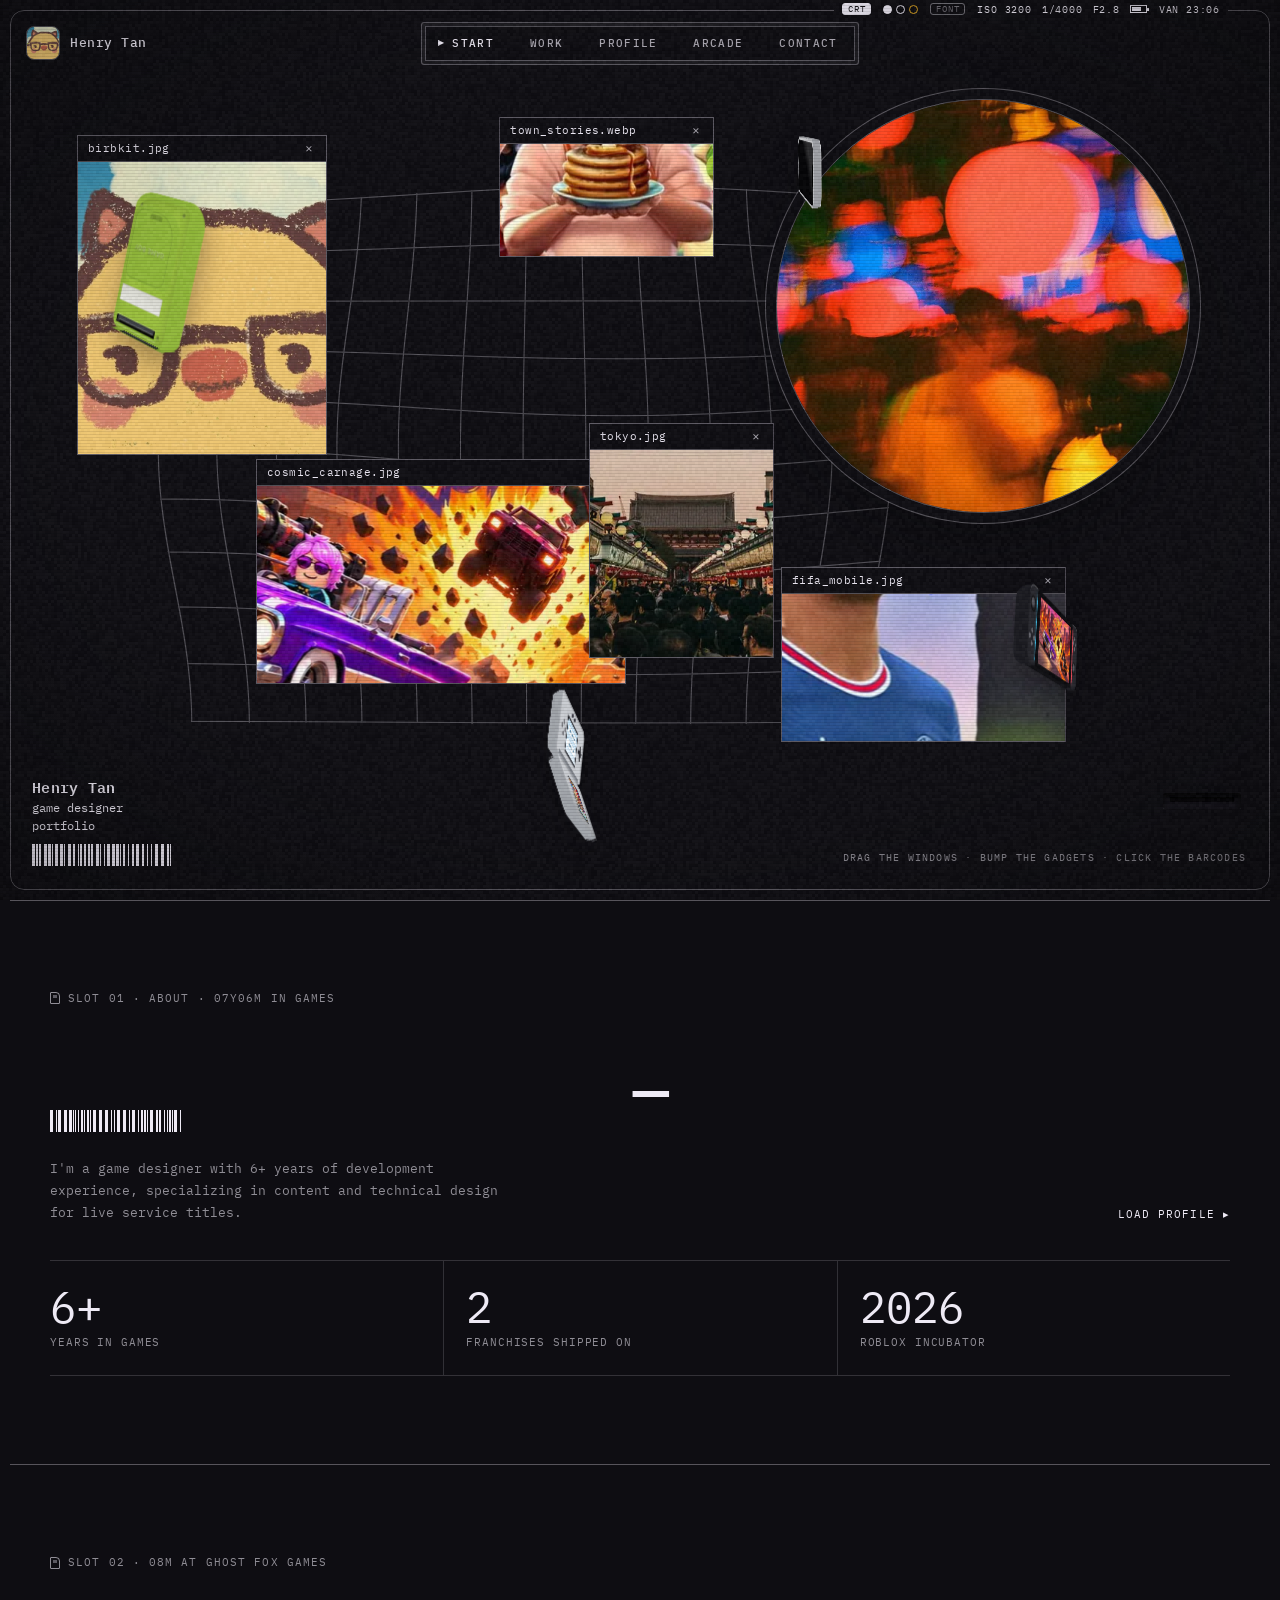
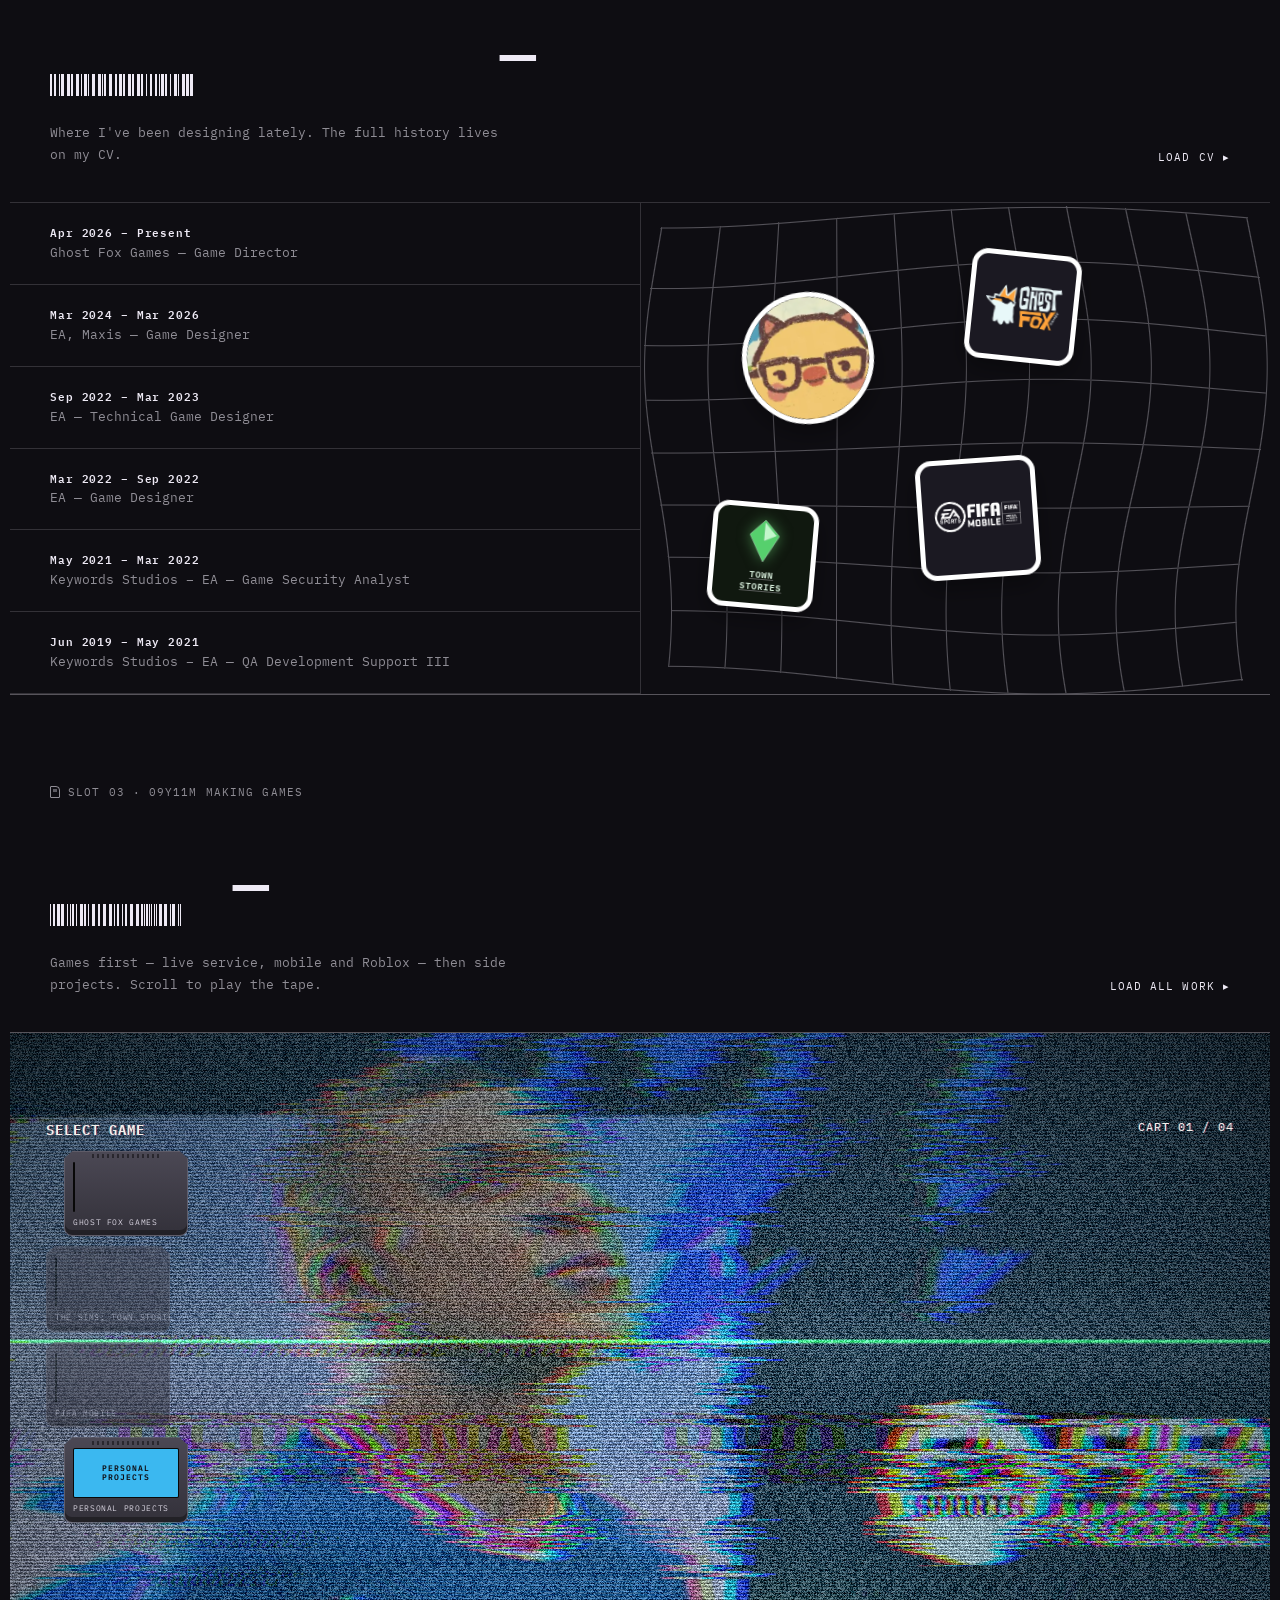
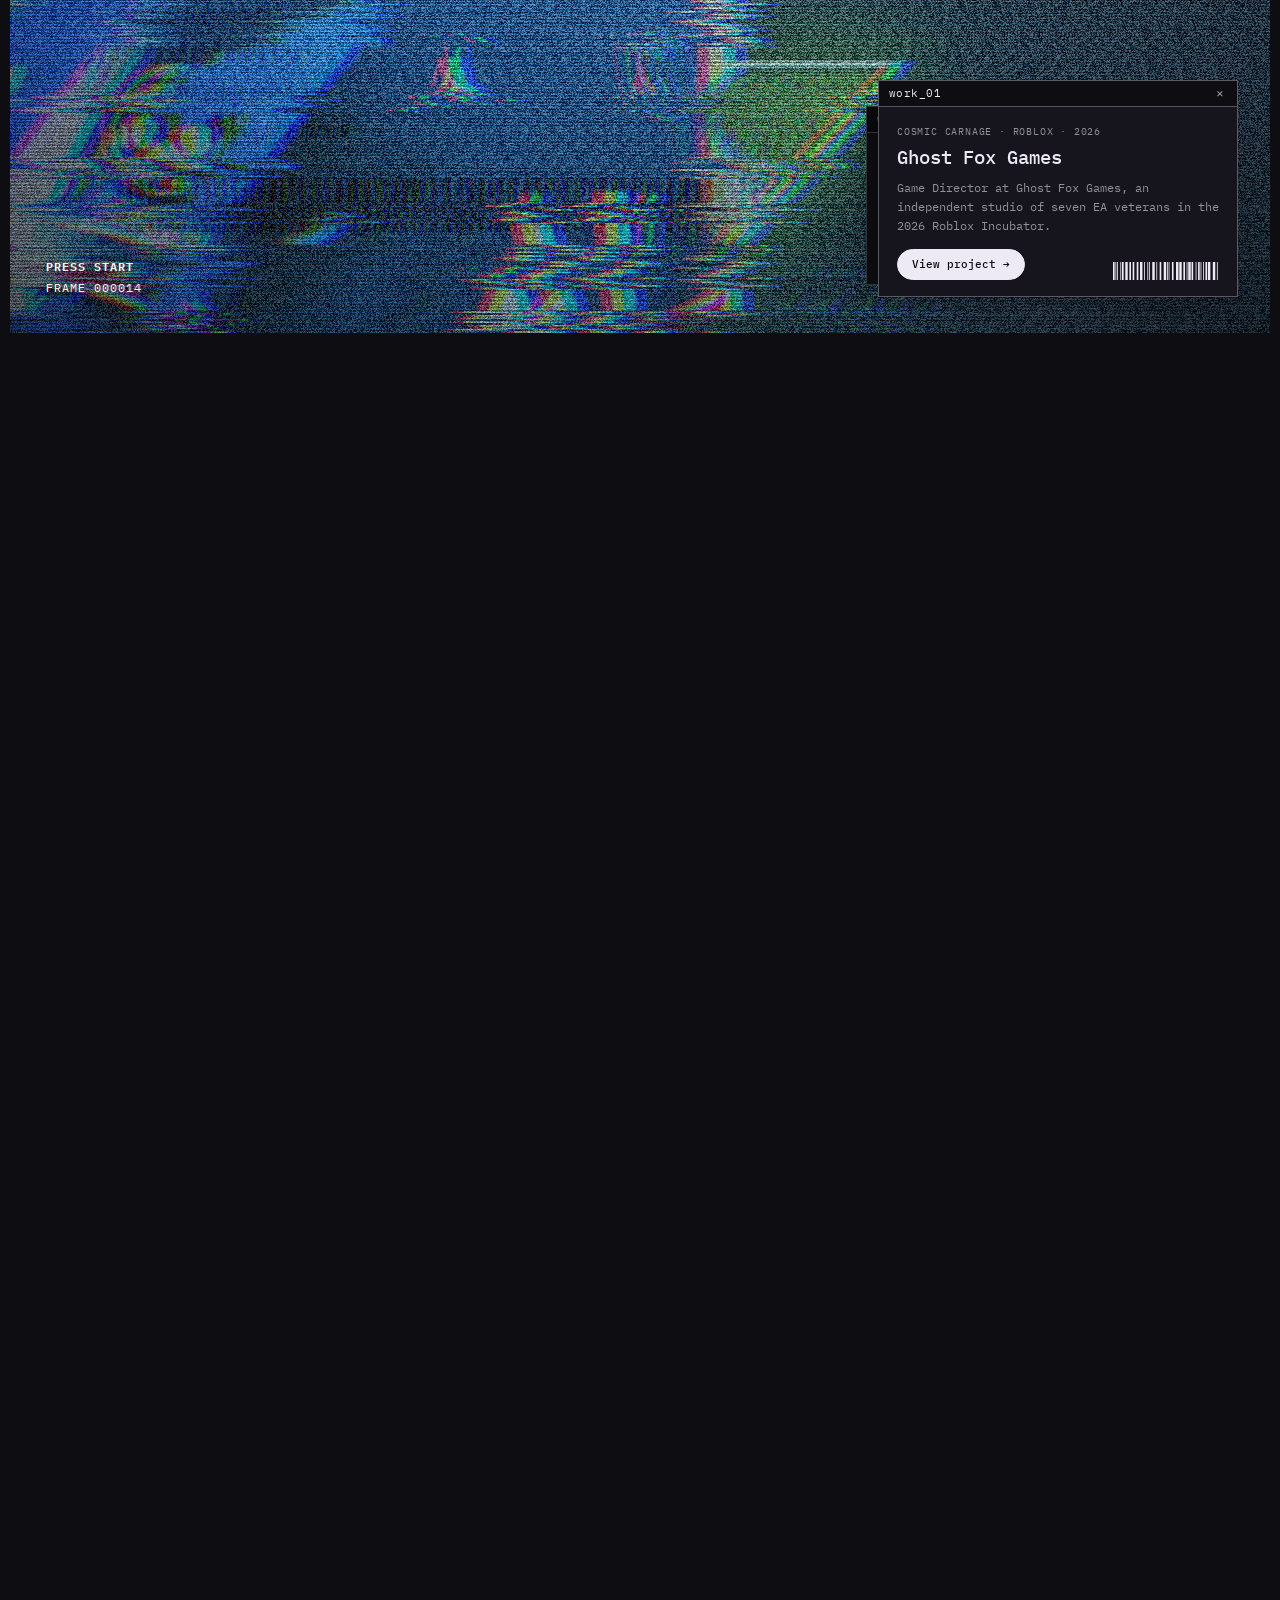
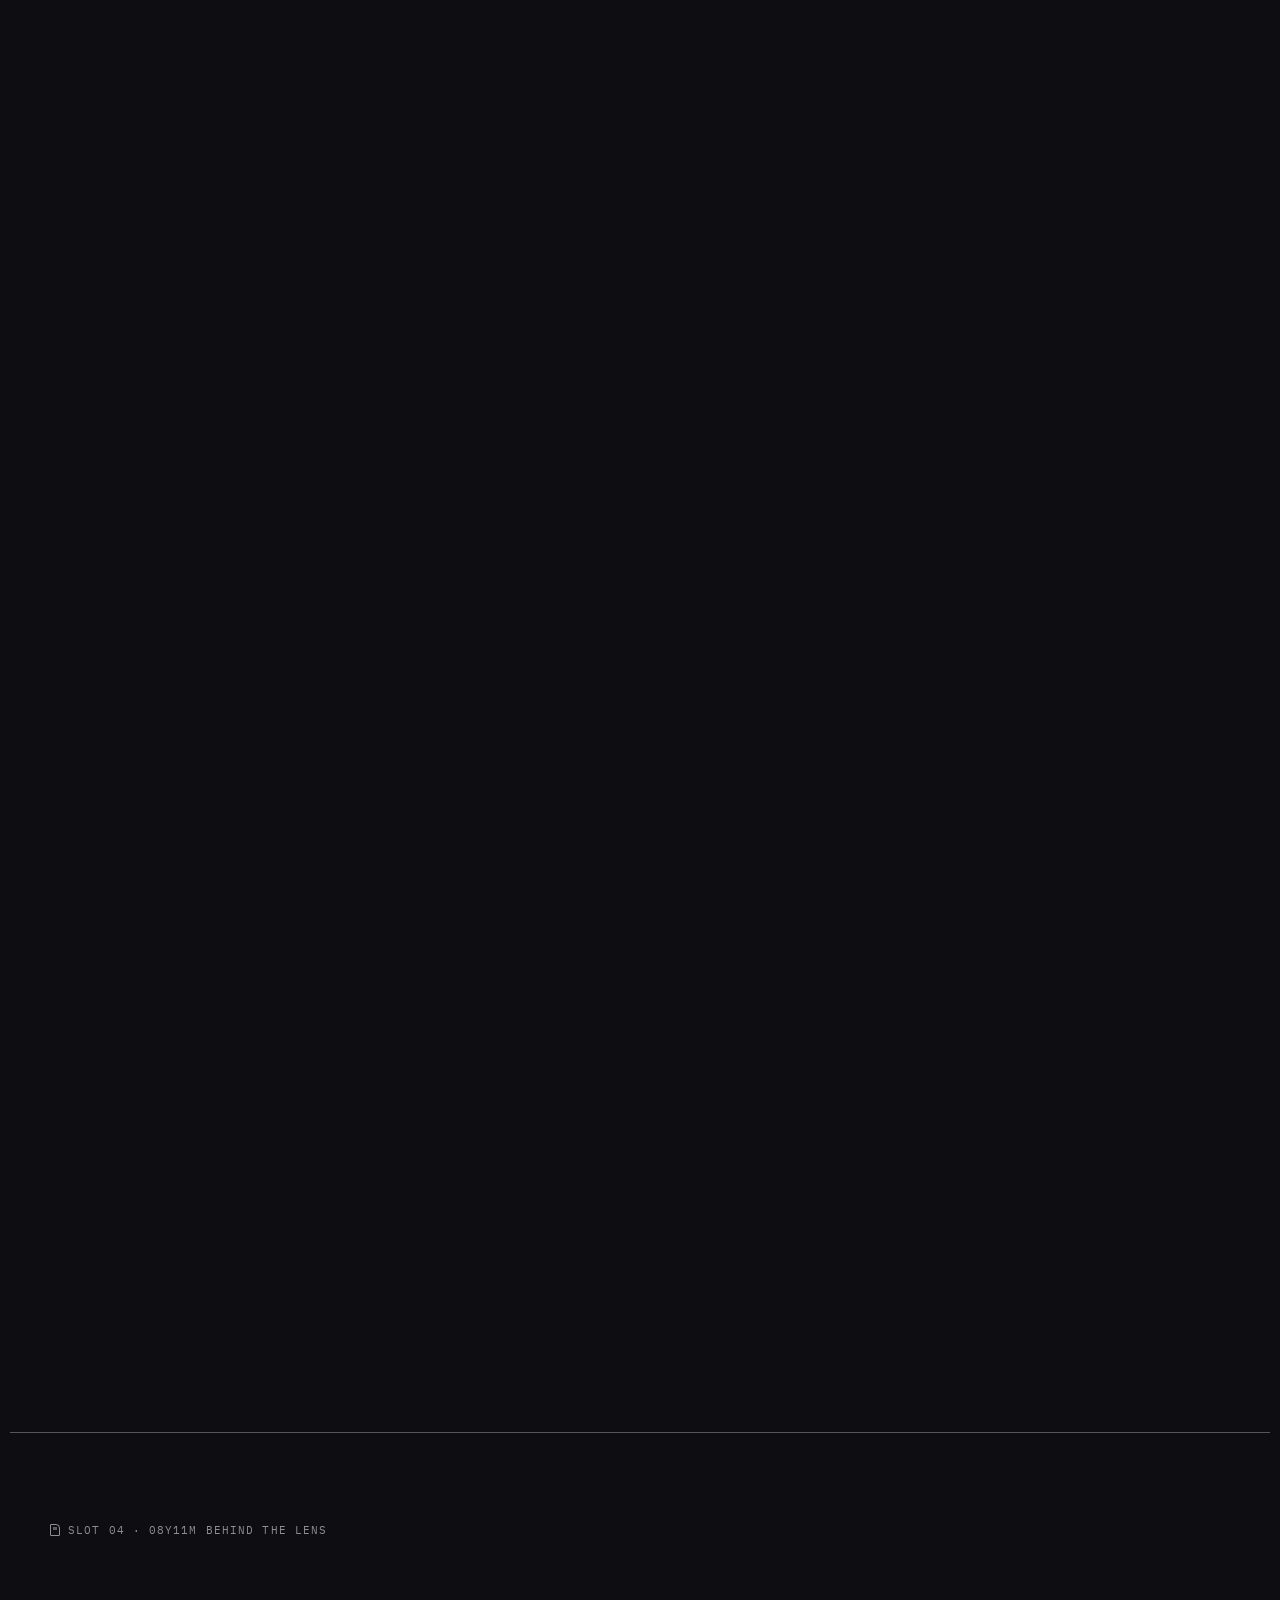
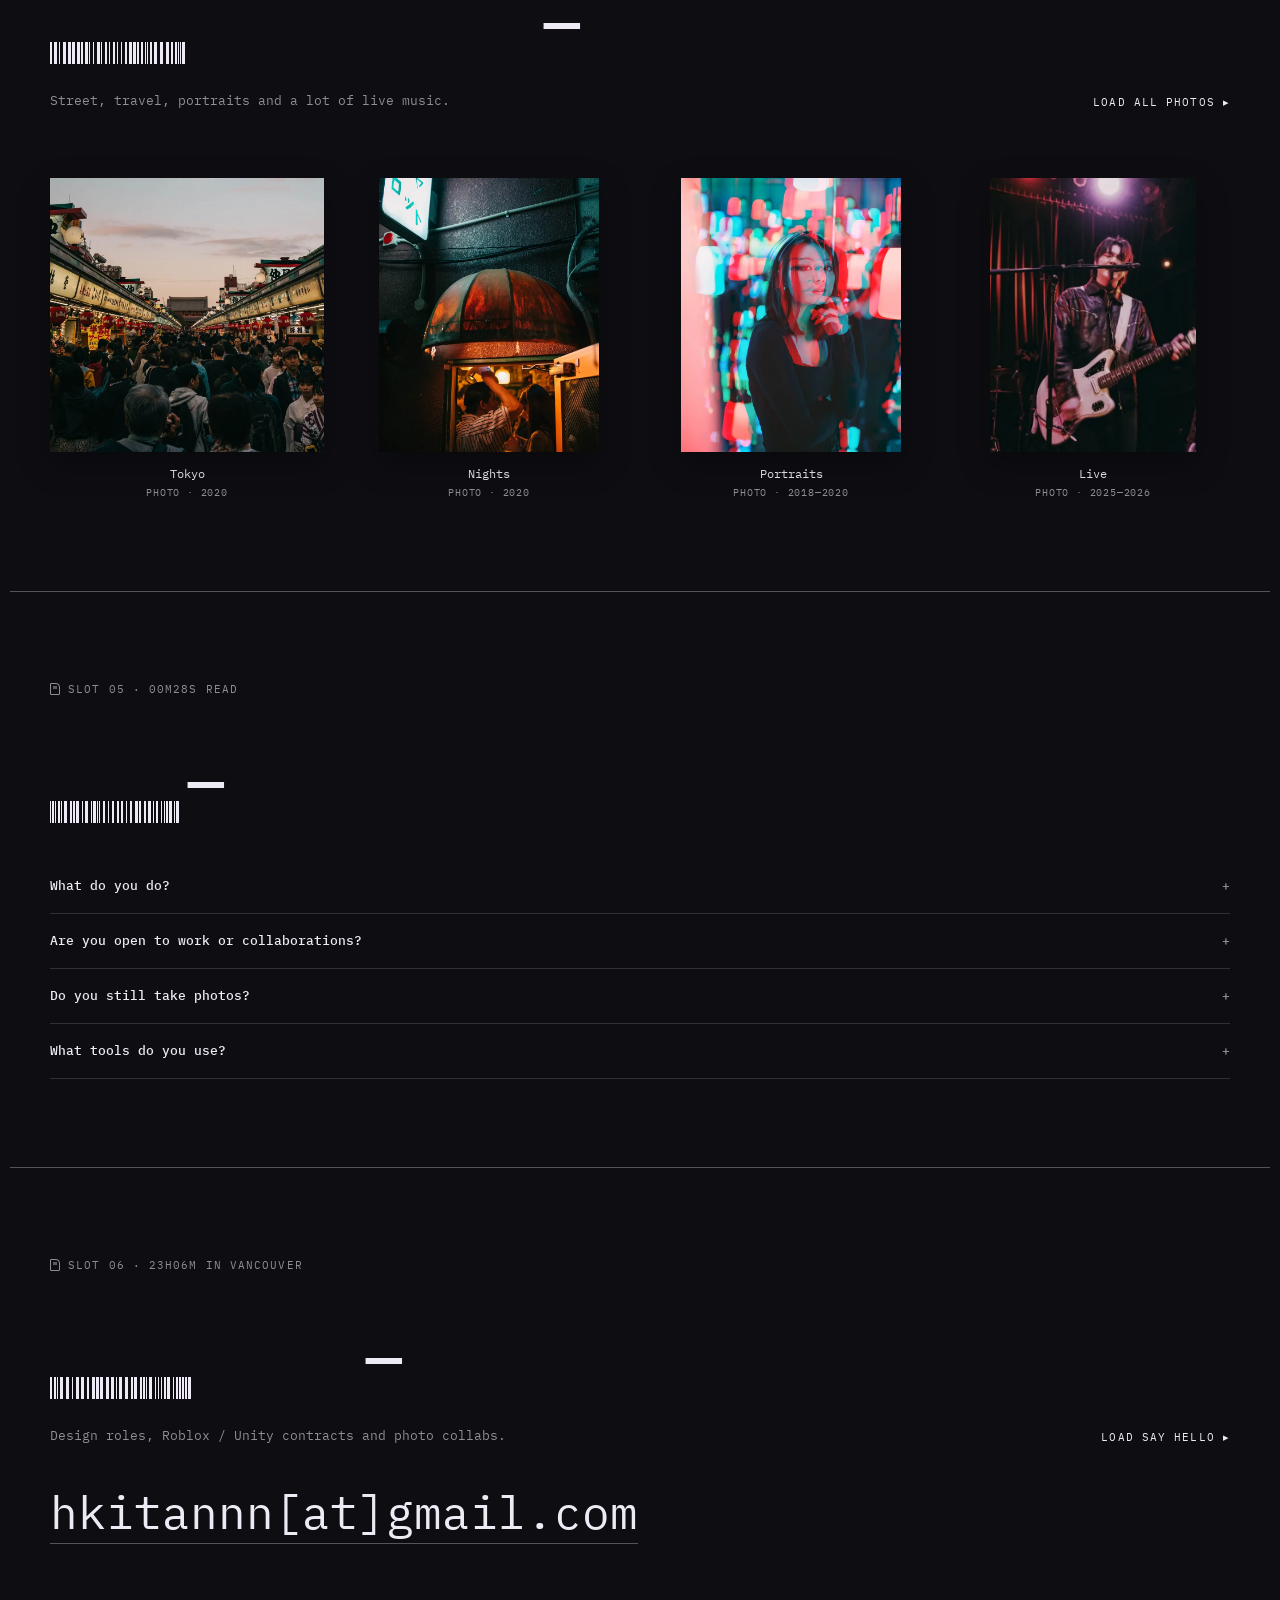
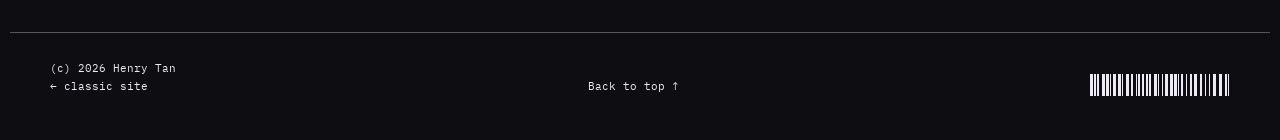
==== index.html @ 7dc8ea47 "Make the arcade free camera a real third-person aim camera It only ever changed yaw, so the crosshai" ====
<!DOCTYPE html>
<html lang="en">
<head>
  <meta charset="UTF-8">
  <meta name="viewport" content="width=device-width, initial-scale=1">
  <title>Henry Tan — Portfolio</title>
  <meta name="description" content="Henry Tan (kitannn) — game designer and photographer based in Vancouver.">
  <meta name="theme-color" content="#0e0d12">
  <link rel="icon" type="image/png" sizes="32x32" href="images/favicon-32.png">
  <link rel="apple-touch-icon" sizes="180x180" href="images/favicon-180.png">
  <link rel="preconnect" href="https://fonts.googleapis.com">
  <link rel="preconnect" href="https://fonts.gstatic.com" crossorigin>
  <link href="https://fonts.googleapis.com/css2?family=IBM+Plex+Mono:wght@300;400;500;600&family=Silkscreen:wght@400;700&display=swap" rel="stylesheet">
  <link rel="stylesheet" href="style.css?v=62">
  <!-- redesign switches: flip any of them off in features.js to go back to the previous version -->
  <script src="features.js?v=6"></script>
</head>
<body>
  <!-- Loading screen: console boot text over CRT noise with a centre bar; at 100% the bar folds into an "H" and the view zooms through it into the intro. -->
  <div id="loader" aria-hidden="true">
    <canvas class="ld-noise"></canvas>
    <div class="ld-crt"></div>
    <div class="ld-console"><div class="ld-left"></div><div class="ld-right"></div></div>
    <div class="ld-center">
      <div class="ld-bar"><i class="ld-fill"></i><b class="seg seg-l"></b><b class="seg seg-m"></b><b class="seg seg-r"></b></div>
      <div class="ld-cap"><span>LOADING...</span><span class="ld-pct">000%</span></div>
    </div>
    <div class="ld-foot"><span>LOADING...</span><div class="ld-track"><i></i></div><span class="ld-pct">000%</span></div>
  </div>
  <!-- Page chrome: frame, status bar, header -->
  <div class="frame" aria-hidden="true"></div>
  <div class="status">
    <button class="crt-toggle" type="button" aria-pressed="true" title="Toggle CRT effect">CRT</button>
    <button class="theme-dots" type="button" aria-label="Switch theme"><i></i><i></i><i class="td-yolk"></i></button>
    <button class="font-toggle" type="button" aria-pressed="false" title="Toggle display font">FONT</button>
    <span class="vf-read" aria-hidden="true"><span class="vf-iso">ISO 3200</span><span class="vf-sh">1/60</span><span>F2.8</span><i class="vf-bat"></i></span>
    <span class="clock" title="Vancouver time">--:--</span>
  </div>
  <header class="top">
    <a class="mark" href="#/" aria-label="Home"><img src="images/birbkit-256.jpg" alt=""><span id="mark-text">Henry Tan</span></a>
    <nav class="pill-nav">
      <a href="#/" data-page="home">Home</a>
      <a href="#/works" data-page="works">Work</a>
      <a href="#/profile" data-page="profile">Profile</a>
      <a href="arcade/" data-page="arcade" data-arcade>Arcade</a>
      <a href="#/contact" data-page="contact">Contact</a>
    </nav>
    <div class="socials" id="socials"></div>
  </header>

  <main id="app"></main>
  <!-- CRT overlay (every page): static grain, scanlines, vignette, rolling band. Toggle with the CRT button. -->
  <div id="crt" aria-hidden="true"><canvas></canvas><div class="crt-lines"></div></div>

  <!-- Project window (modal) -->
  <div class="modal" id="modal" hidden>
    <div class="modal-scrim" data-close></div>
    <section class="win modal-win" role="dialog" aria-modal="true" aria-labelledby="modal-title"></section>
  </div>

  <noscript><p style="padding:120px 32px">Henry Tan — game designer in Vancouver. hkitannn[at]gmail.com</p></noscript>
  <!-- data.js, images/, assets/ and cv.html are synced from ../Portfolio by sync.ps1 — edit content there. -->
  <script src="data.js?v=2"></script>
  <script src="gl.js?v=13"></script>
  <script src="app.js?v=70"></script>
</body>
</html>
---- style.css ----
/* kitannn° portfolio v2 — desktop-OS / window aesthetic */
:root {
  --bg: #0e0d12;
  --fg: #eeeaf5;
  --line: rgba(238, 234, 245, .16);
  --line-strong: rgba(238, 234, 245, .32);
  --muted: rgba(238, 234, 245, .58);
  --panel: #16141c;
  --chip: #eeeaf5;
  --chip-fg: #0e0d12;
  --yolk: #ffc94a;   /* birbKit yellow */
  --sky: #7cc6ff;    /* birbKit sky */
  --blush: #ff9cc0;  /* birbKit cheeks */
  --radius: 14px;
  --gutter: 32px;
  color-scheme: dark;
}
:root[data-theme="light"] {
  --bg: #f3f0ea;
  --fg: #16141c;
  --line: rgba(22, 20, 28, .16);
  --line-strong: rgba(22, 20, 28, .34);
  --muted: rgba(22, 20, 28, .6);
  --panel: #fbf9f5;
  --chip: #16141c;
  --chip-fg: #f3f0ea;
  color-scheme: light;
}

*, *::before, *::after { box-sizing: border-box; margin: 0; padding: 0; }
html { scroll-behavior: smooth; }
body {
  background: var(--bg);
  color: var(--fg);
  font-family: "IBM Plex Mono", ui-monospace, monospace;
  font-size: 13px;
  line-height: 1.7;
  -webkit-font-smoothing: antialiased;
  overflow-x: hidden;
  transition: background .4s, color .4s;
}
[hidden] { display: none !important; }
a { color: inherit; }
img { display: block; max-width: 100%; }
button { font: inherit; color: inherit; background: none; border: 0; cursor: pointer; }
::selection { background: var(--yolk); color: #0e0d12; }

/* ---------- chrome ---------- */
.frame {
  position: fixed; inset: 10px; z-index: 40; pointer-events: none;
  border: 1px solid var(--line-strong); border-radius: var(--radius);
}
.status {
  position: fixed; top: 0; right: 24px; z-index: 60; height: 10px;
  display: flex; align-items: center; gap: 12px;
  background: var(--bg); padding: 0 8px; transform: translateY(4px);
  font-size: 11px; letter-spacing: .08em;
}
.theme-dots { display: flex; gap: 4px; padding: 0; }
.theme-dots i { width: 9px; height: 9px; border-radius: 50%; border: 1px solid var(--fg); }
.theme-dots i:first-child { background: var(--fg); }
:root[data-theme="light"] .theme-dots i:first-child, :root[data-theme="yolk"] .theme-dots i:first-child { background: none; }
:root[data-theme="light"] .theme-dots i:nth-child(2), :root[data-theme="yolk"] .theme-dots .td-yolk { background: var(--fg); }
.clock b { animation: blink 1s steps(1) infinite; font-weight: 400; }
@keyframes blink { 50% { opacity: 0; } }

.top {
  position: fixed; top: 22px; left: 26px; right: 26px; z-index: 50;
  display: grid; grid-template-columns: 1fr auto 1fr; align-items: center; gap: 16px;
  pointer-events: none;
}
.top > * { pointer-events: auto; }
.mark { display: inline-flex; align-items: center; gap: 10px; text-decoration: none; font-weight: 500; letter-spacing: .04em; justify-self: start; }
.mark img { width: 34px; height: 34px; border-radius: 8px; border: 1px solid var(--line-strong); object-fit: cover; transition: transform .3s; }
.mark:hover img { transform: rotate(-8deg) scale(1.06); }
.pill-nav {
  display: flex; gap: 4px; padding: 5px; border: 1px solid var(--line-strong); border-radius: 8px;
  background: color-mix(in srgb, var(--bg) 82%, transparent); backdrop-filter: blur(10px);
}
.pill-nav a {
  padding: 5px 16px; border-radius: 5px; text-decoration: none; font-size: 11px; font-weight: 500;
  letter-spacing: .12em; text-transform: uppercase; transition: background .2s, color .2s;
}
.pill-nav a:hover { background: var(--line); }
.pill-nav a.active { background: var(--chip); color: var(--chip-fg); }
.socials { justify-self: end; display: flex; gap: 8px; }
.pill {
  display: inline-flex; align-items: center; gap: 6px; padding: 5px 14px; border-radius: 999px;
  background: var(--chip); color: var(--chip-fg); text-decoration: none; font-size: 11px; font-weight: 500;
  border: 1px solid var(--chip); transition: background .2s, color .2s;
}
.pill:hover { background: transparent; color: var(--fg); }
.pill.ghost { background: transparent; color: var(--fg); border-color: var(--line-strong); }
.pill.ghost:hover { background: var(--chip); color: var(--chip-fg); }

/* ---------- windows ---------- */
.win {
  position: relative; background: var(--panel); border: 1px solid var(--line-strong);
  box-shadow: 0 18px 50px rgba(0, 0, 0, .35);
}
.win-bar {
  display: flex; justify-content: space-between; align-items: center; gap: 12px;
  height: 26px; padding: 0 8px 0 10px; border-bottom: 1px solid var(--line-strong);
  font-size: 11px; letter-spacing: .04em; background: var(--bg); user-select: none;
}
.win-bar span { overflow: hidden; text-overflow: ellipsis; white-space: nowrap; }
.win-x { width: 18px; height: 18px; display: grid; place-items: center; font-size: 13px; line-height: 1; opacity: .7; }
.win-x:hover { opacity: 1; color: var(--blush); }
.win-body { position: relative; overflow: hidden; }
.win-body img { width: 100%; height: 100%; object-fit: cover; }

/* ---------- hero ---------- */
.hero { position: relative; height: 100vh; min-height: 640px; overflow: hidden; isolation: isolate; }
.hero-grid { position: absolute; left: 12%; top: 20%; width: 58%; height: 62%; color: var(--line-strong); }
.hero-grid svg, .grid-cell svg { width: 100%; height: 100%; display: block; }
.hero-grid path, .grid-cell path { fill: none; stroke: currentColor; stroke-width: 1; vector-effect: non-scaling-stroke; }
.layer { position: absolute; inset: 0; will-change: transform; pointer-events: none; }
.layer > * { pointer-events: auto; }
.float-win { position: absolute; touch-action: none; }
.float-win .win-bar { cursor: grab; }
.float-win.dragging .win-bar { cursor: grabbing; }
.float-win.closed { display: none; }
.float-win .win-body { height: calc(100% - 26px); }
.reveal { position: absolute; inset: 0; display: block; overflow: hidden; }
.reveal img { position: absolute; left: 0; top: 0; width: auto; height: auto; max-width: none; object-fit: cover; will-change: transform; }
.hero-birb {
  position: absolute; right: 7%; top: 11%; width: min(46vh, 40vw); aspect-ratio: 1;
  border-radius: 50%; overflow: hidden; border: 1px solid var(--line-strong);
  box-shadow: 0 0 0 10px var(--bg), 0 0 0 11px var(--line-strong), 0 30px 80px rgba(0, 0, 0, .4);
  animation: bob 6s ease-in-out infinite;
}
.hero-birb img { width: 100%; height: 100%; object-fit: cover; }
@keyframes bob { 50% { transform: translateY(-12px) rotate(-1.5deg); } }
.hero-caption { position: absolute; left: 32px; bottom: 34px; z-index: 5; line-height: 1.45; }
.hero-caption p { font-size: 12px; }
.hero-caption b { font-size: 15px; font-weight: 600; letter-spacing: .02em; }
.hero-caption .barcode { margin-top: 10px; }
.hero-hint { position: absolute; right: 34px; bottom: 34px; font-size: 10px; letter-spacing: .12em; text-transform: uppercase; color: var(--muted); z-index: 5; }
.restore { position: absolute; left: 50%; bottom: 120px; transform: translateX(-50%); z-index: 30; }

/* clouds */
.cloud-layer { position: absolute; inset: 0; z-index: 900; pointer-events: none; }
.cloud {
  position: absolute; left: 0; top: 0; width: var(--cw, 150px); aspect-ratio: 1.2; pointer-events: none; will-change: transform;
  filter: drop-shadow(0 12px 18px rgba(0, 0, 0, .28));
}
.cloud i {
  position: absolute; border-radius: 50%;
  background: radial-gradient(circle at 35% 30%, #ffffff 0%, #e9e7ef 45%, #b9b6c4 100%);
}
.cloud i:nth-child(1) { width: 58%; height: 58%; left: 4%; top: 30%; }
.cloud i:nth-child(2) { width: 64%; height: 64%; left: 26%; top: 6%; }
.cloud i:nth-child(3) { width: 52%; height: 52%; left: 46%; top: 36%; }
.cloud i:nth-child(4) { width: 46%; height: 46%; left: 22%; top: 46%; }

/* ---------- WebGL layers (fallbacks hide once a canvas is live) ---------- */
canvas[data-gl] { display: block; }
.hero-grid canvas, .grid-cell canvas { position: absolute; inset: 0; width: 100%; height: 100%; color: var(--line-strong); }
.gl-on > svg.warp { display: none; }
.cloud canvas { position: absolute; inset: -12%; width: 124%; height: 124%; }
.cloud.gl-on i { display: none; }
.cloud:not(.gl-on) canvas { display: none; }
.fx-canvas { position: absolute; z-index: 2; pointer-events: none; display: block; transition: transform .35s cubic-bezier(.2, .7, .2, 1); }
.work:hover .fx-canvas { transform: translateY(-6px) rotate(-1.2deg); }

/* ---------- sections ---------- */
.section { position: relative; border-top: 1px solid var(--line-strong); margin: 0 10px; }
.sec-head { padding: 88px calc(var(--gutter) + 8px) 36px; display: grid; grid-template-columns: 1fr auto; align-items: end; gap: 24px; }
.sec-title { font-size: clamp(40px, 6vw, 76px); font-weight: 400; line-height: 1; letter-spacing: -.02em; text-transform: uppercase; }
.sec-title::after { content: "_"; animation: blink 1.1s steps(1) infinite; }
.sec-kicker { font-size: 11px; color: var(--muted); letter-spacing: .1em; text-transform: uppercase; margin-bottom: 10px; }
.sec-head .barcode { margin-top: 16px; }
.sec-lede { margin-top: 26px; max-width: 58ch; color: var(--muted); }
.sec-link { font-size: 11px; letter-spacing: .1em; text-transform: uppercase; text-decoration: none; white-space: nowrap; }
.sec-link:hover { color: var(--yolk); }
.sec-body { padding: 0 calc(var(--gutter) + 8px) 88px; }
.page-top { padding-top: 70px; }
.page-top .sec-head { padding-top: 40px; }

.stats { display: grid; grid-template-columns: repeat(3, 1fr); border-top: 1px solid var(--line); border-bottom: 1px solid var(--line); }
.stats div { padding: 22px 0; }
.stats div + div { border-left: 1px solid var(--line); padding-left: 22px; }
.stats b { display: block; font-size: clamp(28px, 4vw, 44px); font-weight: 400; line-height: 1.1; }
.stats span { font-size: 11px; color: var(--muted); letter-spacing: .08em; text-transform: uppercase; }

/* schedule / experience rows */
.split { display: grid; grid-template-columns: minmax(0, 1fr) minmax(0, 1fr); border-top: 1px solid var(--line); }
.rows { list-style: none; }
.rows li { padding: 20px calc(var(--gutter) + 8px); border-bottom: 1px solid var(--line); }
.rows .when { font-size: 11px; font-weight: 600; letter-spacing: .08em; }
.rows .what { color: var(--muted); }
.grid-cell { position: relative; border-left: 1px solid var(--line); min-height: 320px; color: var(--line-strong); overflow: hidden; }
.grid-cell > svg { position: absolute; inset: 0; }   /* the warp overlay only — stickers draw their own inline SVG */
.sticker {
  position: absolute; width: 132px; aspect-ratio: 1; border-radius: 50%; overflow: hidden;
  border: 5px solid #fff; box-shadow: 0 10px 24px rgba(0, 0, 0, .35); transition: transform .3s;
}
.sticker img { width: 100%; height: 100%; object-fit: cover; }
.sticker:hover { transform: rotate(0deg) scale(1.08) !important; }
.sticker.logo { border-radius: 16px; background: #1b1922; padding: 12px; }
.sticker.logo img { object-fit: contain; }
/* drawn tile for the Maxis game (no logo file): plumbob over the name */
.sticker.plumb { display: grid; align-content: center; justify-items: center; gap: 7px; background: #10180f; }
.sticker.plumb svg { position: static; width: 30px; height: 42px; filter: drop-shadow(0 0 7px rgba(110, 226, 122, .5)); }
.sticker.plumb svg path { fill: #56d06d; }
.sticker.plumb .pb-hi { fill: #c2f7cb; }
.sticker.plumb b { font-size: 9px; font-weight: 600; line-height: 1.3; letter-spacing: .12em; text-transform: uppercase; color: #dff6e3; text-align: center; }

/* ---------- works ---------- */
.filters { display: grid; grid-template-columns: 120px 1fr; gap: 12px 24px; padding: 28px calc(var(--gutter) + 8px); border-bottom: 1px dashed var(--line-strong); font-size: 11px; }
.filters .label { color: var(--muted); letter-spacing: .08em; }
.chips { display: flex; flex-wrap: wrap; gap: 6px; }
.chip {
  padding: 3px 12px; border-radius: 999px; border: 1px solid var(--line-strong); font-size: 11px;
  transition: background .2s, color .2s;
}
.chip:hover { border-color: var(--fg); }
.chip.on { background: var(--chip); color: var(--chip-fg); border-color: var(--chip); }
.count { padding: 26px calc(var(--gutter) + 8px) 0; font-size: 11px; color: var(--muted); letter-spacing: .08em; }
.group-head { display: flex; justify-content: space-between; align-items: baseline; gap: 16px; margin: 34px calc(var(--gutter) + 8px) 0; padding-top: 16px; border-top: 1px solid var(--line); }
.group-head h3 { font-size: clamp(20px, 2.4vw, 30px); font-weight: 400; letter-spacing: -.01em; text-transform: uppercase; }
.group-head span { font-size: 11px; color: var(--muted); letter-spacing: .08em; }
.works-grid { display: grid; grid-template-columns: repeat(4, minmax(0, 1fr)); gap: 44px 28px; padding: 30px calc(var(--gutter) + 8px) 90px; }
.work { min-width: 0; display: flex; flex-direction: column; gap: 12px; text-decoration: none; text-align: center; }
.work .thumb { position: relative; aspect-ratio: 1; display: grid; place-items: center; }
.work .thumb img { position: absolute; inset: 0; margin: auto; width: auto; height: auto; max-width: 100%; max-height: 100%; box-shadow: 0 12px 30px rgba(0, 0, 0, .3); transition: transform .35s cubic-bezier(.2, .7, .2, 1); }
.work .thumb .cover { width: 100%; height: 100%; object-fit: cover; }
.work:hover .thumb img { transform: translateY(-6px) rotate(-1.2deg); }
.work .cap { font-size: 12px; }
.work .cap small { display: block; color: var(--muted); font-size: 10px; letter-spacing: .08em; text-transform: uppercase; }
.gen-tile {
  width: 100%; height: 100%; display: flex; flex-direction: column; justify-content: space-between; padding: 16px; text-align: left;
  background: var(--acc, var(--sky)); color: #0e0d12; box-shadow: 0 12px 30px rgba(0, 0, 0, .3); transition: transform .35s;
}
.work:hover .gen-tile { transform: translateY(-6px) rotate(-1.2deg); }
.gen-tile b { font-size: 18px; font-weight: 500; line-height: 1.2; }

/* ---------- modal ---------- */
.modal { position: fixed; inset: 0; z-index: 80; display: grid; place-items: center; padding: 24px; }
.modal[hidden] { display: none; }
.modal-scrim { position: absolute; inset: 0; background: color-mix(in srgb, var(--bg) 70%, transparent); backdrop-filter: blur(6px); }
.modal-win { width: min(980px, calc(100vw - 20px)); max-height: calc(100vh - 48px); display: flex; flex-direction: column; animation: pop .28s cubic-bezier(.2, .8, .2, 1.1); }
@keyframes pop { from { opacity: 0; transform: scale(.96) translateY(10px); } }
.modal-scroll { overflow-y: auto; padding: 22px 26px 26px; }
.stage { position: relative; background: var(--bg); border: 1px solid var(--line); display: grid; place-items: center; height: min(56vh, 520px); }
.stage img { position: absolute; inset: 0; margin: auto; max-width: 100%; max-height: 100%; }
.thumbs { display: flex; gap: 8px; margin-top: 10px; overflow-x: auto; padding-bottom: 4px; }
.thumbs button { flex: none; width: 74px; height: 54px; border: 1px solid var(--line); opacity: .55; transition: opacity .2s; padding: 0; }
.thumbs button.on, .thumbs button:hover { opacity: 1; border-color: var(--fg); }
.thumbs img { width: 100%; height: 100%; object-fit: cover; }
.m-title { margin-top: 22px; font-size: 22px; font-weight: 500; line-height: 1.3; }
.m-tags { display: flex; flex-wrap: wrap; gap: 6px; margin-top: 10px; }
.m-tags span { padding: 1px 10px; border: 1px solid var(--line-strong); border-radius: 999px; font-size: 10px; }
.m-summary { margin-top: 18px; max-width: 72ch; font-size: 14px; }
.kv { display: grid; grid-template-columns: 110px 1fr; margin-top: 20px; border-top: 1px solid var(--line); }
.kv > * { padding: 8px 0; border-bottom: 1px solid var(--line); }
.kv dt { color: var(--muted); font-size: 11px; letter-spacing: .06em; text-transform: uppercase; }
.resp { display: grid; grid-template-columns: repeat(2, minmax(0, 1fr)); gap: 26px 36px; margin-top: 30px; }
.resp h4 { font-size: 11px; font-weight: 600; letter-spacing: .12em; text-transform: uppercase; margin-bottom: 6px; }
.resp ul { list-style: none; }
.resp li { position: relative; padding: 5px 0 5px 18px; border-bottom: 1px solid var(--line); color: var(--muted); }
.resp li::before { content: "›"; position: absolute; left: 2px; color: var(--yolk); }
.m-links { display: flex; flex-wrap: wrap; gap: 8px; margin-top: 24px; }
.m-foot { display: flex; justify-content: space-between; align-items: end; gap: 16px; padding: 14px 26px; border-top: 1px solid var(--line-strong); font-size: 11px; }
.m-close { display: block; margin: 28px auto 0; }

/* ---------- profile ---------- */
.profile { display: grid; grid-template-columns: minmax(0, 5fr) minmax(0, 7fr); gap: 48px; padding: 0 calc(var(--gutter) + 8px) 90px; }
.profile-side { position: sticky; top: 90px; align-self: start; }
.profile-side .win-body { aspect-ratio: 3 / 4; }
.profile-side .win-body img { filter: grayscale(1); transition: filter .5s; }
.profile-side .win:hover img { filter: none; }
.profile-side .sticker { right: -26px; bottom: -30px; transform: rotate(8deg); z-index: 5; }
.block + .block { margin-top: 52px; }
.label { font-size: 11px; color: var(--muted); letter-spacing: .1em; text-transform: uppercase; margin-bottom: 14px; }
.about p + p { margin-top: 12px; }
.about p { font-size: 14px; }
.timeline { list-style: none; border-top: 1px solid var(--line); }
.timeline li { display: grid; grid-template-columns: 150px 1fr; gap: 18px; padding: 16px 0; border-bottom: 1px solid var(--line); }
.timeline .when { font-size: 11px; font-weight: 600; letter-spacing: .06em; }
.timeline h3 { font-size: 13px; font-weight: 500; }
.timeline h3 span { color: var(--muted); font-weight: 400; }
.timeline ul { list-style: none; margin-top: 6px; }
.timeline ul li { display: block; padding: 2px 0 2px 16px; border: 0; color: var(--muted); position: relative; }
.timeline ul li::before { content: "›"; position: absolute; left: 0; color: var(--yolk); }
.strip { display: grid; grid-template-columns: repeat(6, 1fr); gap: 6px; }
.strip img { aspect-ratio: 1; object-fit: cover; filter: grayscale(1); transition: filter .4s; }
.strip img:hover { filter: none; }
.btns { display: flex; flex-wrap: wrap; gap: 8px; margin-top: 22px; }

/* faq */
.faq-item { border-bottom: 1px solid var(--line); }
.faq-item summary { list-style: none; cursor: pointer; display: flex; justify-content: space-between; gap: 16px; padding: 16px 0; font-weight: 500; }
.faq-item summary::-webkit-details-marker { display: none; }
.faq-item summary::after { content: "+"; color: var(--muted); transition: transform .25s; }
.faq-item[open] summary::after { transform: rotate(45deg); }
.faq-item p { padding: 0 0 18px; color: var(--muted); max-width: 64ch; }

/* ---------- contact ---------- */
.contact-grid { display: grid; grid-template-columns: minmax(0, 7fr) minmax(0, 5fr); gap: 48px; padding: 0 calc(var(--gutter) + 8px) 90px; align-items: start; }
.contact-grid > div:first-child, .sec-body:has(> .mail) { container-type: inline-size; }
/* sized to its own column (≈ 21 mono letters) so the birbkit.jpg window beside it can never cover the end */
.mail { display: inline-block; max-width: 100%; font-size: clamp(16px, min(4vw, 7.6cqi), 46px); overflow-wrap: anywhere; text-decoration: none; border-bottom: 1px solid var(--line-strong); line-height: 1.3; }
.mail:hover { color: var(--yolk); border-color: var(--yolk); }
.net-rows { list-style: none; margin-top: 40px; border-top: 1px solid var(--line); }
.net-rows a { display: flex; justify-content: space-between; padding: 14px 0; border-bottom: 1px solid var(--line); text-decoration: none; }
.net-rows a:hover { color: var(--yolk); padding-left: 8px; transition: padding .2s; }
.poem { margin-top: 40px; color: var(--muted); }
.poem strong { color: var(--fg); font-weight: 500; }

/* ---------- footer ---------- */
.foot { margin: 0 10px 10px; border-top: 1px solid var(--line-strong); padding: 26px calc(var(--gutter) + 8px) 34px; display: flex; justify-content: space-between; align-items: end; gap: 20px; font-size: 11px; }
.foot a { text-decoration: none; }
.barcode { display: block; height: 22px; width: auto; max-width: 100%; color: var(--fg); }
.gen-tile .barcode { color: #0e0d12; height: 18px; }

/* reveal */
.fade { opacity: 0; transform: translateY(24px); transition: opacity .7s ease, transform .7s ease; }
.fade.in { opacity: 1; transform: none; }

@media (max-width: 900px) {
  .works-grid { grid-template-columns: repeat(2, minmax(0, 1fr)); gap: 32px 18px; }
  .split, .profile, .contact-grid { grid-template-columns: 1fr; }
  .grid-cell { border-left: 0; border-top: 1px solid var(--line); min-height: 330px; }   /* room for the fourth sticker */
  .profile-side { position: relative; top: 0; max-width: 420px; }
  .resp { grid-template-columns: 1fr; }
}
@media (max-width: 640px) {
  :root { --gutter: 12px; }
  .frame { inset: 6px; }
  .top { top: 16px; left: 16px; right: 16px; grid-template-columns: auto 1fr; }
  .mark span, .socials { display: none; }
  .pill-nav { justify-self: end; }
  .pill-nav { gap: 2px; padding: 4px; }
  .sec-head { grid-template-columns: minmax(0, 1fr); padding-top: 64px; }
  .sec-title { font-size: clamp(30px, 10vw, 44px); }
  .sec-link { justify-self: start; }
  .profile-side .sticker { right: -6px; width: 104px; }
  .pill-nav a { padding: 4px 7px; font-size: 9.5px; letter-spacing: .02em; }
  .status { right: 14px; }
  .float-win[data-win="sims"], .float-win[data-win="photo"], .float-win[data-win="fifa"] { display: none; }
  .float-win[data-win="birbkit"] { left: 5% !important; top: 50% !important; }
  .float-win[data-win="cc"] { left: 38% !important; top: 60% !important; }
  .hero-birb { width: 70vw; top: 13%; }
  .hero-birb { right: auto; left: 15vw; }
  .hero-grid { left: 4%; width: 92%; }
  .hero-hint { display: none; }
  .float-win[data-win="birbkit"] { width: 150px !important; height: 190px !important; }
  .float-win[data-win="cc"] { width: 220px !important; height: 145px !important; }
  .filters { grid-template-columns: 1fr; }
  .stats div + div { padding-left: 12px; }
  .timeline li { grid-template-columns: 1fr; gap: 4px; }
  .kv { grid-template-columns: 90px 1fr; }
  .modal { padding: 10px; }
  .modal-scroll { padding: 16px; }
  .strip { grid-template-columns: repeat(3, 1fr); }
  .foot { flex-direction: column; align-items: start; }
}
/* ---------- Work page: compact full-screen stage in wheel mode ---------- */
body.work-wheel { overflow: hidden; }
body.work-wheel .foot { display: none; }
.works-page.wheel-mode { height: 100vh; padding-top: 64px; display: flex; flex-direction: column; overflow: hidden; }
/* header = title | controls centred under the nav pill | count, all on one row */
.filter-toggle { display: none; }
.wheel-mode .works-top { display: grid; grid-template-columns: 1fr auto 1fr; align-items: center; gap: 16px; padding: 0 calc(var(--gutter) + 8px); position: relative; z-index: 5; }
.wheel-mode .works-controls { display: contents; }
.wheel-mode .sec-head { grid-column: 1; padding: 14px 0 0; display: block; }
.wheel-mode .sec-lede { display: none; }
.wheel-mode .filter-panel { grid-column: 2; }
.wheel-mode .filters { display: flex; flex-wrap: nowrap; align-items: center; gap: 6px; padding: 5px 6px 5px 14px; border: 1px solid var(--line-strong); border-radius: 999px; background: color-mix(in srgb, var(--bg) 82%, transparent); }
.wheel-mode .filters .label { margin-right: 4px; }
.wheel-mode .filters .label:not(:first-child) { margin-left: 12px; padding-left: 14px; border-left: 1px solid var(--line-strong); }
.wheel-mode .count { grid-column: 3; justify-self: end; padding: 0; }
.wheel-mode #works-groups { flex: 1; min-height: 0; position: relative; }
.wheel-mode .stream { position: absolute; inset: 0; height: auto; margin: 0; }
.wheel-mode .stream-stick { position: absolute; inset: 0; height: auto; touch-action: none; isolation: isolate; }
.wheel-mode .h-list { top: 12px; }

/* narrower screens: everything folds into one "Filters" toggle beside the title */
@media (max-width: 900px) {
  .wheel-mode .works-top { grid-template-columns: 1fr auto; }
  .wheel-mode .filter-toggle { display: inline-flex; grid-column: 2; }
  .wheel-mode .count { display: none; }
  .wheel-mode .filter-panel { grid-column: 1 / -1; display: none; position: absolute; top: 100%; right: 0; left: 0; margin-top: 10px;
    padding: 14px 16px 16px; background: var(--panel); border: 1px solid var(--line-strong); box-shadow: 0 18px 50px rgba(0, 0, 0, .45); }
  .wheel-mode .filter-panel.open { display: block; animation: winIn .3s cubic-bezier(.2, .9, .3, 1.1) both; }
  .wheel-mode .filters { flex-wrap: wrap; padding: 0; border: 0; border-radius: 0; background: none; gap: 8px; }
  .wheel-mode .filters .label, .wheel-mode .filters .label:not(:first-child) { width: 100%; margin: 4px 0 0; padding: 0; border: 0; }
}

/* short screens (landscape phones): give the stream the height */
@media (max-height: 520px) {
  .works-page.wheel-mode { padding-top: 54px; }
  .wheel-mode .sec-head { padding-top: 4px; }
  .wheel-mode .sec-title { font-size: 30px; }
  .wheel-mode .sec-head .barcode { display: none; }
  .wheel-mode .h-list { display: none; }
}

/* ---------- Work stream (angled card slabs) ---------- */
.stream { position: relative; height: 260vh; margin-top: 18px; border-top: 1px solid var(--line); }
.stream-stick { position: sticky; top: 0; height: 100vh; overflow: hidden; isolation: isolate; }
.stream-world { position: absolute; inset: 0; pointer-events: none; } /* cards sit behind this plane in 3D; let them get the pointer */
.s-card { --o: 1; --dim: 1; pointer-events: auto; position: absolute; left: 0; top: 0; display: block; transform-style: preserve-3d; transform-origin: 50% 50%; will-change: transform; }
.s-face, .s-ghost { position: absolute; inset: 0; transition: opacity .35s ease; }
.s-face { opacity: calc(var(--o) * var(--dim)); box-shadow: 0 30px 60px rgba(0, 0, 0, .55); overflow: hidden; }
.s-face img, .s-face .gen-tile { width: 100%; height: 100%; object-fit: cover; box-shadow: none; }
/* slab thickness: fading copies stacked behind the face, offset toward the far end of the stream */
.s-ghost { background-size: cover; background-position: center; transform: translate3d(calc(var(--gx, 3px) * var(--k)), calc(var(--gy, -5px) * var(--k)), calc(var(--k) * -7px));
  opacity: calc(var(--o) * var(--dim) * (.55 - var(--k) * .09)); filter: brightness(.55) blur(1px); }
.stream.hovering .s-card:not(.hot) { --dim: .1; }
.stream.hovering .s-card.hot { --dim: .94; }
.s-label { position: absolute; left: 0; top: 0; z-index: 4001; pointer-events: none; font-size: 11px; letter-spacing: .06em; text-transform: uppercase; color: var(--yolk); white-space: nowrap; opacity: 0; transition: opacity .2s; }
.s-label.on { opacity: 1; }
.helix-hud { position: absolute; z-index: 4000; font-size: 11px; letter-spacing: .06em; }
.h-list { left: 40px; top: 96px; }
.h-list .label { margin-bottom: 8px; }
.h-list ol { list-style: none; }
.h-list a { display: inline-block; text-decoration: none; text-transform: uppercase; padding: 2px 0; opacity: .5; transition: opacity .2s; }
.h-list a:hover, .h-list a.on { opacity: 1; }
.h-list a b { font-weight: 400; visibility: hidden; }
.h-list a.on b { visibility: visible; animation: blink 1s steps(1) infinite; }
.h-count { right: 40px; bottom: 40px; text-align: right; color: var(--muted); text-transform: uppercase; line-height: 1.7; }
@media (max-width: 640px) {
  .h-list { display: none; }
  .h-count { right: 16px; bottom: 20px; }
}

/* ---------- loading screen: console boot over CRT noise ---------- */
#loader { position: fixed; inset: 0; z-index: 300; overflow: hidden; background: #070709; color: #e9e6f0; font-size: 10px; line-height: 1.45; letter-spacing: .06em; text-transform: uppercase; }
#loader .ld-noise { position: absolute; inset: 0; width: 100%; height: 100%; image-rendering: pixelated; opacity: .09; mix-blend-mode: screen; }
.ld-crt { position: absolute; inset: 0; pointer-events: none;
  background: repeating-linear-gradient(0deg, rgba(0, 0, 0, .35) 0 1px, transparent 1px 3px), radial-gradient(ellipse at center, transparent 55%, rgba(0, 0, 0, .7) 100%); }
.ld-crt::after { content: ""; position: absolute; left: 0; right: 0; height: 18vh; top: -20vh; background: linear-gradient(transparent, rgba(255, 255, 255, .045), transparent); animation: roll 3.2s linear infinite; }
@keyframes roll { to { top: 105vh; } }
.ld-console { position: absolute; inset: 0; padding: 48px 56px; animation: flicker .12s steps(2) infinite; text-shadow: 0 0 6px rgba(233, 230, 240, .35), .6px 0 rgba(255, 70, 110, .35), -.6px 0 rgba(90, 200, 255, .35); }
@keyframes flicker { 50% { opacity: .94; } }
.ld-left div, .ld-right div { min-height: 1.45em; white-space: pre-wrap; }
.ld-left div:nth-child(8), .ld-left div:nth-child(16) { margin-bottom: 2.2em; }
.ld-right { position: absolute; right: 56px; bottom: 96px; width: min(300px, 40vw); }
/* centre bar: grey track + white fill; at 100% it splits into three segments and folds into an H */
.ld-center { position: absolute; left: 50%; top: 50%; transform: translate(-50%, -50%); z-index: 2; display: flex; flex-direction: column; align-items: center; gap: 18px; }
.ld-bar { position: relative; width: 180px; height: 14px; background: rgba(233, 230, 240, .16); transition: background .2s; }
.ld-fill { position: absolute; left: 0; top: 0; bottom: 0; width: 0; background: #e9e6f0; }
.seg { position: absolute; top: 0; width: 33.334%; height: 100%; background: #e9e6f0; opacity: 0; transition: transform .55s cubic-bezier(.7, 0, .2, 1.25); }
.seg-l { left: 0; } .seg-m { left: 33.333%; } .seg-r { left: 66.666%; }
.ld-cap { display: flex; gap: 16px; font-size: 10px; letter-spacing: .1em; transition: opacity .3s; }
#loader.fold .ld-bar { background: transparent; }
#loader.fold .ld-fill { opacity: 0; }
#loader.fold .seg { opacity: 1; }
#loader.fold .seg-l { transform: translateX(50%) rotate(90deg) scaleX(1.35); }   /* swing up into the left upright */
#loader.fold .seg-r { transform: translateX(-50%) rotate(-90deg) scaleX(1.35); } /* and the right upright */
#loader.fold .ld-cap, #loader.fold .ld-foot { opacity: 0; }
/* then the white H fades into the dark screen (noise + scanlines show through), leaving only its outline */
#loader.hfade .seg { background: rgba(233, 230, 240, 0); transition: transform .55s cubic-bezier(.7, 0, .2, 1.25), background-color .45s ease; }
/* outline around the H hole while zooming through it (like the page-transition words) */
.ld-hedge { position: fixed; inset: 0; z-index: 301; pointer-events: none; }
.ld-hedge svg { width: 100%; height: 100%; display: block; }
.ld-hedge path { fill: none; stroke: #e9e6f0; stroke-opacity: .55; stroke-width: 1.5; }
/* bottom dotted track (kept alongside the centre bar) */
.ld-foot { position: absolute; left: 56px; right: 56px; bottom: 32px; display: flex; align-items: center; gap: 14px; transition: opacity .3s; }
.ld-track { position: relative; flex: 1; height: 8px; background: repeating-linear-gradient(90deg, rgba(233, 230, 240, .22) 0 1px, transparent 1px 5px); }
.ld-track i { position: absolute; left: 0; top: 0; bottom: 0; width: 0; background: repeating-linear-gradient(90deg, #e9e6f0 0 1px, transparent 1px 5px); }
#loader.fold .ld-console { animation: none; opacity: 0; transition: opacity .3s; }
@media (max-width: 640px) {
  .ld-console { padding: 28px 20px; font-size: 8.5px; }
  .ld-right { position: static; width: auto; margin-top: 1.5em; }
  .ld-foot { left: 20px; right: 20px; bottom: 22px; }
  .cloud { width: calc(var(--cw, 150px) * .65); } /* smaller clouds on phones so they don't swamp the windows */
  .ld-right { display: none; }                 /* phones: keep the centre bar clear of the stacked console text */
  .ld-center { top: 66%; }
}
@media (max-height: 520px) and (min-width: 641px) {
  .ld-console { padding: 18px 28px; font-size: 8.5px; line-height: 1.3; }
  .ld-left div:nth-child(8), .ld-left div:nth-child(16) { margin-bottom: 1em; }
  .ld-right { display: none; }
  .ld-center { left: 72%; }
  .ld-foot { bottom: 14px; }
}

/* ---------- page transition: letter-shaped window in a CRT screen, zooming out, morphing, zooming in ---------- */
#pt { position: fixed; inset: 0; z-index: 250; display: none; color: var(--fg); }
#pt.on { display: block; } /* also swallows clicks mid-transition */
#pt svg { position: absolute; inset: 0; width: 100%; height: 100%; }

/* ---------- CRT overlay (every page) ---------- */
#crt { position: fixed; inset: 0; z-index: 85; pointer-events: none; opacity: 0; transition: opacity .5s; }
body.crt-on #crt { opacity: 1; animation: crtFlicker .15s steps(2) infinite; }
@keyframes crtFlicker { 50% { opacity: .985; } }
#crt canvas { position: absolute; inset: 0; width: 100%; height: 100%; image-rendering: pixelated; opacity: .035; mix-blend-mode: screen; }
.crt-lines { position: absolute; inset: 0;
  background: repeating-linear-gradient(0deg, rgba(0, 0, 0, .09) 0 1px, transparent 1px 3px), radial-gradient(ellipse at center, transparent 62%, rgba(0, 0, 0, .26) 100%); }
.crt-lines::after { content: ""; position: absolute; left: 0; right: 0; height: 22vh; top: -25vh; background: linear-gradient(transparent, rgba(255, 255, 255, .02), transparent); animation: roll 6s linear infinite; }
:root[data-theme="light"] #crt canvas, :root[data-theme="yolk"] #crt canvas { mix-blend-mode: multiply; opacity: .045; }
:root[data-theme="light"] .crt-lines, :root[data-theme="yolk"] .crt-lines { background: repeating-linear-gradient(0deg, rgba(0, 0, 0, .04) 0 1px, transparent 1px 3px), radial-gradient(ellipse at center, transparent 64%, rgba(0, 0, 0, .1) 100%); }
.crt-toggle, .font-toggle { font: inherit; font-size: 9px; letter-spacing: .08em; padding: 0 5px; line-height: 10px; border: 1px solid var(--fg); border-radius: 3px; opacity: .45; }
.crt-toggle[aria-pressed="true"], .font-toggle[aria-pressed="true"] { opacity: 1; background: var(--fg); color: var(--bg); }

/* ---------- section titles drawn by WebGL (gl.js titleFx); DOM text stays for a11y, the caret stays DOM ---------- */
#title-fx { position: fixed; inset: 0; width: 100%; height: 100%; z-index: 45; pointer-events: none; }
.sec-title.gl-title { color: transparent; }
.sec-title.gl-title::after { color: var(--fg); }

/* ---------- cursor readout ---------- */
#cursor-hud { position: fixed; left: 0; top: 0; z-index: 400; pointer-events: none; font: 500 10px/1 "IBM Plex Mono", monospace; letter-spacing: .06em; color: #fff; mix-blend-mode: difference; white-space: nowrap; opacity: 0; transition: opacity .2s; }
#cursor-hud.on { opacity: 1; }
#cursor-hud span { transition: opacity .15s; }
#cursor-hud .c-xy { display: block; white-space: pre; line-height: 1.35; }
#cursor-hud .c-state { position: absolute; left: 0; top: 0; opacity: 0; }
#cursor-hud.grab .c-xy { opacity: 0; }
#cursor-hud.grab .c-state { opacity: 1; }

/* ---------- intro: plays once the loader hands off (body.ready) ---------- */
body:not(.ready) { overflow: hidden; }
.ready .frame { animation: frameIn 1s cubic-bezier(.7, 0, .2, 1) both; }
.ready .top, .ready .status { animation: dropIn .7s .45s cubic-bezier(.2, .8, .2, 1) both; }
.ready .hero-grid { animation: gridIn 1.1s .5s cubic-bezier(.2, .8, .2, 1) both; transform-origin: 50% 100%; }
.ready .hero-birb { animation: birbIn .9s .7s cubic-bezier(.3, 1.45, .5, 1) both, bob 6s 1.6s ease-in-out infinite; }
.ready .float-win { animation: winIn .55s cubic-bezier(.2, .9, .3, 1.15) both; animation-delay: calc(1s + var(--i, 0) * .13s); }
.ready .hero-caption, .ready .hero-hint { animation: fadeUp .7s 1.5s ease both; }
@keyframes frameIn { from { clip-path: inset(50% 50% 50% 50% round 14px); } to { clip-path: inset(0 round 14px); } }
@keyframes dropIn { from { opacity: 0; transform: translateY(-18px); } }
@keyframes gridIn { from { opacity: 0; transform: scaleY(.15); } }
@keyframes birbIn { from { opacity: 0; transform: scale(.3) rotate(-24deg); } }
@keyframes winIn { 0% { opacity: 0; transform: scale(.86) translateY(14px); clip-path: inset(0 0 100% 0); } 40% { opacity: 1; } 100% { clip-path: inset(0 0 0 0); } }
@keyframes fadeUp { from { opacity: 0; transform: translateY(12px); } }

/* ---------- VCR works reel ---------- */
.vcr { position: relative; height: calc(var(--n) * 100vh); border-top: 1px solid var(--line-strong); }
.vcr-stick { position: sticky; top: 0; height: 100vh; overflow: hidden; background: #050506; color: #f4f1ea; }
.vcr-stick > canvas { position: absolute; inset: 0; width: 100%; height: 100%; }
.vcr-fallback > * { position: absolute; inset: 0; width: 100%; height: 100%; object-fit: cover; opacity: 0; transition: opacity .3s; }
.vcr-fallback > .on { opacity: 1; }
.vcr-fallback .gen-tile { box-shadow: none; }
.vcr-lines { position: absolute; inset: 0; pointer-events: none; background: repeating-linear-gradient(0deg, rgba(0, 0, 0, .28) 0 1px, transparent 1px 3px); }
.vcr-stick.gl-on .vcr-fallback, .vcr-stick.gl-on .vcr-lines { display: none; }
.vcr-hud { position: absolute; z-index: 2; font-size: 12px; letter-spacing: .08em; text-transform: uppercase; text-shadow: 0 0 6px rgba(0, 0, 0, .7), 1px 0 rgba(255, 60, 90, .5), -1px 0 rgba(60, 200, 255, .5); }
.vcr-tl { left: 36px; top: 84px; }
.vcr-tl .rec { display: flex; align-items: center; gap: 8px; font-size: 14px; font-weight: 600; margin-bottom: 10px; }
.vcr-tl .rec i { width: 9px; height: 9px; border-radius: 50%; background: #ff3b4e; animation: blink 1s steps(1) infinite; }
.vcr-tl ol { list-style: none; }
.vcr-tl button { font: inherit; letter-spacing: inherit; text-transform: inherit; text-shadow: inherit; opacity: .6; padding: 2px 0; }
.vcr-tl button:hover, .vcr-tl button.on { opacity: 1; }
.vcr-tl button b { font-weight: 400; visibility: hidden; }
.vcr-tl button.on b { visibility: visible; animation: blink 1s steps(1) infinite; }
.vcr-tr { right: 36px; top: 84px; }
.vcr-bl { left: 36px; bottom: 34px; line-height: 1.8; }
.vcr-bl .play { font-weight: 600; }
.vcr-wins { position: absolute; z-index: 3; right: 32px; bottom: 36px; width: min(360px, calc(100% - 64px)); height: 230px; }
/* no feed: blinking "NO FEED" box over snow until the section is seen, then it tears away as the picture glitches in */
.vcr-nofeed { position: absolute; inset: 0; z-index: 2; display: grid; place-content: center; justify-items: center; gap: 12px; pointer-events: none;
  text-transform: uppercase; letter-spacing: .22em; text-shadow: 0 0 8px rgba(244, 241, 234, .35), 1px 0 rgba(255, 60, 90, .55), -1px 0 rgba(60, 200, 255, .55); }
.vcr-nofeed b { font-size: clamp(20px, 3.2vw, 36px); font-weight: 600; padding: .3em .9em .3em 1.1em; border: 1px solid currentColor; animation: nfBlink 1.1s steps(1) infinite, flicker .12s steps(2) infinite; }
.vcr-nofeed span { font-size: 11px; opacity: .65; }
@keyframes nfBlink { 60% { opacity: .25; } }
.vcr-stick.feed .vcr-nofeed { animation: nfOut .42s linear forwards; }
@keyframes nfOut {
  0% { transform: translateX(-8px) skewX(-10deg); clip-path: inset(0 0 55% 0); }
  18% { transform: translateX(14px); clip-path: inset(38% 0 18% 0); }
  36% { transform: translateX(-18px) scaleY(1.3); clip-path: inset(8% 0 62% 0); opacity: .85; }
  56% { transform: translateX(26px) scale(1.5, .12); clip-path: inset(0); opacity: .6; }
  78% { transform: scale(2.4, .02); opacity: .35; }
  100% { transform: scale(3, 0); opacity: 0; visibility: hidden; }
}
.vcr-stick:not(.feed) .vcr-wins, .vcr-stick:not(.feed) .vcr-fallback { visibility: hidden; }
.vcr-bl .p-off, .vcr-stick:not(.feed) .vcr-bl .p-on { display: none; }
.vcr-stick:not(.feed) .vcr-bl .p-off { display: inline; }
/* the info window tears in just after the picture */
.vcr-stick.feeding .vcr-win:last-child { animation: winGlitch .6s .3s linear both; }
@keyframes winGlitch {
  0% { opacity: 0; transform: translateX(-30px) skewX(20deg); clip-path: inset(0 0 100% 0); }
  15% { opacity: 1; transform: translateX(18px); clip-path: inset(30% 0 45% 0); }
  30% { transform: translateX(-10px) skewX(-8deg); clip-path: inset(0 0 60% 0); }
  45% { transform: translateX(8px); clip-path: inset(55% 0 0 0); }
  60% { transform: translateX(-4px); clip-path: inset(0 0 20% 0); filter: brightness(1.8); }
  75% { transform: translateX(2px); clip-path: inset(0); filter: none; }
  100% { opacity: 1; transform: none; clip-path: inset(0); }
}
.vcr-win { position: absolute; right: 0; bottom: 0; width: 100%; color: var(--fg); }
.vcr-win:last-child { animation: winIn .5s cubic-bezier(.2, .9, .3, 1.15) both; }
.vcr-win.behind { transform: translate(-12px, -12px); filter: brightness(.55); }
.vcr-win-body { padding: 16px 18px 16px; }
.vcr-win-body small { display: block; font-size: 10px; letter-spacing: .08em; text-transform: uppercase; color: var(--muted); }
.vcr-win-body h3 { margin: 6px 0 8px; font-size: 19px; font-weight: 500; line-height: 1.25; }
.vcr-win-body p { font-size: 12px; color: var(--muted); line-height: 1.6; }
.vcr-win-foot { display: flex; justify-content: space-between; align-items: end; gap: 12px; margin-top: 14px; }
.vcr-win-foot .barcode { height: 18px; }
@media (max-width: 640px) {
  .vcr-tl { left: 18px; top: 70px; font-size: 10px; }
  .vcr-tr { right: 18px; top: 70px; font-size: 10px; }
  .vcr-bl { left: 18px; bottom: auto; top: 50%; font-size: 10px; }
  .vcr-nofeed { padding-bottom: 180px; } /* sit above the mid-screen PLAY/timecode HUD */
  .vcr-wins { right: 12px; bottom: 16px; width: calc(100% - 24px); height: 250px; }
}
@media (prefers-reduced-motion: reduce) {
  *, *::before, *::after { animation: none !important; transition: none !important; }
  .fade { opacity: 1; transform: none; }
}
#works-groups .works-grid { padding-top: 22px; padding-bottom: 36px; }
#works-groups .works-grid:last-child { padding-bottom: 90px; }

/* =====================================================================
   Redesign switches (features.js). Each block only applies when its
   html.f-<name> class is on, so turning a switch off restores the old look.
   ===================================================================== */
.td-yolk, .font-toggle, .vf-read { display: none; }

/* ---------- yolkTheme: a third, yolk-yellow theme ---------- */
.f-yolkTheme .td-yolk { display: block; border-color: #e0a520 !important; }
:root[data-theme="yolk"] {
  /* pale butter rather than full yolk: easier on the eyes, still clearly birbKit */
  --bg: #f7e9bf; --fg: #2b2312; --line: rgba(43, 35, 18, .16); --line-strong: rgba(43, 35, 18, .34);
  --muted: rgba(43, 35, 18, .62); --panel: #fcf3d8; --chip: #2b2312; --chip-fg: #f7e9bf;
  --yolk: #c9661f; /* accent: birbKit's beak orange, readable on the pale yellow */
  color-scheme: light;
}

/* ---------- fontToggle: FONT button swaps titles to a pixel display font ---------- */
.f-fontToggle .font-toggle { display: inline-block; }
:root[data-font="display"] :is(.sec-title, .hero-caption b, .stats b, .vcr-win-body h3, .mail, .modal-win h2) {
  font-family: "Silkscreen", "IBM Plex Mono", monospace; font-weight: 400; letter-spacing: 0;
}
/* Silkscreen runs ~0.75em per letter (vs ~0.6 for Plex Mono): smaller titles on phones so PHOTOGRAPHY fits */
@media (max-width: 640px) { :root[data-font="display"] .sec-title { font-size: clamp(22px, 8.4vw, 40px); } }
:root[data-font="display"] .mail { font-size: clamp(14px, min(3.3vw, 6cqi), 40px); } /* Silkscreen is wider */

/* ---------- viewfinder: camera corners instead of the rounded frame, exposure readout in the status bar ---------- */
.f-viewfinder .vf-read { display: inline-flex; align-items: center; gap: 10px; }
.f-viewfinder .status { right: 52px; font-size: 10px; } /* keeps its --bg backing so scrolled content never runs under the readout */
.f-viewfinder .clock::before { content: "VAN "; }
.vf-bat { position: relative; width: 17px; height: 8px; border: 1px solid currentColor; padding: 1px; background: linear-gradient(90deg, currentColor 0 72%, transparent 72%) content-box; }
.vf-bat::after { content: ""; position: absolute; right: -3px; top: 1.5px; width: 2px; height: 3px; background: currentColor; }
@media (max-width: 640px) {
  .f-viewfinder .status { right: 46px; }
  .vf-iso, .vf-sh { display: none; }
}

/* ---------- features panel (?features in the URL) ---------- */
.ff-panel { position: fixed; left: 16px; bottom: 16px; z-index: 5000; display: flex; flex-direction: column; gap: 4px; padding: 12px 14px;
  background: var(--panel); color: var(--fg); border: 1px solid var(--line-strong); font-size: 11px; box-shadow: 0 10px 30px rgba(0, 0, 0, .35); }
.ff-panel b { font-weight: 600; margin-bottom: 4px; }
.ff-panel label { display: flex; gap: 6px; align-items: center; cursor: pointer; }
.ff-panel button { margin-top: 6px; border: 1px solid var(--line-strong); padding: 3px 8px; }

/* ---------- gameMenu: nav as a game menu with a blinking ▶ cursor ---------- */
.f-gameMenu .pill-nav { border-radius: 3px; padding: 6px 8px; gap: 2px; box-shadow: inset 0 0 0 3px color-mix(in srgb, var(--bg) 82%, transparent), inset 0 0 0 4px var(--line-strong); }
.f-gameMenu .pill-nav a { position: relative; border-radius: 0; padding: 5px 12px 5px 22px; opacity: .7; }
.f-gameMenu .pill-nav a::before { content: "▶"; position: absolute; left: 8px; top: 50%; transform: translateY(-50%); font-size: 8px; opacity: 0; transition: opacity .15s; }
.f-gameMenu .pill-nav a:hover, .f-gameMenu .pill-nav a.active { background: none; color: var(--fg); opacity: 1; }
.f-gameMenu .pill-nav a:hover::before { opacity: .5; }
.f-gameMenu .pill-nav a.active::before { opacity: 1; animation: blink 1s steps(1) infinite; }
@media (max-width: 640px) {
  .f-gameMenu .pill-nav { padding: 4px 5px; }
  .f-gameMenu .pill-nav a { padding: 4px 5px 4px 13px; }
  .f-gameMenu .pill-nav a::before { left: 3px; font-size: 6px; }
}

/* ---------- devices: 3D game gadgets instead of the clouds ---------- */
.dev { position: absolute; left: 0; top: 0; pointer-events: none; will-change: transform; perspective: 650px; filter: drop-shadow(0 14px 14px rgba(0, 0, 0, .32)); }
.dev { opacity: 0; }
.dev.in { animation: devIn 1.1s ease both; }
@keyframes devIn { from { opacity: 0; } to { opacity: 1; } }
.dev-rot { position: absolute; left: 50%; top: 50%; transform-style: preserve-3d; }
.dp { position: absolute; left: 0; transform-style: preserve-3d; }
.dp > i { position: absolute; inset: var(--in, 0); border-radius: inherit; background: var(--side); transform: translateZ(calc(var(--z) * -1px)); }
.dp > .dl-back { background: var(--back, var(--side)); }
.df { position: absolute; inset: 0; border-radius: inherit; background: var(--body); overflow: hidden; box-shadow: inset 0 1px 0 rgba(255, 255, 255, .3), inset 0 -2px 4px rgba(0, 0, 0, .18); }
.df, .db { backface-visibility: hidden; }
.db { position: absolute; inset: var(--bin, 0); border-radius: inherit; overflow: hidden; background: var(--back, var(--side));
  transform: translateZ(calc(var(--d, 8) * -1px)) rotateY(180deg); box-shadow: inset 0 1px 0 rgba(255, 255, 255, .18); }
.db > *, .ip-plateau > * { position: absolute; }
.dv-screw { width: 4px; height: 4px; border-radius: 50%; background: rgba(0, 0, 0, .3); box-shadow: inset 0 1px 0 rgba(255, 255, 255, .25); }
/* Game Boy Color back: the rear Game Pak slot (recessed, with a lip) and the domed two-AA battery cover */
.gb-slot { left: 13px; top: 4px; width: 58px; height: 14px; border-radius: 2px; background: linear-gradient(#111309, #23241f 60%); box-shadow: inset 0 3px 4px rgba(0, 0, 0, .8), 0 1px 0 rgba(255, 255, 255, .28); }
.gb-slot::after { content: ""; position: absolute; left: 4px; right: 4px; top: 4px; height: 3px; border-radius: 1px; background: rgba(0, 0, 0, .75); }
.gb-label { left: 22px; top: 26px; width: 40px; height: 20px; border-radius: 2px; background: rgba(255, 255, 255, .18); }
.gb-batt { left: 11px; top: 56px; width: 62px; height: 74px; border-radius: 6px 6px 16px 6px;
  background: radial-gradient(120% 90% at 50% 40%, rgba(255, 255, 255, .28), rgba(255, 255, 255, .06) 70%); box-shadow: inset 0 0 0 1px rgba(0, 0, 0, .25), 0 -1px 0 rgba(0, 0, 0, .18); }
.gb-batt-lip { left: 34px; top: 52px; width: 16px; height: 5px; border-radius: 3px 3px 0 0; background: rgba(0, 0, 0, .22); }
/* Nintendo DS backs: lid mark; battery cover with two compartments and the Slot-2 (GBA) slot on the edge */
.ds-mark { left: 0; right: 0; top: 30px; text-align: center; font: 700 6px/1 system-ui, sans-serif; letter-spacing: .12em; color: #8d9199; }
.ds-mark b { margin-left: 3px; font-weight: 800; color: #7b7f87; }
.ds-batt { left: 30px; top: 14px; width: 58px; height: 42px; border-radius: 3px; background: rgba(0, 0, 0, .05); box-shadow: inset 0 0 0 1px rgba(0, 0, 0, .18); }
.ds-batt::after { content: ""; position: absolute; left: 50%; top: 6px; bottom: 6px; width: 1px; background: rgba(0, 0, 0, .15); }
.ds-gba { left: 29px; bottom: 0; width: 60px; height: 8px; border-radius: 3px 3px 0 0; background: #2b2c31; box-shadow: inset 0 2px 3px rgba(0, 0, 0, .6); }
.ds-stylus { right: 5px; top: 18px; width: 5px; height: 34px; border-radius: 3px; background: rgba(0, 0, 0, .18); box-shadow: inset 0 0 0 1px rgba(0, 0, 0, .12); }
/* Switch 2 back: vents, the two magnetic rails and the wide stand (microSD sits behind it) */
/* the back is nearly all kickstand: hinged along the top, a thin seam around it, finger notch at the bottom */
.sw-stand { left: 7px; top: 5px; width: 126px; height: 68px; border-radius: 3px 3px 7px 7px; background: linear-gradient(#202027, #1a1a20);
  box-shadow: inset 0 0 0 1px rgba(255, 255, 255, .07), inset 0 2px 0 rgba(255, 255, 255, .05), 0 0 0 1px rgba(0, 0, 0, .55); }
.sw-notch { position: absolute; left: 50%; bottom: 1.5px; width: 26px; height: 3px; margin-left: -13px; border-radius: 2px; background: rgba(0, 0, 0, .55); }
.sw-mag { top: 10px; bottom: 10px; width: 3px; border-radius: 2px; background: linear-gradient(#41414c, #2a2a33); } /* magnetic Joy-Con connectors */
.jc-lock { left: 50%; top: 14px; width: 9px; height: 9px; margin-left: -4.5px; border-radius: 50%; background: #1e1e25; box-shadow: inset 0 0 0 1px rgba(255, 255, 255, .12); } /* release button */
.jc-sr { left: 50%; top: 32px; width: 5px; height: 26px; margin-left: -2.5px; border-radius: 3px; background: #30303a; }                                                  /* SL / SR rail */
/* iPhone back: the full-width camera plateau, three lenses in a triangle, flash and LiDAR */
.ip-plateau { left: 5px; top: 8px; right: 5px; height: 40px; border-radius: 11px; background: linear-gradient(#bcbdc1, #a6a8ad); box-shadow: inset 0 1px 0 rgba(255, 255, 255, .45), 0 1px 3px rgba(0, 0, 0, .25); }
.ip-lens { width: 15px; height: 15px; border-radius: 50%; background: radial-gradient(circle at 38% 32%, #5a5a63 0 26%, #08080c 70%); box-shadow: 0 0 0 1.5px #8e9095, inset 0 0 2px rgba(120, 190, 255, .5); }
.ip-flash { right: 12px; top: 9px; width: 7px; height: 7px; border-radius: 50%; background: #f7f3e8; box-shadow: 0 0 4px rgba(255, 250, 230, .7); }
.ip-lidar { right: 11px; top: 22px; width: 6px; height: 6px; border-radius: 50%; background: #2b2d33; }
.ip-mark { left: 50%; top: 52%; width: 15px; height: 15px; margin-left: -7.5px; border-radius: 50%; background: rgba(255, 255, 255, .13); }
.df > * { position: absolute; }
.dv-dpad { width: 24px; height: 24px; background: linear-gradient(#26262c, #26262c) center / 8px 100% no-repeat, linear-gradient(#26262c, #26262c) center / 100% 8px no-repeat; }
.dv-dpad.sm { width: 18px; height: 18px; background-size: 6px 100%, 100% 6px; }
.dv-btn { width: 13px; height: 13px; border-radius: 50%; background: #2c2c34; box-shadow: inset 0 -2px 0 rgba(0, 0, 0, .35); }
.dv-pill { width: 11px; height: 3.5px; border-radius: 3px; background: #3a3a44; transform: rotate(-25deg); }
.dv-grille { width: 20px; height: 18px; background: repeating-linear-gradient(-60deg, rgba(0, 0, 0, .35) 0 2px, transparent 2px 5px); }
.dv-led { width: 4px; height: 4px; border-radius: 50%; background: #5dff7a; box-shadow: 0 0 4px #5dff7a; }
.dv-abxy { width: 18px; height: 18px; --c: #66666d;
  background: radial-gradient(circle at 50% 13%, var(--c) 2.5px, transparent 3px), radial-gradient(circle at 50% 87%, var(--c) 2.5px, transparent 3px),
    radial-gradient(circle at 13% 50%, var(--c) 2.5px, transparent 3px), radial-gradient(circle at 87% 50%, var(--c) 2.5px, transparent 3px); }
.dv-stick { width: 13px; height: 13px; border-radius: 50%; background: radial-gradient(circle at 42% 38%, #56565e 0 28%, #17171a 62%); box-shadow: 0 0 0 1.5px #111; }
/* screens: idle picture + boot overlay (plays while .dev.boot) */
.scr { position: absolute; overflow: hidden; background: #0b0b0e; }
.scr img { position: absolute; inset: 0; width: 100%; height: 100%; object-fit: cover; }
.scr-idle, .scr-boot { position: absolute; inset: 0; }
.scr-boot { visibility: hidden; display: grid; place-content: center; justify-items: center; text-align: center; background: #fff; }
.dev.boot .scr-boot { visibility: visible; animation: bootScreen 2.8s linear both; }
@keyframes bootScreen { 0%, 88% { opacity: 1; } 100% { opacity: 0; } }
@keyframes devFade { from { opacity: 0; } }
.scr-blink { position: absolute; left: 0; right: 0; bottom: 3px; text-align: center; font: 700 5px/1 "Silkscreen", monospace; color: #fff; text-shadow: 0 0 2px #000, 0 0 2px #000; animation: blink 1s steps(1) infinite; }
/* Game Boy Color — Kiwi (78 x 133.5 x 27.4 mm). Body 21 deep with the battery hump taking it to ~27, like the
   real shell: flat front, straight sides that round into the back, a domed battery door and the rear Game Pak bay. */
.dp.gbc { --body: #a9cf45; --side: #92b93a; --back: #9bc03d; border-radius: 9px 9px 26px 11px; }
.dp.gbc .db { box-shadow: inset 0 0 14px rgba(0, 0, 0, .18); }
/* battery hump */
.bmp { position: absolute; border-radius: 7px 7px 17px 7px; background: var(--side); transform: translateZ(calc(var(--z) * -1px)); }
.bmp-face { background: var(--back); box-shadow: inset 0 0 0 1px rgba(0, 0, 0, .12); }
.gb-emboss { position: absolute; left: 0; right: 0; top: 40%; text-align: center; transform: scaleX(-1); font: 800 7px/1 system-ui, sans-serif; letter-spacing: .02em; color: rgba(0, 0, 0, .16); text-shadow: 0 1px 0 rgba(255, 255, 255, .3); }
.gb-tab { position: absolute; left: 50%; bottom: 3px; width: 17px; height: 5px; margin-left: -8.5px; border-radius: 0 0 3px 3px; background: rgba(0, 0, 0, .18); }
/* rear cart slot: a shallow dark opening just under the top lip, with the Game Pak sitting flush inside it */
.gb-slot-rim { left: 10px; top: 2px; width: 64px; height: 12px; border-radius: 2px 2px 3px 3px; background: linear-gradient(var(--side), var(--back)); box-shadow: inset 0 1px 0 rgba(255, 255, 255, .25); }
.gb-bay { left: 13px; top: 5px; width: 58px; height: 8px; border-radius: 1px; background: #14160f; box-shadow: inset 0 2px 4px rgba(0, 0, 0, .85), 0 1px 0 rgba(255, 255, 255, .22); overflow: hidden; }
.gb-pak-edge { position: absolute; left: 2px; right: 2px; bottom: 0; height: 5px; border-radius: 1px 1px 0 0; background: linear-gradient(#4c4f55, #34363b); box-shadow: inset 0 1px 0 rgba(255, 255, 255, .18); } /* the cart, seated flush */
.gb-label { left: 12px; top: 28px; width: 60px; height: 17px; border-radius: 1px; background: linear-gradient(#e9e9e2, #d7d7cf); box-shadow: inset 0 0 0 .5px rgba(0, 0, 0, .15); }
/* top edge: the slot mouth sits toward the back, with the power switch and the infrared window */
.dp > .de { position: absolute; inset: auto; background: var(--side); overflow: hidden; }
.dp > .de-top { left: 3px; right: 3px; top: 0; height: var(--dh); transform-origin: 50% 0; transform: rotateX(-90deg); border-radius: 3px 3px 1px 1px; box-shadow: inset 0 -3px 6px rgba(0, 0, 0, .25); } /* folds backwards, so the front stays flush */
.de-top > i { position: absolute; }
.gb-mouth { left: 11px; width: 56px; bottom: 2.5px; height: 6px; border-radius: 1px; background: #15170f; box-shadow: inset 0 2px 3px rgba(0, 0, 0, .9); }
.gb-mouth::after { content: ""; position: absolute; left: 1.5px; right: 1.5px; top: 1.5px; bottom: 1.5px; border-radius: 1px; background: linear-gradient(#4c4f55, #34363b); } /* cart edge, flush with the shell */
.gb-power { left: 4px; top: 4px; width: 13px; height: 5px; border-radius: 2px; background: #cfe08f; box-shadow: inset 0 1px 0 rgba(255, 255, 255, .5); }
.gb-ir { right: 8px; top: 4px; width: 12px; height: 5px; border-radius: 2px; background: #3a1f1f; }
/* model label under the slot */
.gbc-bezel { left: 8px; top: 10px; width: 68px; height: 58px; background: #2f2f39; border-radius: 5px 5px 16px 5px; }
.gbc-scr { left: 10.5px; top: 6px; width: 47px; height: 43px; }     /* 44 x 40 mm screen */
.gbc-scr img { image-rendering: pixelated; }
.gbc-led { left: 4px; top: 22px; width: 4px; height: 4px; border-radius: 50%; background: #e0413f; box-shadow: 0 0 3px rgba(224, 65, 63, .8); }
.gbc-bezel em { position: absolute; left: 0; right: 0; bottom: 3px; text-align: center; font: italic 700 4.5px/1 system-ui, sans-serif; color: #cfcfd8; }
.boot-gbc { display: flex; font: 700 8px/1 "Silkscreen", monospace; }
.boot-gbc b { display: inline-block; font-weight: 700; }
.dev.boot .boot-gbc b { animation: gbcDrop .5s calc(.3s + var(--i) * .08s) cubic-bezier(.2, .9, .3, 1.3) both; }
.boot-gbc b:nth-child(4n+1) { color: #e5294b; } .boot-gbc b:nth-child(4n+2) { color: #f6a623; }
.boot-gbc b:nth-child(4n+3) { color: #2bb24c; } .boot-gbc b:nth-child(4n) { color: #2f6fe0; }
@keyframes gbcDrop { from { transform: translateY(-40px); opacity: 0; } }
.boot-sub { font: 700 4px/1 system-ui, sans-serif; letter-spacing: .3em; color: #666; margin-top: 3px; }
.dev.boot .boot-sub { animation: devFade .3s 1.2s both; }
/* Nintendo DS — Titanium (148.7 x 84.7 x 28.9 mm closed): two 3" 4:3 screens */
.dp.ds { --body: #cbced3; --side: #a2a6ac; --back: #bcc0c6; border-radius: 8px; }
.ds-scr { left: 35.5px; top: 13px; width: 49px; height: 37px; box-shadow: 0 0 0 2.5px #23242a; }
.ds-hinge { left: 10px; top: -1.5px; width: 100px; height: 5px; border-radius: 3px; background: linear-gradient(#93979e, #70747c); box-shadow: inset 0 1px 0 rgba(255, 255, 255, .35); }
.dp.ds-lid .df::after { content: ""; position: absolute; inset: 0; pointer-events: none; background: linear-gradient(to bottom, rgba(0, 0, 0, .22), transparent 55%); }
.ds-spk { top: 22px; width: 7px; height: 18px; background: radial-gradient(circle, #8b8f96 .8px, transparent 1.2px) 0 0 / 3.5px 3.5px; }
.ds-menu { position: absolute; inset: 0; display: grid; place-content: center; gap: 4px; background: linear-gradient(#eaf6ff, #cde9fb); font: 700 5px/1 "Silkscreen", monospace; color: #1d5f8a; text-align: center; }
.ds-menu span { padding: 2px 7px; border: 1px solid #9cc9e8; border-radius: 2px; background: #fff; }
.boot-ds { font: 700 7px/1 system-ui, sans-serif; color: #8b8b90; display: flex; align-items: baseline; gap: 2px; }
.boot-ds b { font-size: 11px; font-weight: 800; }
.dev.boot .boot-ds { animation: devFade .6s .3s both; }
.boot-ds2 { max-width: 56px; font: 600 4.5px/1.4 system-ui, sans-serif; color: #555; }
.dev.boot .boot-ds2 { animation: devFade .3s .9s both, blink 1s 1.2s steps(1) infinite; }
/* Nintendo Switch 2 (10.7 x 4.5 x 0.55 in; 1.2 in over the sticks) */
.dp.sw2 { --body: #17171c; --side: #0f0f13; --back: #1b1b21; border-radius: 3px; }
.dp.jc { --body: #26262c; --side: #1a1a20; --back: #23232a; }
.dp.jc-l { border-radius: 12px 3px 3px 12px; }
.dp.jc-r { border-radius: 3px 12px 12px 3px; }
.jc-rail { top: 6px; bottom: 6px; width: 2.5px; border-radius: 2px; }
.jc-l .jc-rail { right: 0; background: #3ec5f2; box-shadow: 0 0 5px rgba(62, 197, 242, .7); }
.jc-r .jc-rail { left: 0; background: #ff4f5e; box-shadow: 0 0 5px rgba(255, 79, 94, .7); }
.sw-bezel { inset: 0; background: #0b0b0e; }
.sw-scr { left: 9px; top: 5.5px; width: 122px; height: 69px; }   /* 7.9" 16:9 */
.sw-scr .scr-boot { background: #000; }
/* follows the real Switch 2 startup: the Nintendo logo, then two Joy-Con marks tilted apart that snap
   together and shift left as a big "2" slides in beside them (avid.wiki's description of the animation) */
.boot-sw { position: relative; display: grid; place-items: center; }
.sw-nin { position: absolute; font: 700 6.5px/1 system-ui, sans-serif; color: #fff; letter-spacing: .04em; opacity: 0; }
.sw-logo { display: flex; align-items: center; opacity: 0; }
.sw-logo i { width: 8px; height: 15px; }
.sw-l { border: 1.5px solid #fff; border-radius: 4px 1px 1px 4px; }
.sw-r { background: #fff; border-radius: 1px 4px 4px 1px; margin-left: 1.5px; }
.sw-two { margin-left: 3px; font: 800 13px/1 system-ui, sans-serif; color: #e60012; opacity: 0; }
.dev.boot .sw-nin { animation: swNin 1s both; }
.dev.boot .sw-logo { animation: swShift .5s 1.75s both, swShow .01s 1.05s both; }
@keyframes swShow { to { opacity: 1; } }
.dev.boot .sw-l { animation: swSnapL .75s 1.05s cubic-bezier(.3, 1.5, .5, 1) both; }
.dev.boot .sw-r { animation: swSnapR .75s 1.05s cubic-bezier(.3, 1.5, .5, 1) both; }
.dev.boot .sw-two { animation: swTwoIn .5s 1.8s cubic-bezier(.2, 1.3, .4, 1) both; }
@keyframes swNin { 0%, 100% { opacity: 0; } 25%, 72% { opacity: 1; } }
@keyframes swSnapL { 0%, 45% { transform: translateX(-13px) rotate(-14deg); } 100% { transform: none; } }
@keyframes swSnapR { 0%, 45% { transform: translateX(13px) rotate(14deg); } 100% { transform: none; } }
@keyframes swShift { to { transform: translateX(-7px); } }
@keyframes swTwoIn { from { transform: translateX(22px); opacity: 0; } to { transform: none; opacity: 1; } }
/* iPhone 18 Pro Max (78 x 163.4 x 8.75 mm), Silver: aluminium unibody, screen off until bumped */
.dp.iph { --body: #c8c9cc; --side: #9fa1a6; --back: #d5d6d9; border-radius: 17px; }
.iph-scr { inset: 3.5px; border-radius: 14px; background: #040406; overflow: hidden; }
.iph-scr::after { content: ""; position: absolute; inset: 0; pointer-events: none; background: linear-gradient(125deg, rgba(255, 255, 255, .16) 0 22%, transparent 42%); }
.ip-btn { width: 2px; border-radius: 2px; background: linear-gradient(90deg, #b5b7bb, #8e9095); }
.ip-vol-a { left: -1px; top: 40px; height: 13px; }
.ip-vol-b { left: -1px; top: 57px; height: 13px; }
.ip-act { left: -1px; top: 25px; height: 9px; }
.ip-pwr { right: -1px; top: 46px; height: 20px; }
.island { left: 50%; top: 8px; width: 27px; height: 7.5px; margin-left: -13.5px; border-radius: 4px; background: #000; }
.ig { position: absolute; inset: 0; display: flex; flex-direction: column; gap: 4px; padding: 19px 5px 0; background: #fff; color: #111; font: 5px/1.25 system-ui, sans-serif; opacity: 0; transition: opacity .3s; }
.dev.on .ig { opacity: 1; }
.ig-top { display: flex; justify-content: space-between; font-size: 7px; }
.ig-head { display: flex; gap: 5px; align-items: center; }
.ig-head img { width: 20px; height: 20px; border-radius: 50%; object-fit: cover; }
.ig-head div { display: flex; flex-direction: column; font-size: 4.5px; color: #444; }
.ig-head b { font-size: 5px; color: #111; }
.ig-btns { display: grid; grid-template-columns: 1fr 1fr; gap: 2px; }
.ig-btns span { padding: 2px 0; border-radius: 2px; background: #efefef; text-align: center; font-weight: 600; font-size: 4.5px; }
.ig-btns span:first-child { background: #0095f6; color: #fff; }
.ig-grid { display: grid; grid-template-columns: repeat(3, 1fr); gap: 1px; margin: 0 -5px; }
.ig-grid img { width: 100%; aspect-ratio: 1; object-fit: cover; }
.ig-tabs { display: flex; justify-content: space-around; margin: auto -5px 0; padding: 3px 0 7px; border-top: .5px solid #ddd; font-size: 6px; }
.ig-tabs i { font-style: normal; }

/* ---------- inputString: click a barcode to reveal a controller code ---------- */
.f-inputString .mk { position: relative; display: block; width: fit-content; cursor: pointer; }
a .mk { cursor: inherit; }
.mk:focus-visible { outline: 1px dashed var(--fg); outline-offset: 3px; }
.mk-in { display: flex; flex-wrap: wrap; align-items: center; gap: 3px; min-height: var(--kh); animation: mkIn .25s steps(3) both; }
.sec-head .mk-in { margin-top: 16px; }
.hero-caption .mk-in { margin-top: 10px; }
@keyframes mkIn { from { opacity: 0; transform: translateX(-6px); } }
.mk .key { display: grid; place-items: center; height: var(--kh); min-width: var(--kh); padding: 0 4px; border: 1px solid currentColor; border-radius: 3px; color: var(--fg);
  font: 600 calc(var(--kh) * .46)/1 "IBM Plex Mono", monospace; text-transform: uppercase; transition: background .15s, color .15s, box-shadow .15s, transform .1s; }
.mk .k-arrow { padding: 0; }
.mk .k-arrow span { display: inline-block; transform: rotate(var(--r)); font-size: calc(var(--kh) * .42); }
.mk .k-btn { padding: 0; border-radius: 50%; }
.mk .k-sep { font-style: normal; color: var(--muted); }
.mk .key:hover { background: var(--line); }
.mk .key:active { transform: scale(.88); }
.mk .key.lit { background: var(--yolk); border-color: var(--yolk); color: #1d1609; box-shadow: 0 0 10px color-mix(in srgb, var(--yolk) 70%, transparent); }
.mk-name { margin-left: 8px; font-size: 9px; letter-spacing: .1em; text-transform: uppercase; color: var(--muted); white-space: nowrap; }
.mk.combo .mk-in { animation: mkShake .45s linear; }
.mk.combo .mk-name { color: var(--yolk); }
@keyframes mkShake { 20% { transform: translate(-3px, 1px); } 40% { transform: translate(3px, -1px); } 60% { transform: translate(-2px, 0); } 80% { transform: translate(2px, 1px); } }
.mk-spark { position: absolute; left: var(--x); top: var(--y); width: 5px; height: 5px; background: var(--c); pointer-events: none; z-index: 5; animation: mkSpark .9s cubic-bezier(.2, .8, .3, 1) forwards; }
@keyframes mkSpark { from { transform: translate(-50%, -50%); opacity: 1; } to { transform: translate(calc(-50% + var(--dx)), calc(-50% + var(--dy))) rotate(200deg) scale(.2); opacity: 0; } }
.mk-pop { position: absolute; left: 0; bottom: 100%; z-index: 5; white-space: nowrap; font-size: 10px; font-weight: 600; letter-spacing: .12em; text-transform: uppercase; color: var(--yolk); pointer-events: none; animation: mkPop 1.5s ease-out forwards; }
@keyframes mkPop { from { transform: translateY(6px); opacity: 0; } 15% { transform: none; opacity: 1; } 70% { opacity: 1; } to { transform: translateY(-14px); opacity: 0; } }

/* ---------- tuckNav: the Instagram / GitHub pills wait off-screen until the cursor comes to that corner ---------- */
.f-tuckNav .socials { position: relative; pointer-events: none; }
.f-tuckNav .socials::before { content: ""; position: absolute; right: -10px; left: auto; top: 50%; width: 0; height: 1px; background: linear-gradient(90deg, transparent, var(--line-strong)); transition: width .45s ease; }
.f-tuckNav .socials { transform: translateX(calc(100% + 72px)); transition: transform .5s cubic-bezier(.2, .9, .25, 1.2); }
.f-tuckNav .socials .pill { transform: translateX(26px); opacity: 0; transition: transform .45s .05s cubic-bezier(.2, .9, .25, 1.3), opacity .3s ease, background .2s, color .2s; }
.f-tuckNav .socials .pill:nth-child(2) { transition-delay: .07s; }
body.nav-peek .socials, .f-tuckNav .socials:focus-within { transform: none; pointer-events: auto; }
body.nav-peek .socials::before { width: calc(100% + 20px); }
body.nav-peek .socials .pill, .f-tuckNav .socials:focus-within .pill { transform: none; opacity: 1; }
@media (hover: none) { .f-tuckNav .socials .pill { transform: none; opacity: 1; } .f-tuckNav .socials { pointer-events: auto; } }

/* ---------- cartridge: the home reel as a cartridge select screen ---------- */
.vcr-tl .carts { display: flex; flex-direction: column; gap: 10px; margin-top: 4px; }
.vcr-tl .cart {
  position: relative; display: flex; flex-direction: column; gap: 4px; width: clamp(84px, 14vh, 124px); aspect-ratio: 1.45; padding: 10px 8px 6px;
  background: linear-gradient(#4b4854, #33313a); border: 1px solid #5f5c68; border-radius: 3px 3px 8px 8px;
  clip-path: polygon(0 9%, 7% 0, 93% 0, 100% 9%, 100% 100%, 0 100%); box-shadow: inset 0 -5px 0 rgba(0, 0, 0, .35);
  opacity: .5; text-shadow: none; transition: transform .35s cubic-bezier(.2, .9, .3, 1.2), opacity .25s;
}
.vcr-tl .cart::before { content: ""; position: absolute; left: 22%; right: 22%; top: 3%; height: 5%; background: repeating-linear-gradient(90deg, rgba(0, 0, 0, .45) 0 2px, transparent 2px 5px); }
.vcr-tl .cart:hover { opacity: .85; }
.vcr-tl .cart.on { opacity: 1; transform: translateX(18px); }
.cart-label { position: relative; display: block; flex: 1; min-height: 0; overflow: hidden; border: 1px solid rgba(0, 0, 0, .55); border-radius: 2px; background: #111; }
.cart-label img { position: absolute; inset: 0; width: 100%; height: 100%; object-fit: cover; } /* no intrinsic size: portrait covers can't stretch the cart */
.cart-gen { display: grid; place-items: center; height: 100%; padding: 2px; background: var(--acc); color: #0e0d12; font-size: 8px; font-weight: 600; line-height: 1.1; text-align: center; }
.cart-name { font-size: 8px; letter-spacing: .08em; color: #d8d4e0; white-space: nowrap; overflow: hidden; text-overflow: ellipsis; text-align: left; }
.f-cartridge .vcr-stick.feed .p-on { animation: blink 1.1s steps(1) infinite; }
@media (max-width: 640px) {
  .vcr-tl .carts { flex-direction: row; gap: 6px; }
  .vcr-tl .cart { width: 66px; padding: 7px 5px 6px; }
  .vcr-tl .cart.on { transform: translateY(8px); }
  .cart-name { display: none; }
}

/* ---------- slots: save-slot section headers ---------- */
.slot-kicker { display: flex; align-items: center; gap: 8px; }
.slot-ico { position: relative; width: 10px; height: 12px; border: 1px solid currentColor; border-radius: 1px 4px 1px 1px; }
.slot-ico::after { content: ""; position: absolute; left: 2px; right: 2px; top: 2px; height: 3px; background: currentColor; opacity: .6; }

/* ---------- filmStrip: film edge instead of the barcode ---------- */
.barcode.film { width: auto; }

/* The code-accepted popup now names the cheat it unlocked in /arcade and links there, so it has
   to wrap, stay up long enough to read, and actually be clickable. */
.mk-pop {
  max-width: min(320px, 78vw); line-height: 1.5; text-align: center; white-space: normal;
  pointer-events: auto; animation: mkPop 4.2s ease-out forwards;
}
.mk-pop a { color: var(--sky); text-decoration: underline; text-underline-offset: 2px; }
.mk-pop i { display: inline-block; margin-left: 6px; font-style: normal; opacity: .6; font-variant-numeric: tabular-nums; }

/* ---------- arcade: a Game Pak that pops out of its slot on hover ---------- */
.pak {
  /* bottom right, above the hint line — the bottom left belongs to the hero caption */
  position: absolute; right: var(--gutter); bottom: 66px; z-index: 4;
  display: grid; justify-items: center; gap: 8px; width: 92px;
  text-decoration: none; -webkit-tap-highlight-color: transparent;
}
/* The well clips the cart, so it can only ever be part way out — it rises far enough to read as
   a cartridge and drops back, rather than travelling clear of the slot and floating above it. */
.pak-well { position: relative; width: 78px; height: 40px; overflow: hidden; }
.pak-slot {
  position: absolute; left: 0; right: 0; bottom: 0; z-index: 2; height: 16px; border-radius: 3px;
  background: linear-gradient(#0a090e, #17151d);
  box-shadow: inset 0 3px 7px rgba(0, 0, 0, .9), 0 1px 0 rgba(238, 234, 245, .12);
}
.pak-slot::after {                                   /* the mouth the cart sits in */
  content: ""; position: absolute; left: 7px; right: 7px; top: 4px; height: 5px;
  border-radius: 1px; background: #050408; box-shadow: inset 0 2px 3px rgba(0, 0, 0, 1);
}
.pak-cart {
  position: absolute; left: 50%; bottom: 3px; z-index: 1;
  width: 58px; height: 34px; margin-left: -29px;
  border-radius: 3px 3px 1px 1px; background: linear-gradient(#5b616d, #3f434d);
  box-shadow: 0 5px 12px rgba(0, 0, 0, .5), inset 0 1px 0 rgba(255, 255, 255, .22);
  transform: translateY(21px);                       /* seated: only the lip shows above the slot */
  transition: transform .4s cubic-bezier(.25, 1.4, .4, 1);
}
.pak-lip { position: absolute; left: 4px; right: 4px; top: 3px; height: 4px; border-radius: 1px; background: repeating-linear-gradient(90deg, rgba(0, 0, 0, .42) 0 2px, transparent 2px 5px); }
.pak-label { position: absolute; left: 6px; right: 6px; top: 10px; height: 17px; border-radius: 1px; background: linear-gradient(#e7e9ee, #c5c9d3); box-shadow: inset 0 0 0 .5px rgba(0, 0, 0, .4); }
.pak-label::before { content: ""; position: absolute; left: 0; right: 0; top: 0; height: 6px; background: var(--sky); }
.pak-label::after { content: ""; position: absolute; left: 4px; right: 4px; top: 8px; height: 5px; background: repeating-linear-gradient(90deg, rgba(22, 20, 28, .45) 0 3px, transparent 3px 6px); }
.pak-grip { position: absolute; left: 10px; right: 10px; bottom: 2px; height: 3px; border-radius: 1px; background: rgba(0, 0, 0, .35); }

.pak-name {
  font-size: 10px; font-weight: 600; letter-spacing: .26em; text-transform: uppercase;
  color: var(--sky); opacity: 0; transform: translateY(-3px);
  transition: opacity .25s, transform .25s;
}

/* hover / focus: the cart pops out, rocks once, and the label appears */
.pak:hover .pak-cart, .pak:focus-visible .pak-cart { animation: pakEject .75s cubic-bezier(.25, 1.3, .4, 1) forwards; }
.pak:hover .pak-name, .pak:focus-visible .pak-name { opacity: 1; transform: translateY(0); }
.pak:focus-visible { outline: 2px solid var(--sky); outline-offset: 6px; border-radius: 4px; }
/* out, a small settle, and it stays part way proud — never all the way through */
@keyframes pakEject {
  0%   { transform: translateY(21px); }
  50%  { transform: translateY(2px); }
  72%  { transform: translateY(9px); }
  100% { transform: translateY(5px); }
}

@media (prefers-reduced-motion: reduce) {
  .pak-cart { transition: none; }
  .pak:hover .pak-cart, .pak:focus-visible .pak-cart { animation: none; transform: translateY(5px); }
}
@media (max-width: 900px) {
  .pak { bottom: 40px; width: 74px; }
  .pak-well { width: 64px; height: 36px; }
  .pak-cart { width: 48px; margin-left: -24px; height: 30px; }
  .pak-label { top: 9px; height: 14px; }
}

/* dropped in when leaving for the arcade, so the zoom-in reveals black, not the old page */
.leave-cover { position: fixed; inset: 0; z-index: 998; background: #08070c; }
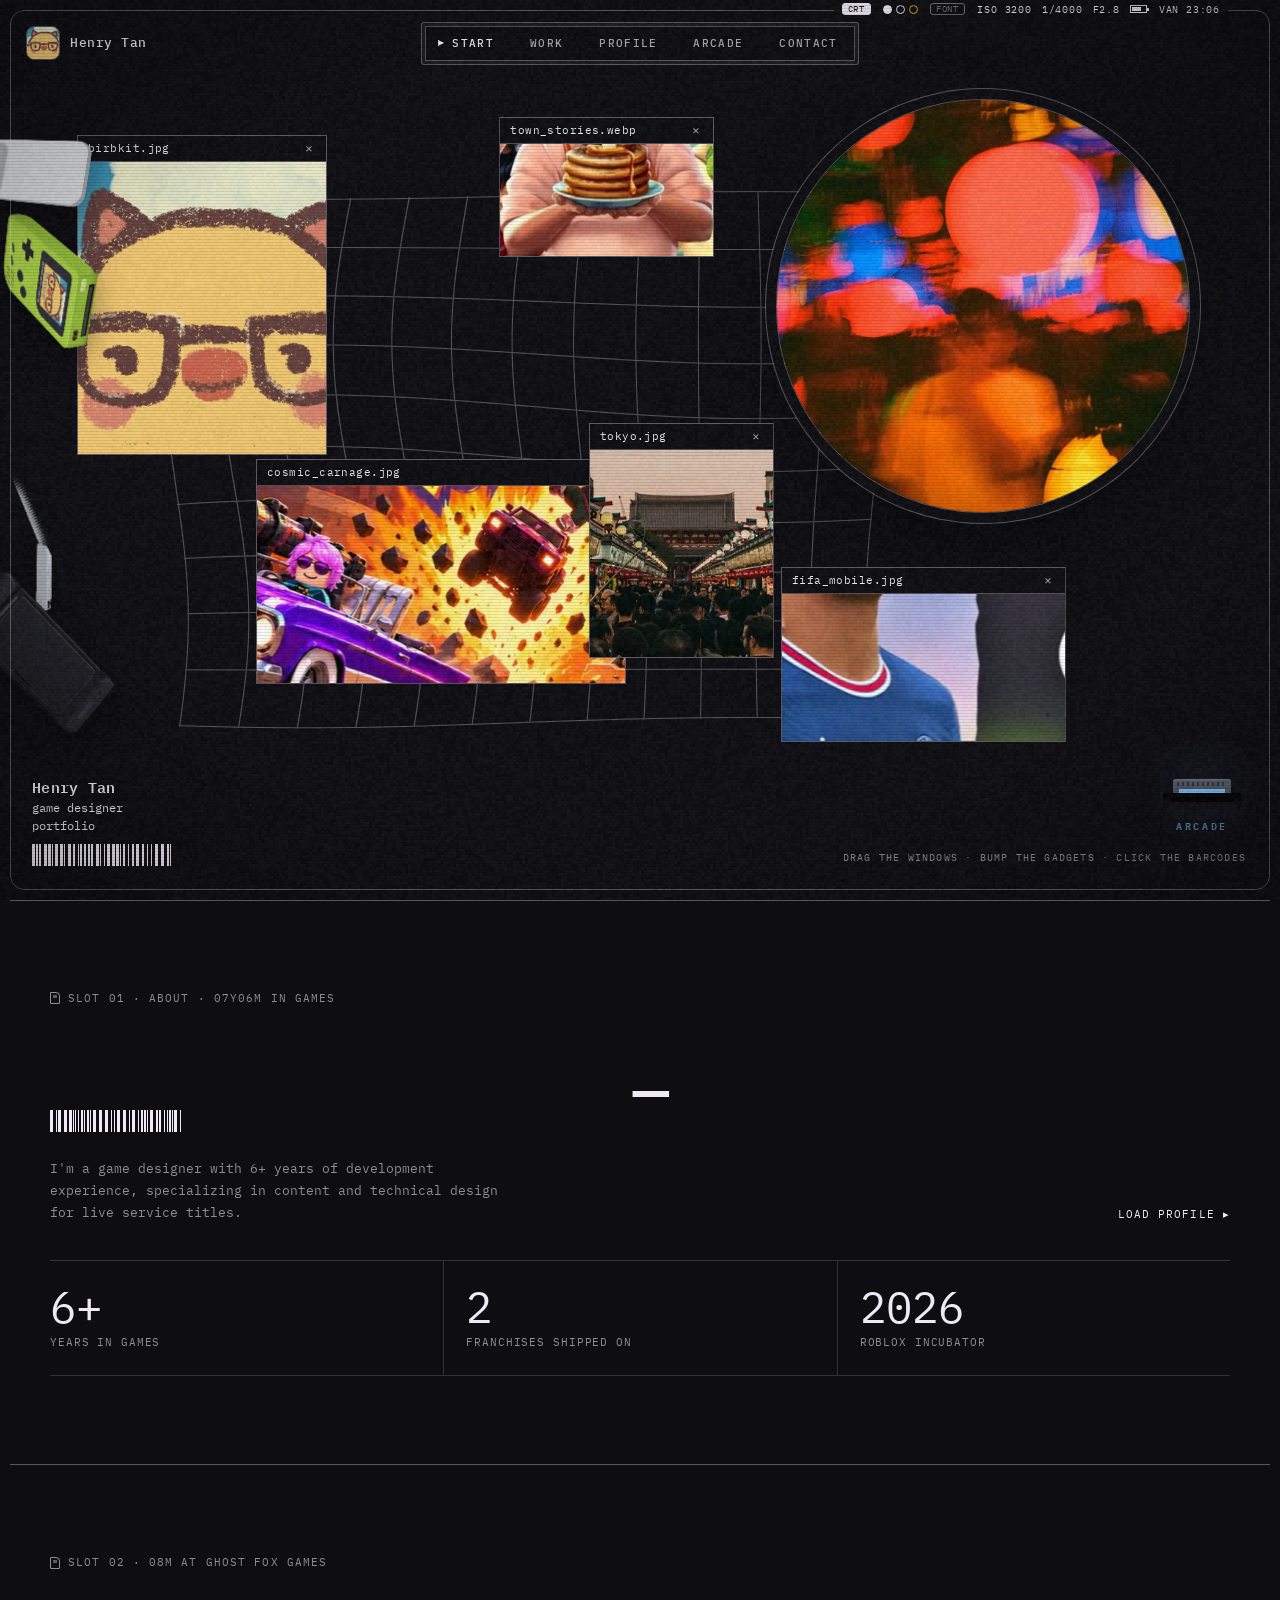
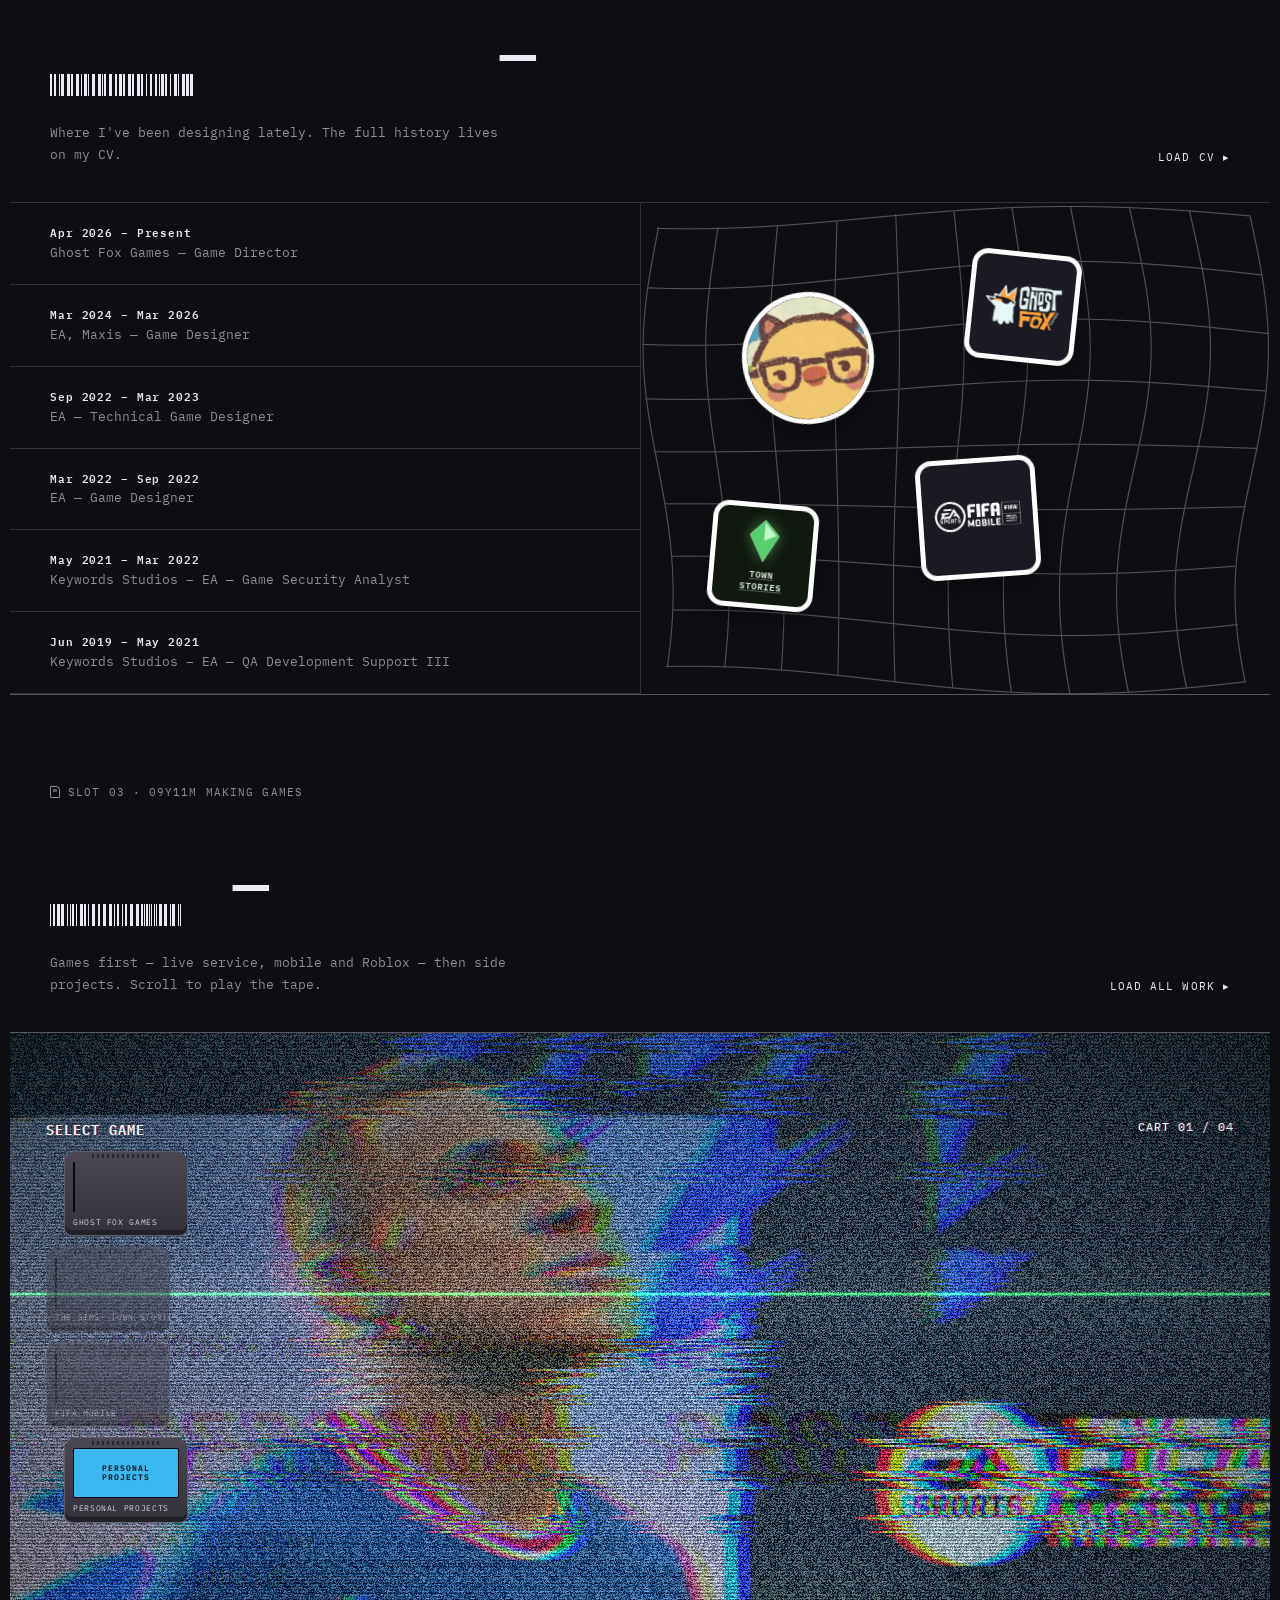
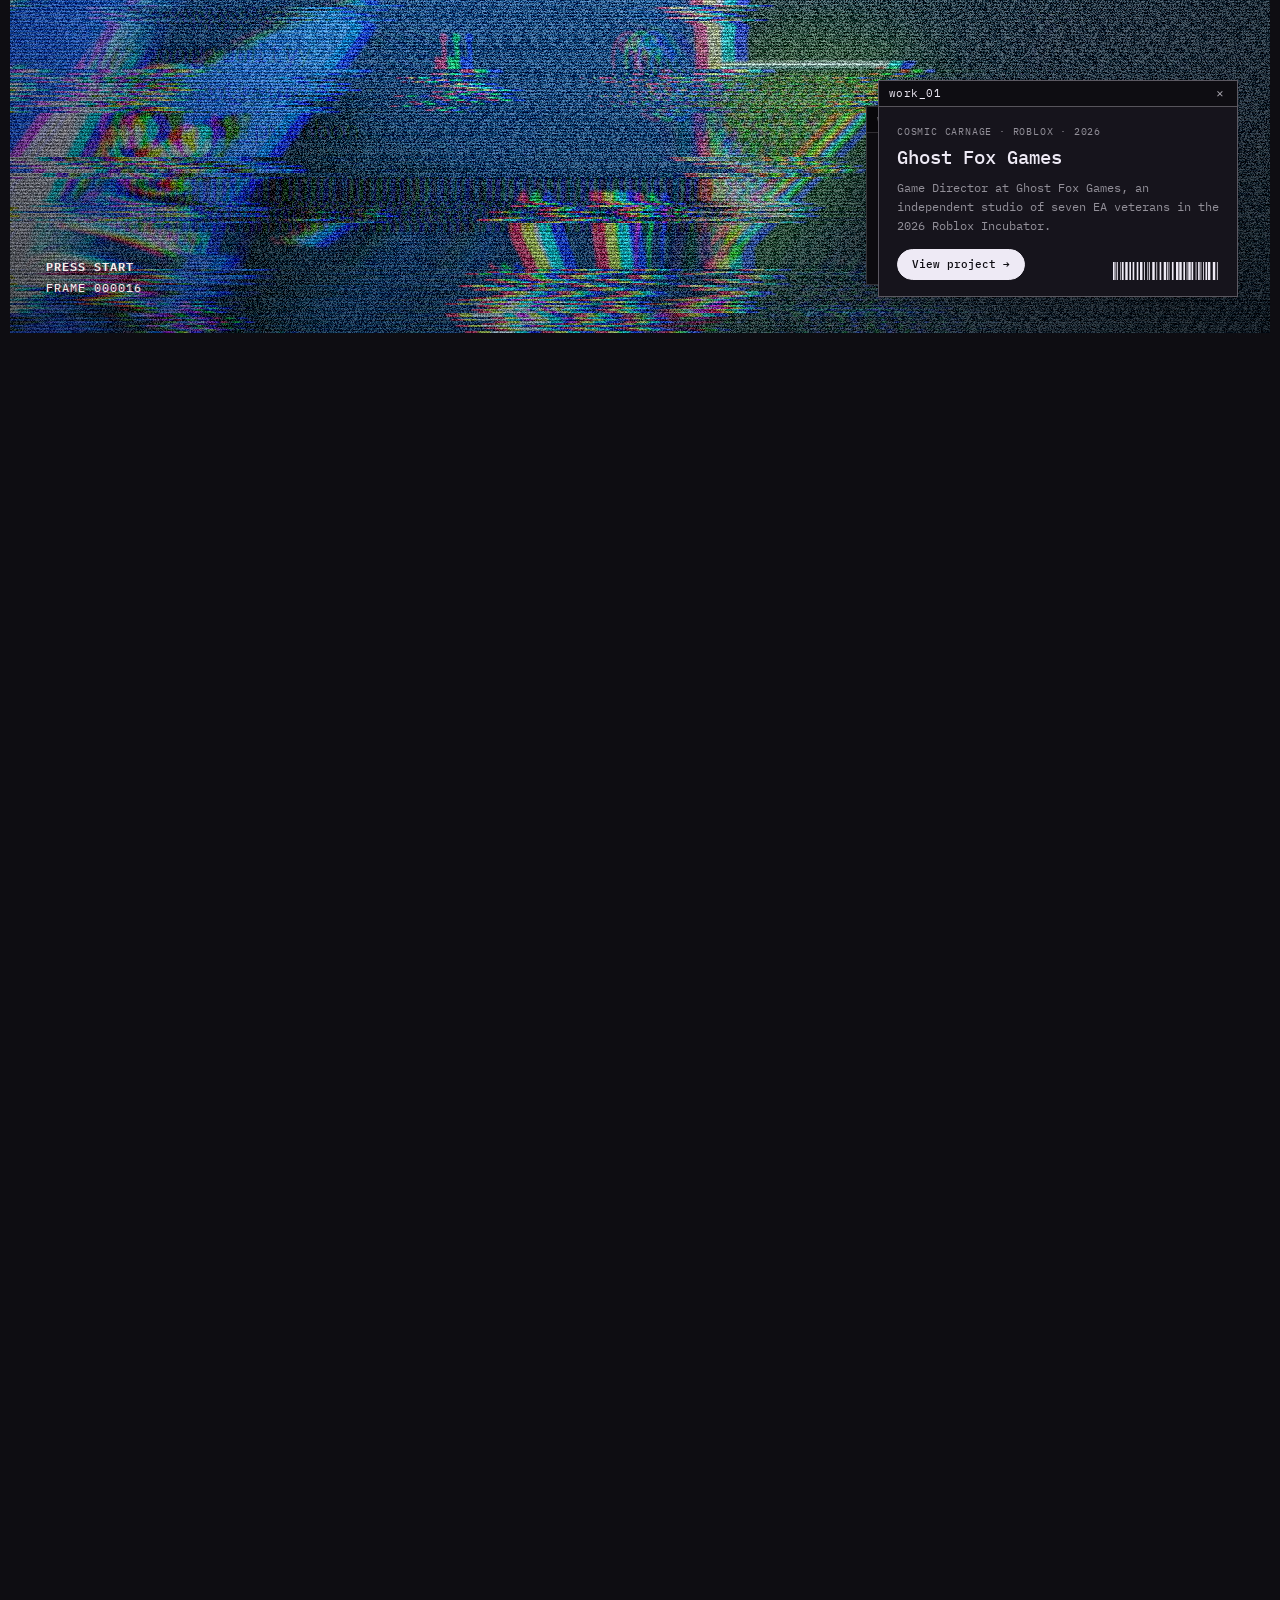
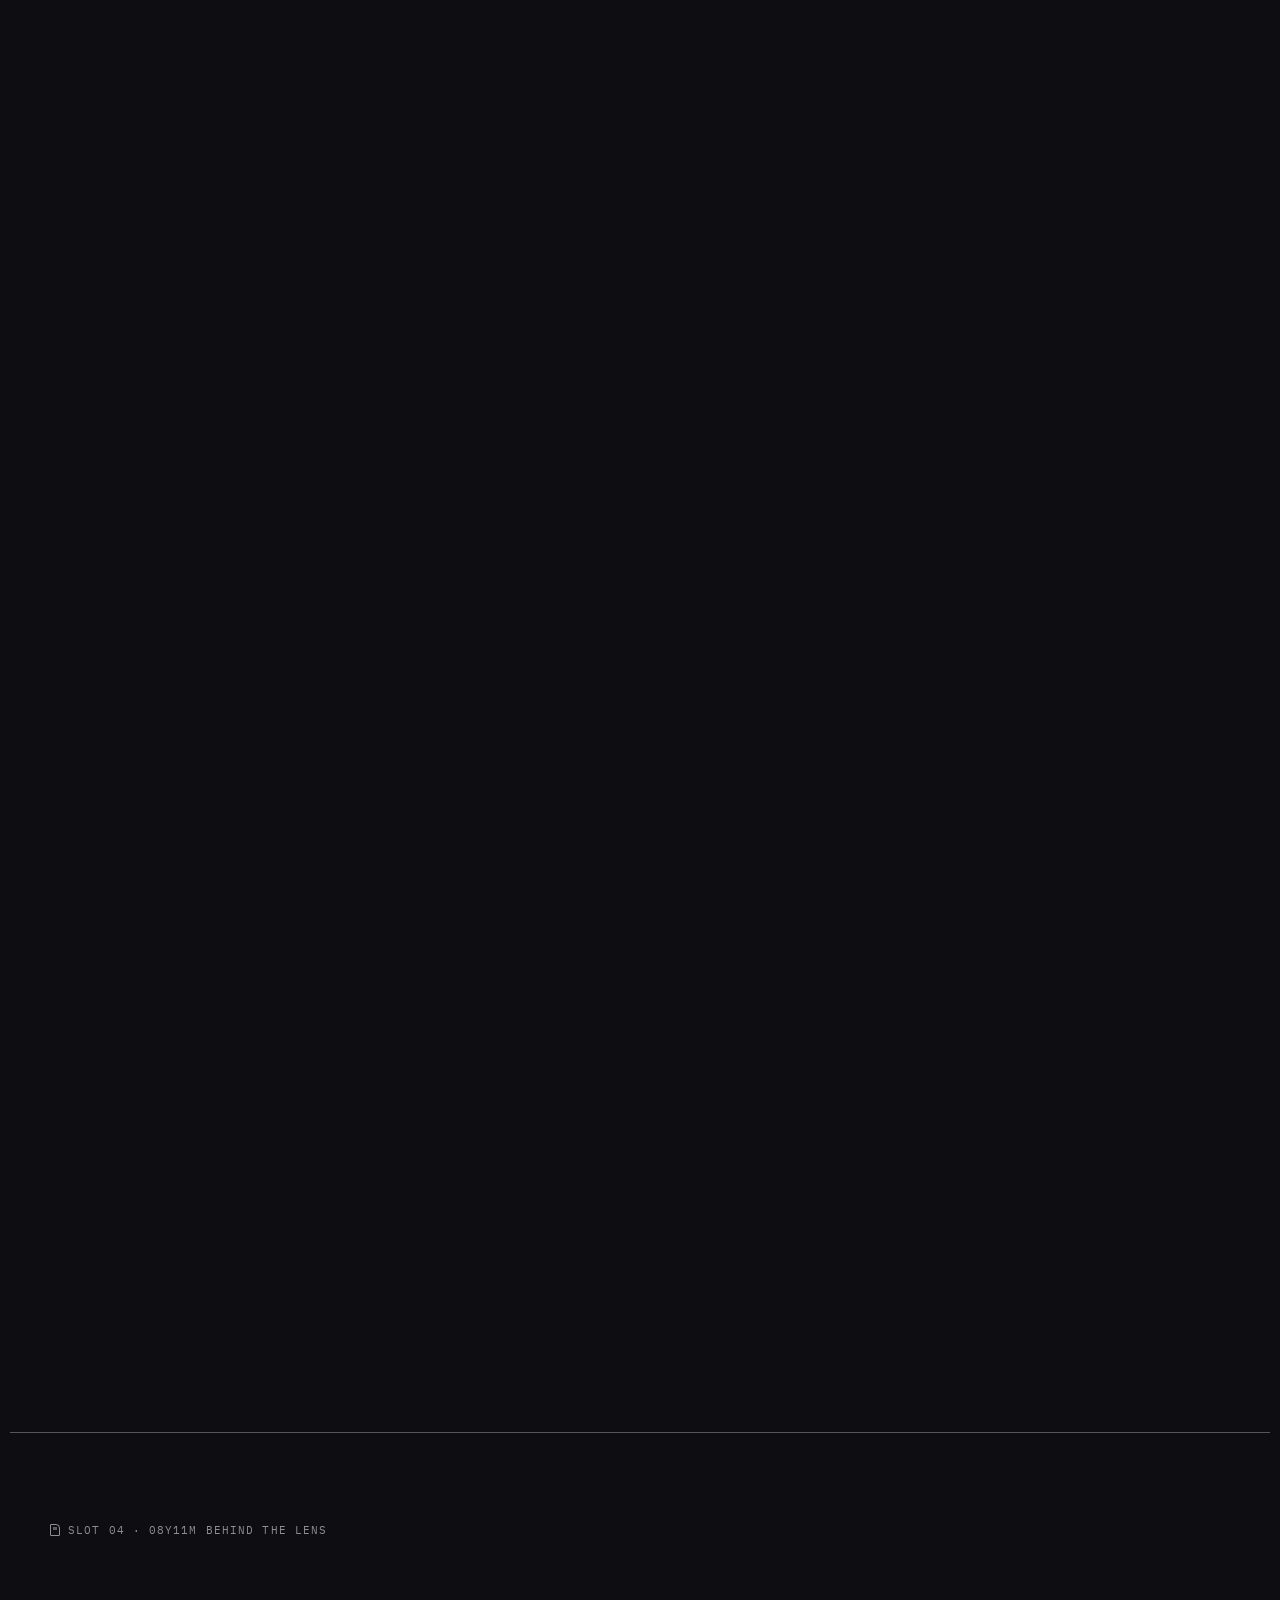
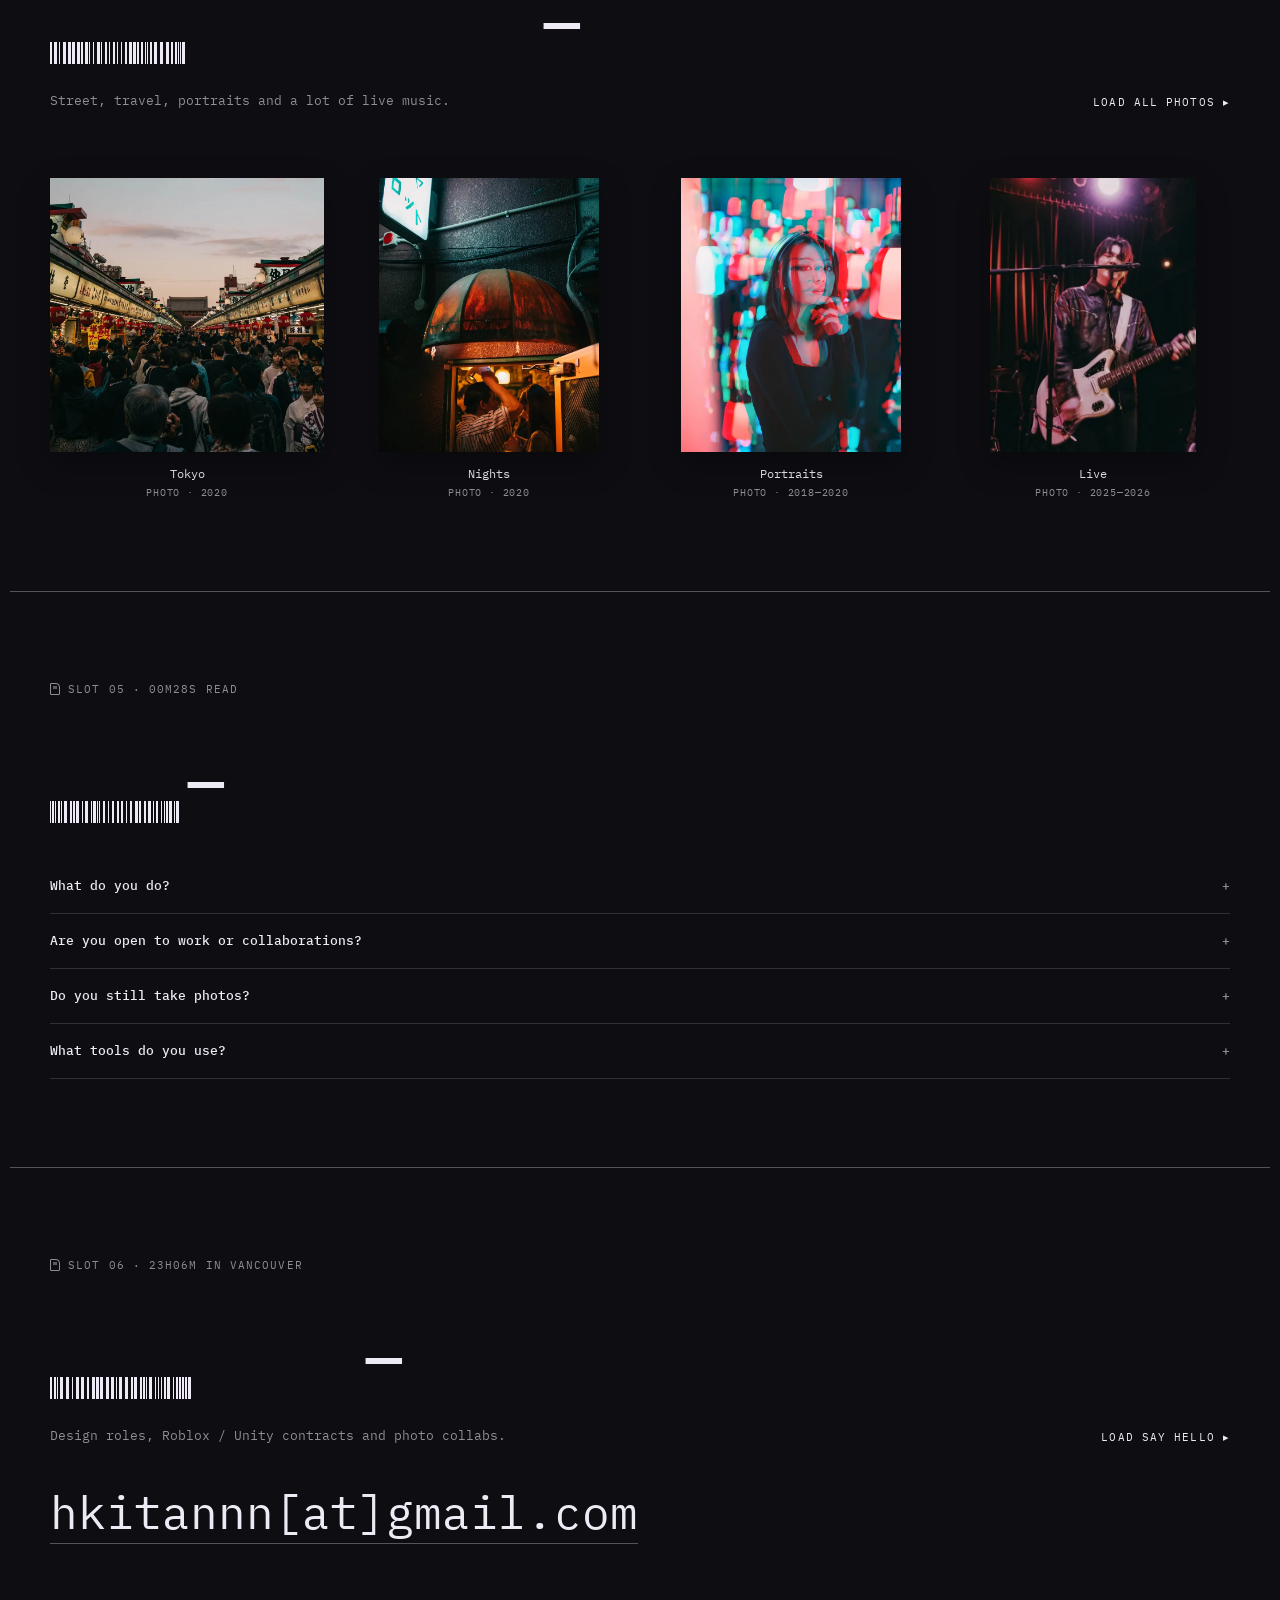
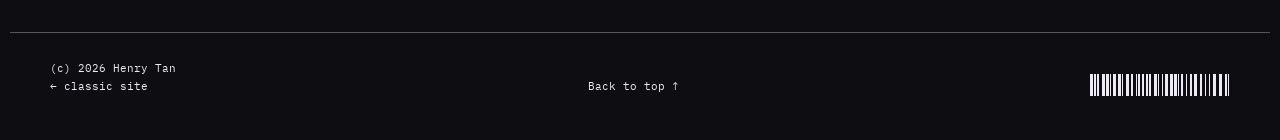
==== commit 330b71ca: "Build the arcade route, fix the free camera, and make the site work on touch The plain is a CV you d" ====
--- a/index.html
+++ b/index.html
@@ -11,7 +11,7 @@
   <link rel="preconnect" href="https://fonts.googleapis.com">
   <link rel="preconnect" href="https://fonts.gstatic.com" crossorigin>
   <link href="https://fonts.googleapis.com/css2?family=IBM+Plex+Mono:wght@300;400;500;600&family=Silkscreen:wght@400;700&display=swap" rel="stylesheet">
-  <link rel="stylesheet" href="style.css?v=62">
+  <link rel="stylesheet" href="style.css?v=63">
   <!-- redesign switches: flip any of them off in features.js to go back to the previous version -->
   <script src="features.js?v=6"></script>
 </head>
@@ -62,6 +62,6 @@
   <!-- data.js, images/, assets/ and cv.html are synced from ../Portfolio by sync.ps1 — edit content there. -->
   <script src="data.js?v=2"></script>
   <script src="gl.js?v=13"></script>
-  <script src="app.js?v=70"></script>
+  <script src="app.js?v=71"></script>
 </body>
 </html>
--- a/style.css
+++ b/style.css
@@ -908,8 +908,10 @@
   text-decoration: none; -webkit-tap-highlight-color: transparent;
 }
 /* The well clips the cart, so it can only ever be part way out — it rises far enough to read as
-   a cartridge and drops back, rather than travelling clear of the slot and floating above it. */
-.pak-well { position: relative; width: 78px; height: 40px; overflow: hidden; }
+   a cartridge and drops back, rather than travelling clear of the slot and floating above it.
+   It has to be tall enough for the cart to have somewhere to go: at 40px the seated position put
+   the whole cart behind the slot lip, which left a barely visible dark line in the corner. */
+.pak-well { position: relative; width: 78px; height: 54px; overflow: hidden; }
 .pak-slot {
   position: absolute; left: 0; right: 0; bottom: 0; z-index: 2; height: 16px; border-radius: 3px;
   background: linear-gradient(#0a090e, #17151d);
@@ -921,11 +923,19 @@
 }
 .pak-cart {
   position: absolute; left: 50%; bottom: 3px; z-index: 1;
-  width: 58px; height: 34px; margin-left: -29px;
+  width: 58px; height: 36px; margin-left: -29px;
   border-radius: 3px 3px 1px 1px; background: linear-gradient(#5b616d, #3f434d);
   box-shadow: 0 5px 12px rgba(0, 0, 0, .5), inset 0 1px 0 rgba(255, 255, 255, .22);
-  transform: translateY(21px);                       /* seated: only the lip shows above the slot */
+  /* Seated, but seated PROUD: two thirds of the cart stands above the slot so the corner always
+     reads as a cartridge waiting to be pushed in, not as an empty socket. */
+  transform: translateY(9px);
   transition: transform .4s cubic-bezier(.25, 1.4, .4, 1);
+  animation: pakIdle 4.5s ease-in-out 1.2s infinite;
+}
+/* a slow breath on the spot, so the corner has some life without asking for attention */
+@keyframes pakIdle {
+  0%, 84%, 100% { transform: translateY(9px); }
+  90% { transform: translateY(6px); }
 }
 .pak-lip { position: absolute; left: 4px; right: 4px; top: 3px; height: 4px; border-radius: 1px; background: repeating-linear-gradient(90deg, rgba(0, 0, 0, .42) 0 2px, transparent 2px 5px); }
 .pak-label { position: absolute; left: 6px; right: 6px; top: 10px; height: 17px; border-radius: 1px; background: linear-gradient(#e7e9ee, #c5c9d3); box-shadow: inset 0 0 0 .5px rgba(0, 0, 0, .4); }
@@ -933,34 +943,62 @@
 .pak-label::after { content: ""; position: absolute; left: 4px; right: 4px; top: 8px; height: 5px; background: repeating-linear-gradient(90deg, rgba(22, 20, 28, .45) 0 3px, transparent 3px 6px); }
 .pak-grip { position: absolute; left: 10px; right: 10px; bottom: 2px; height: 3px; border-radius: 1px; background: rgba(0, 0, 0, .35); }
 
+/* Always legible, just quieter until it is pointed at — the corner has to say what it is without
+   being hovered, because on a phone there is no hover to do the saying. */
 .pak-name {
   font-size: 10px; font-weight: 600; letter-spacing: .26em; text-transform: uppercase;
-  color: var(--sky); opacity: 0; transform: translateY(-3px);
-  transition: opacity .25s, transform .25s;
-}
-
-/* hover / focus: the cart pops out, rocks once, and the label appears */
+  color: var(--sky); opacity: .62;
+  transition: opacity .25s, text-shadow .25s;
+}
+
+/* a faint pool of light under the corner, so the whole thing separates from the hero behind it */
+.pak::before {
+  content: ""; position: absolute; left: 50%; top: 42%; width: 130px; height: 130px;
+  margin: -65px 0 0 -65px; border-radius: 50%; pointer-events: none;
+  background: radial-gradient(circle, rgba(124, 198, 255, .13), transparent 68%);
+  opacity: .55; transition: opacity .3s;
+}
+.pak:hover::before, .pak:focus-visible::before { opacity: 1; }
+
+/* hover / focus: the cart ejects, rocks once, and the label comes up to full */
 .pak:hover .pak-cart, .pak:focus-visible .pak-cart { animation: pakEject .75s cubic-bezier(.25, 1.3, .4, 1) forwards; }
-.pak:hover .pak-name, .pak:focus-visible .pak-name { opacity: 1; transform: translateY(0); }
+.pak:hover .pak-name, .pak:focus-visible .pak-name { opacity: 1; text-shadow: 0 0 14px rgba(124, 198, 255, .7); }
 .pak:focus-visible { outline: 2px solid var(--sky); outline-offset: 6px; border-radius: 4px; }
-/* out, a small settle, and it stays part way proud — never all the way through */
+/* out, a small settle, and back to proud — it never leaves the slot entirely */
 @keyframes pakEject {
-  0%   { transform: translateY(21px); }
-  50%  { transform: translateY(2px); }
-  72%  { transform: translateY(9px); }
-  100% { transform: translateY(5px); }
+  0%   { transform: translateY(9px); }
+  46%  { transform: translateY(-14px); }
+  70%  { transform: translateY(-4px); }
+  100% { transform: translateY(-9px); }
 }
 
 @media (prefers-reduced-motion: reduce) {
-  .pak-cart { transition: none; }
-  .pak:hover .pak-cart, .pak:focus-visible .pak-cart { animation: none; transform: translateY(5px); }
+  .pak-cart { transition: none; animation: none; }
+  .pak:hover .pak-cart, .pak:focus-visible .pak-cart { animation: none; transform: translateY(-9px); }
 }
 @media (max-width: 900px) {
   .pak { bottom: 40px; width: 74px; }
-  .pak-well { width: 64px; height: 36px; }
-  .pak-cart { width: 48px; margin-left: -24px; height: 30px; }
+  .pak-well { width: 64px; height: 48px; }
+  .pak-cart { width: 48px; margin-left: -24px; height: 32px; }
   .pak-label { top: 9px; height: 14px; }
+  .pak::before { width: 104px; height: 104px; margin: -52px 0 0 -52px; }
+}
+/* No hover to lean on, so the cart simply sits further out and the name stays lit */
+@media (hover: none) {
+  .pak-cart { transform: translateY(2px); }
+  .pak-name { opacity: .85; }
+  @keyframes pakIdle {
+    0%, 84%, 100% { transform: translateY(2px); }
+    90% { transform: translateY(-1px); }
+  }
 }
 
 /* dropped in when leaving for the arcade, so the zoom-in reveals black, not the old page */
 .leave-cover { position: fixed; inset: 0; z-index: 998; background: #08070c; }
+
+/* the hero hint describes the input you actually have */
+.hint-touch { display: none; }
+@media (hover: none) {
+  .hint-fine { display: none; }
+  .hint-touch { display: inline; }
+}
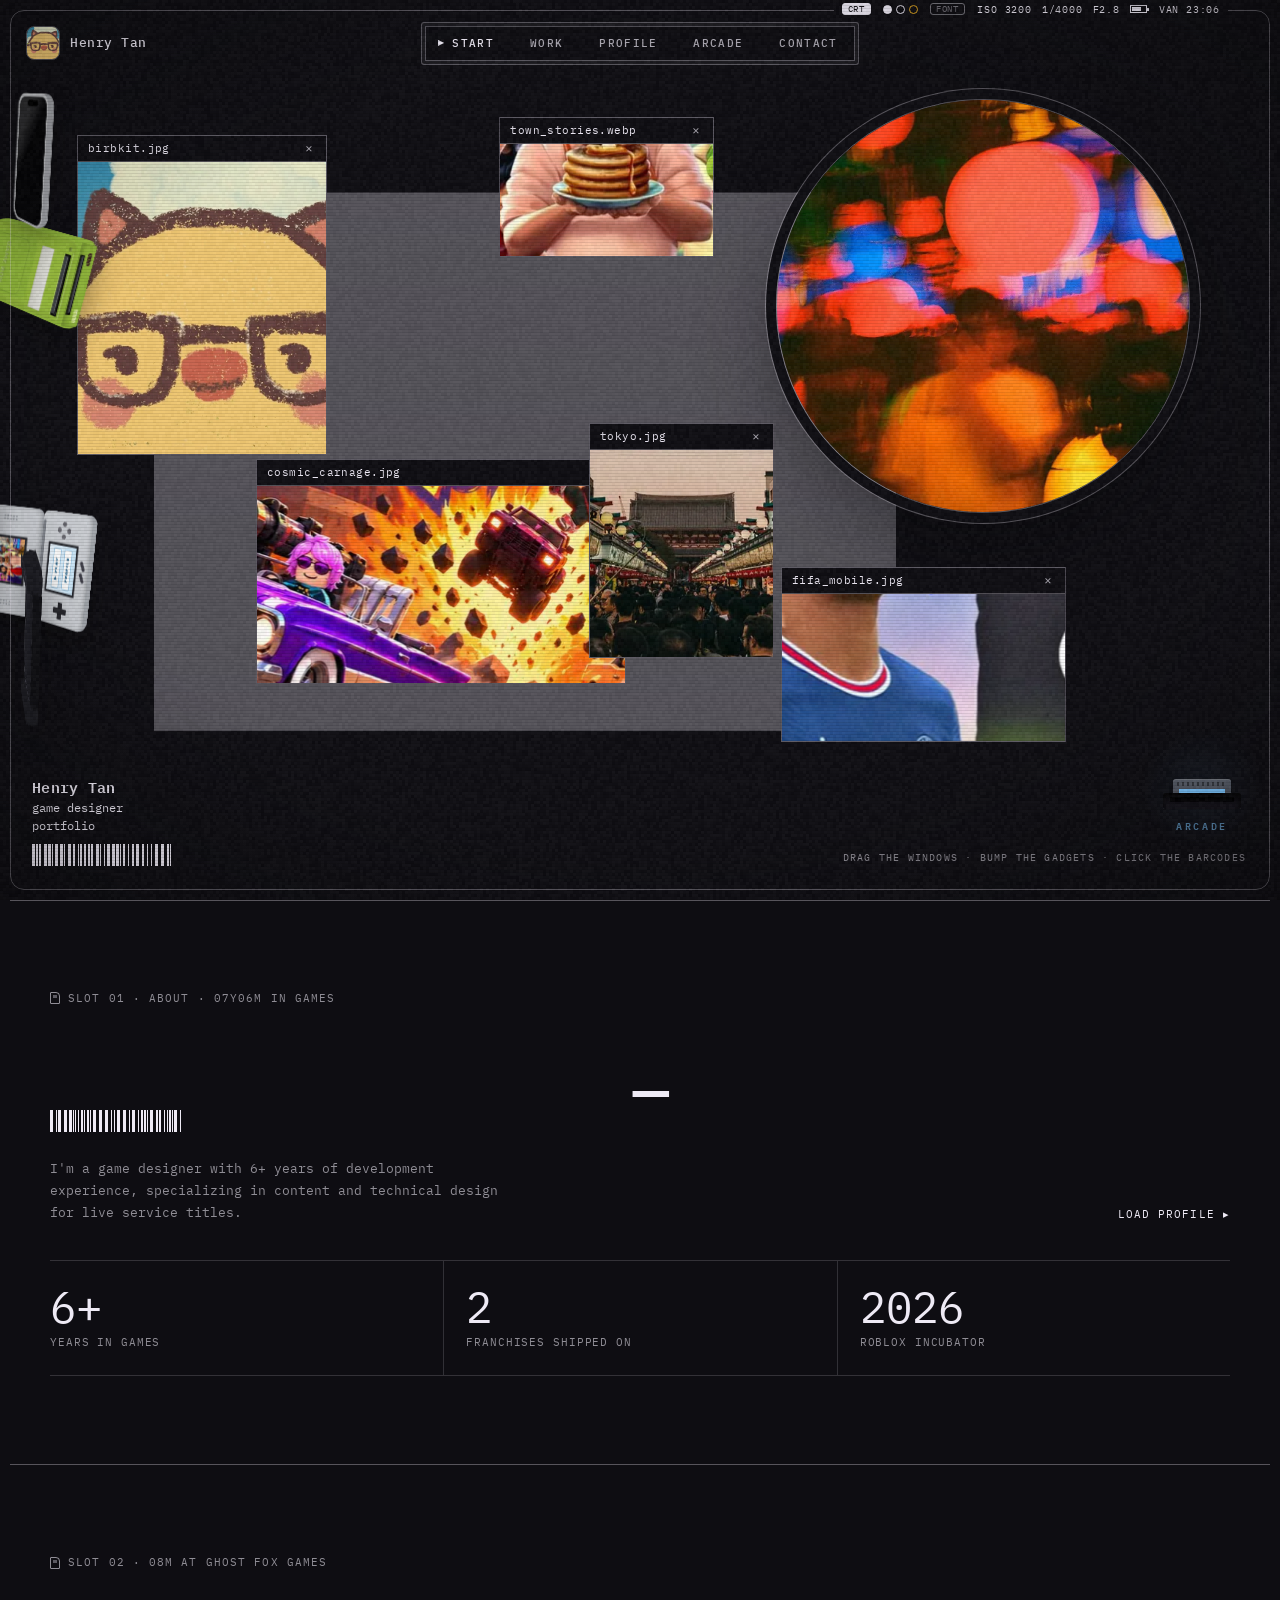
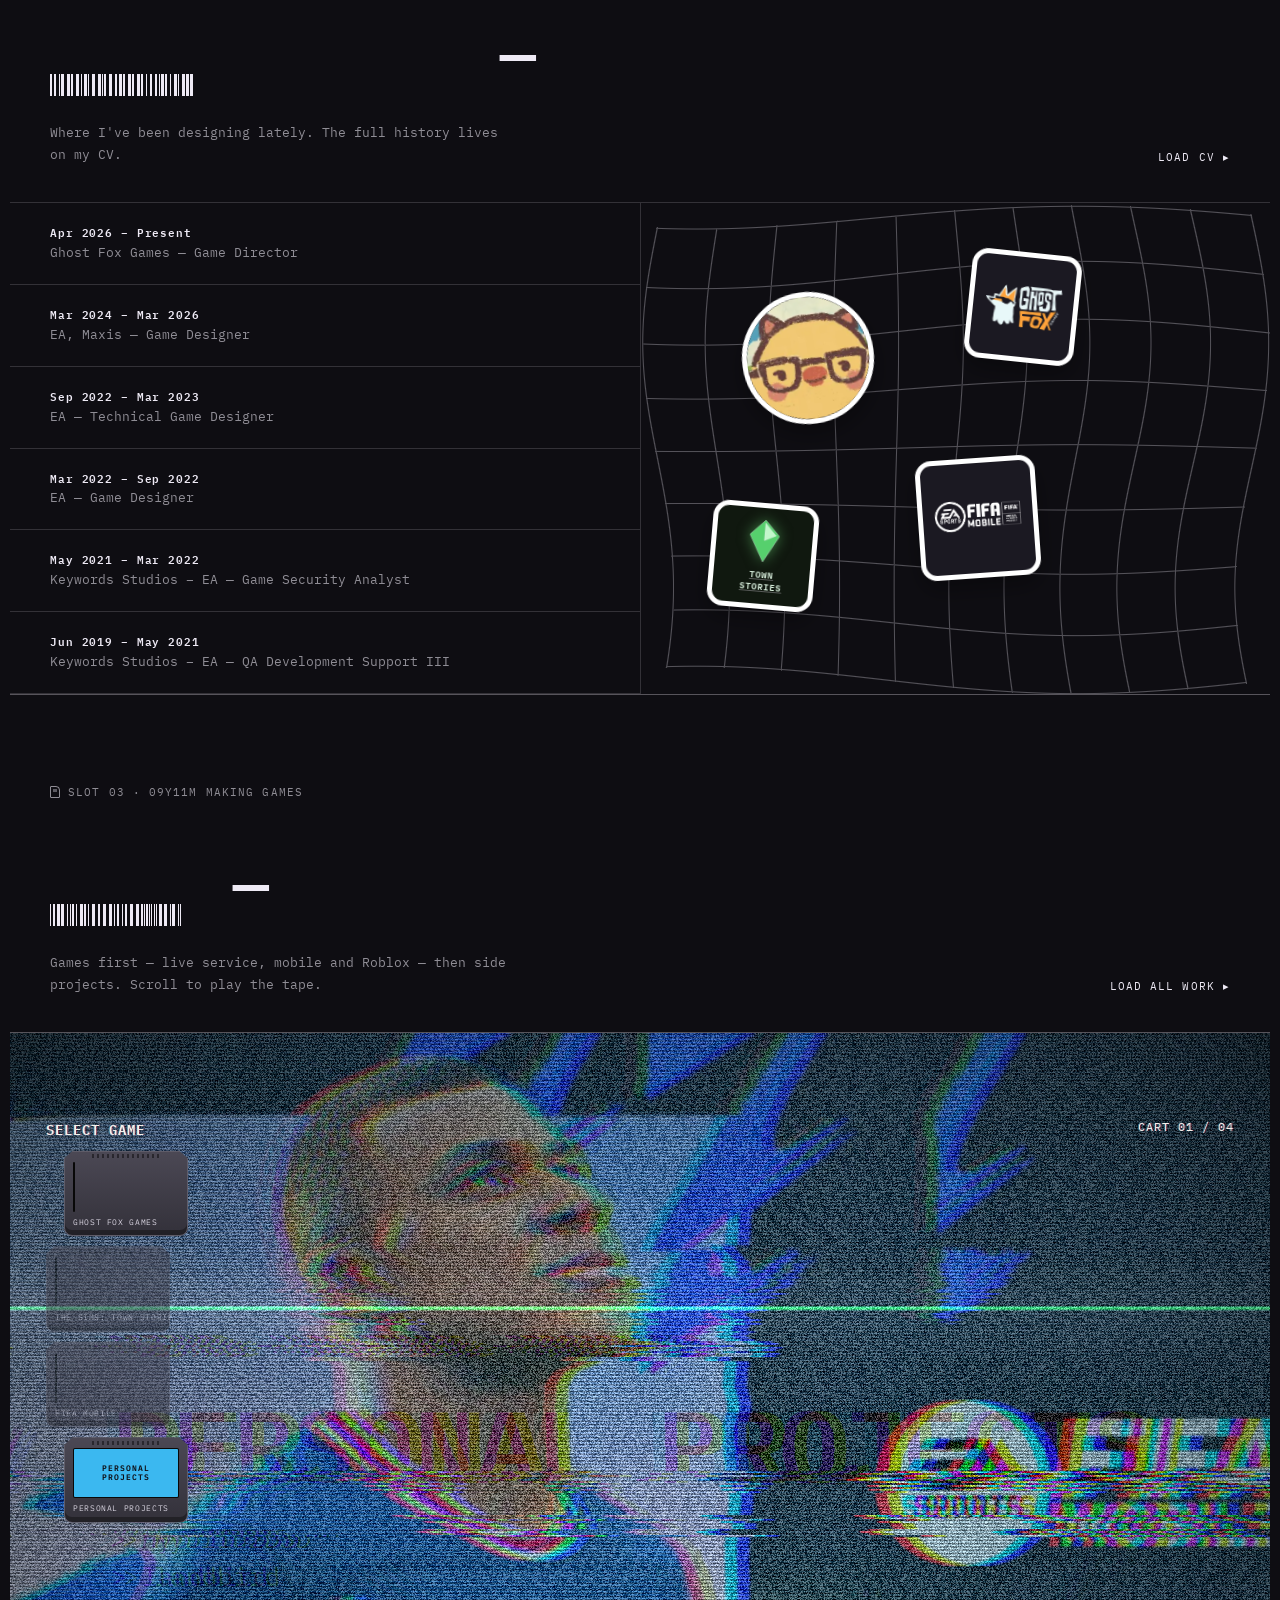
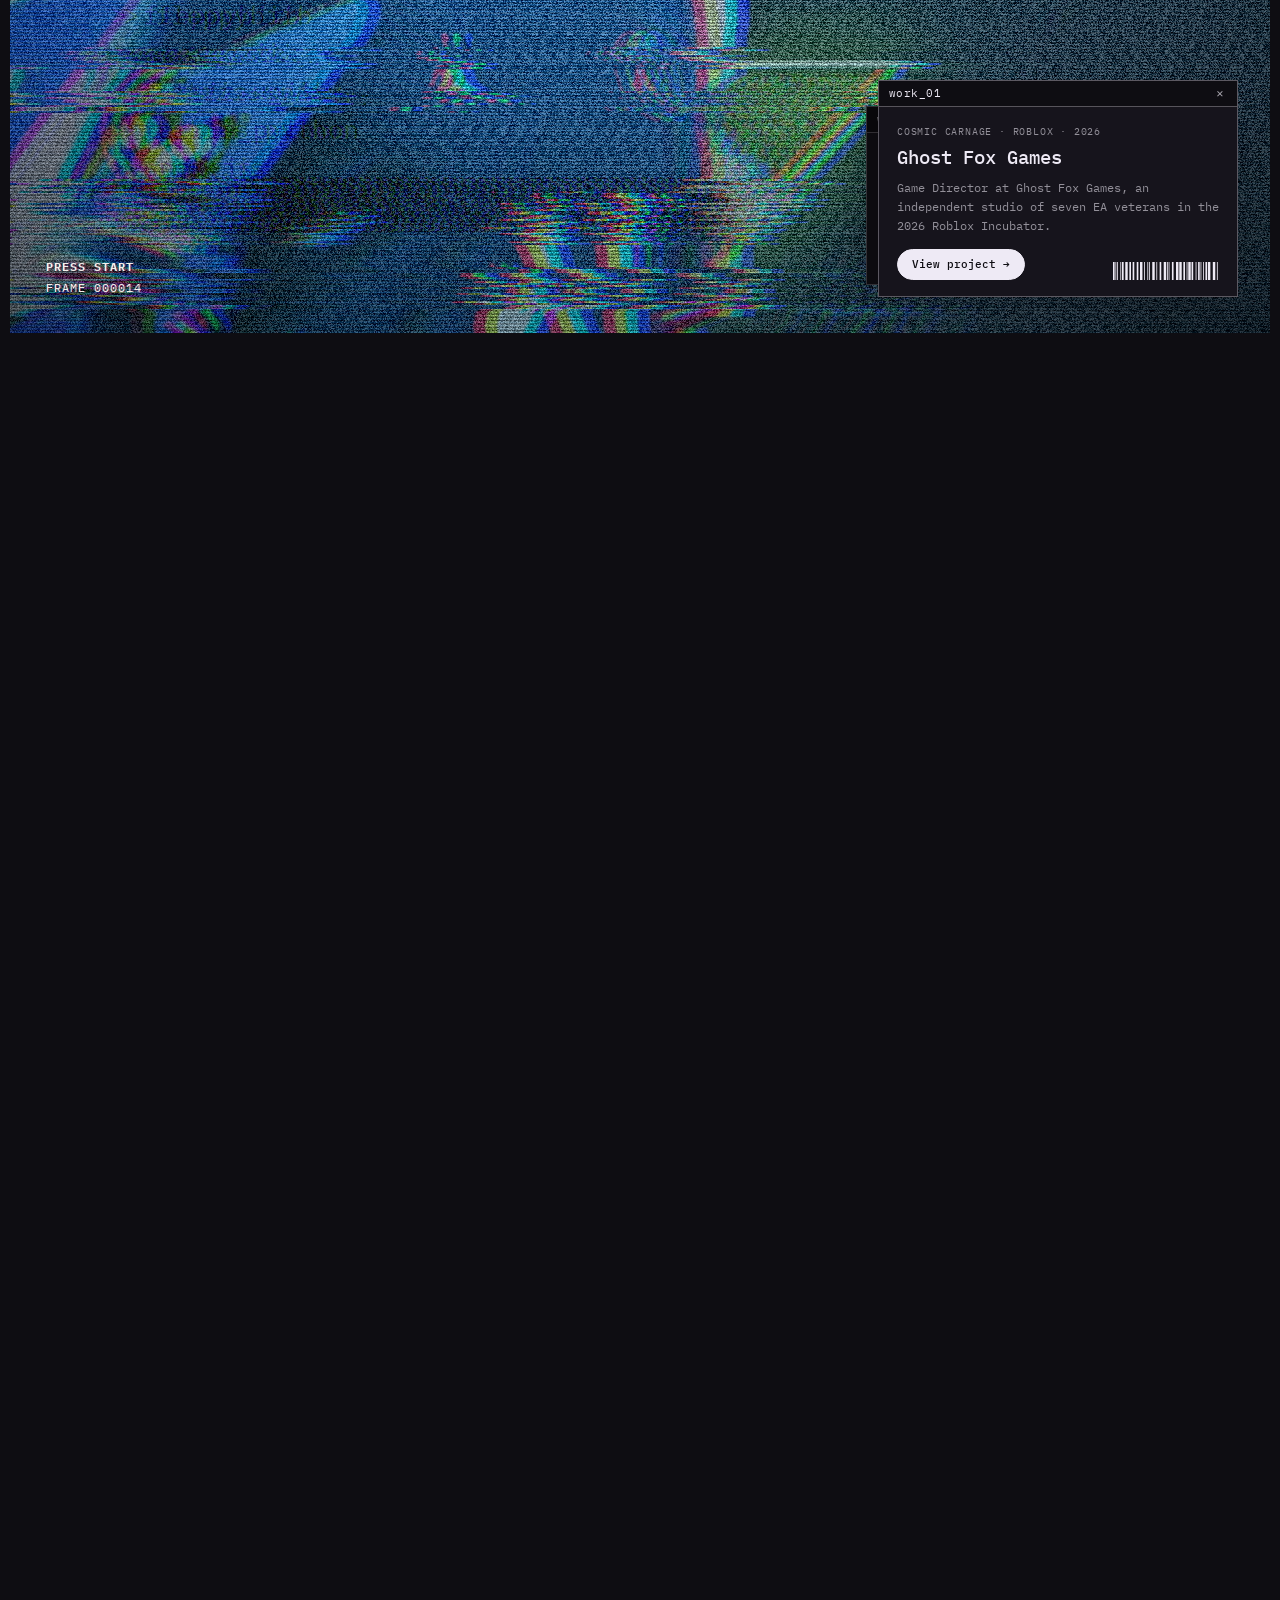
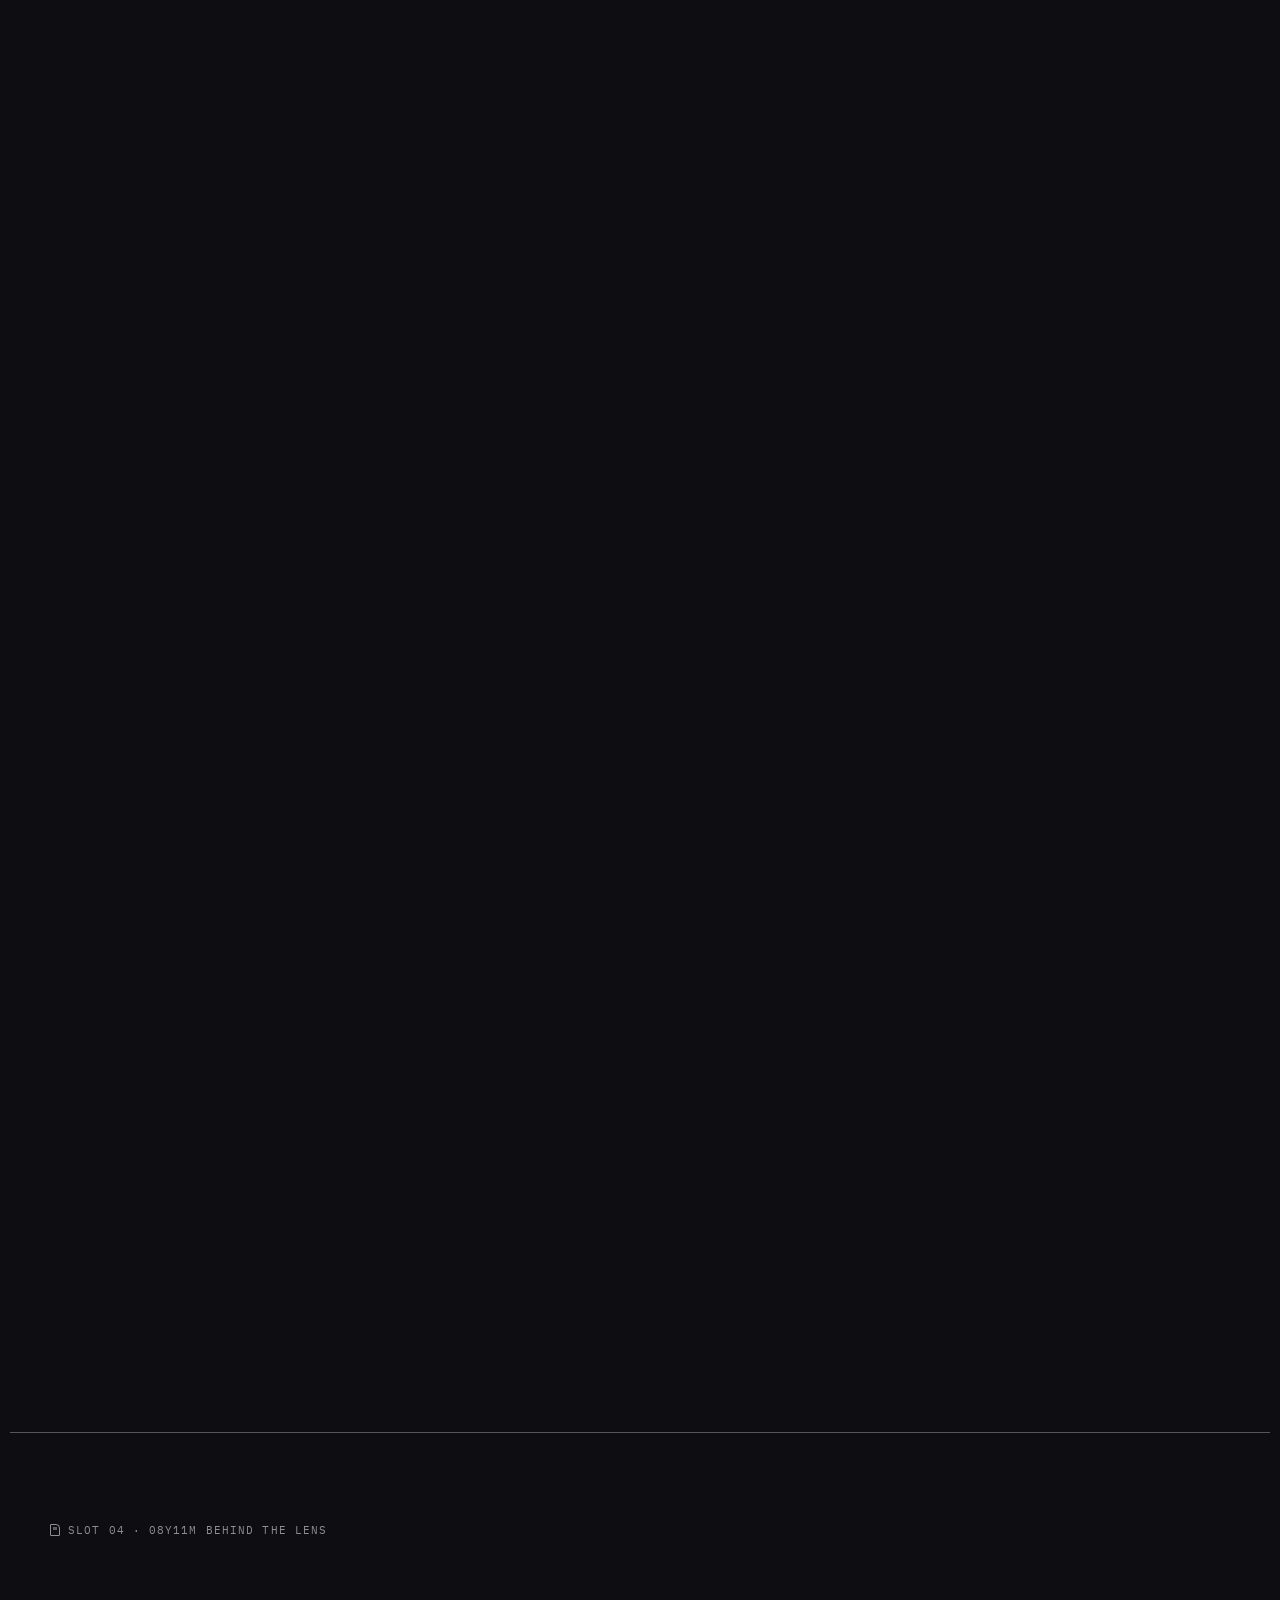
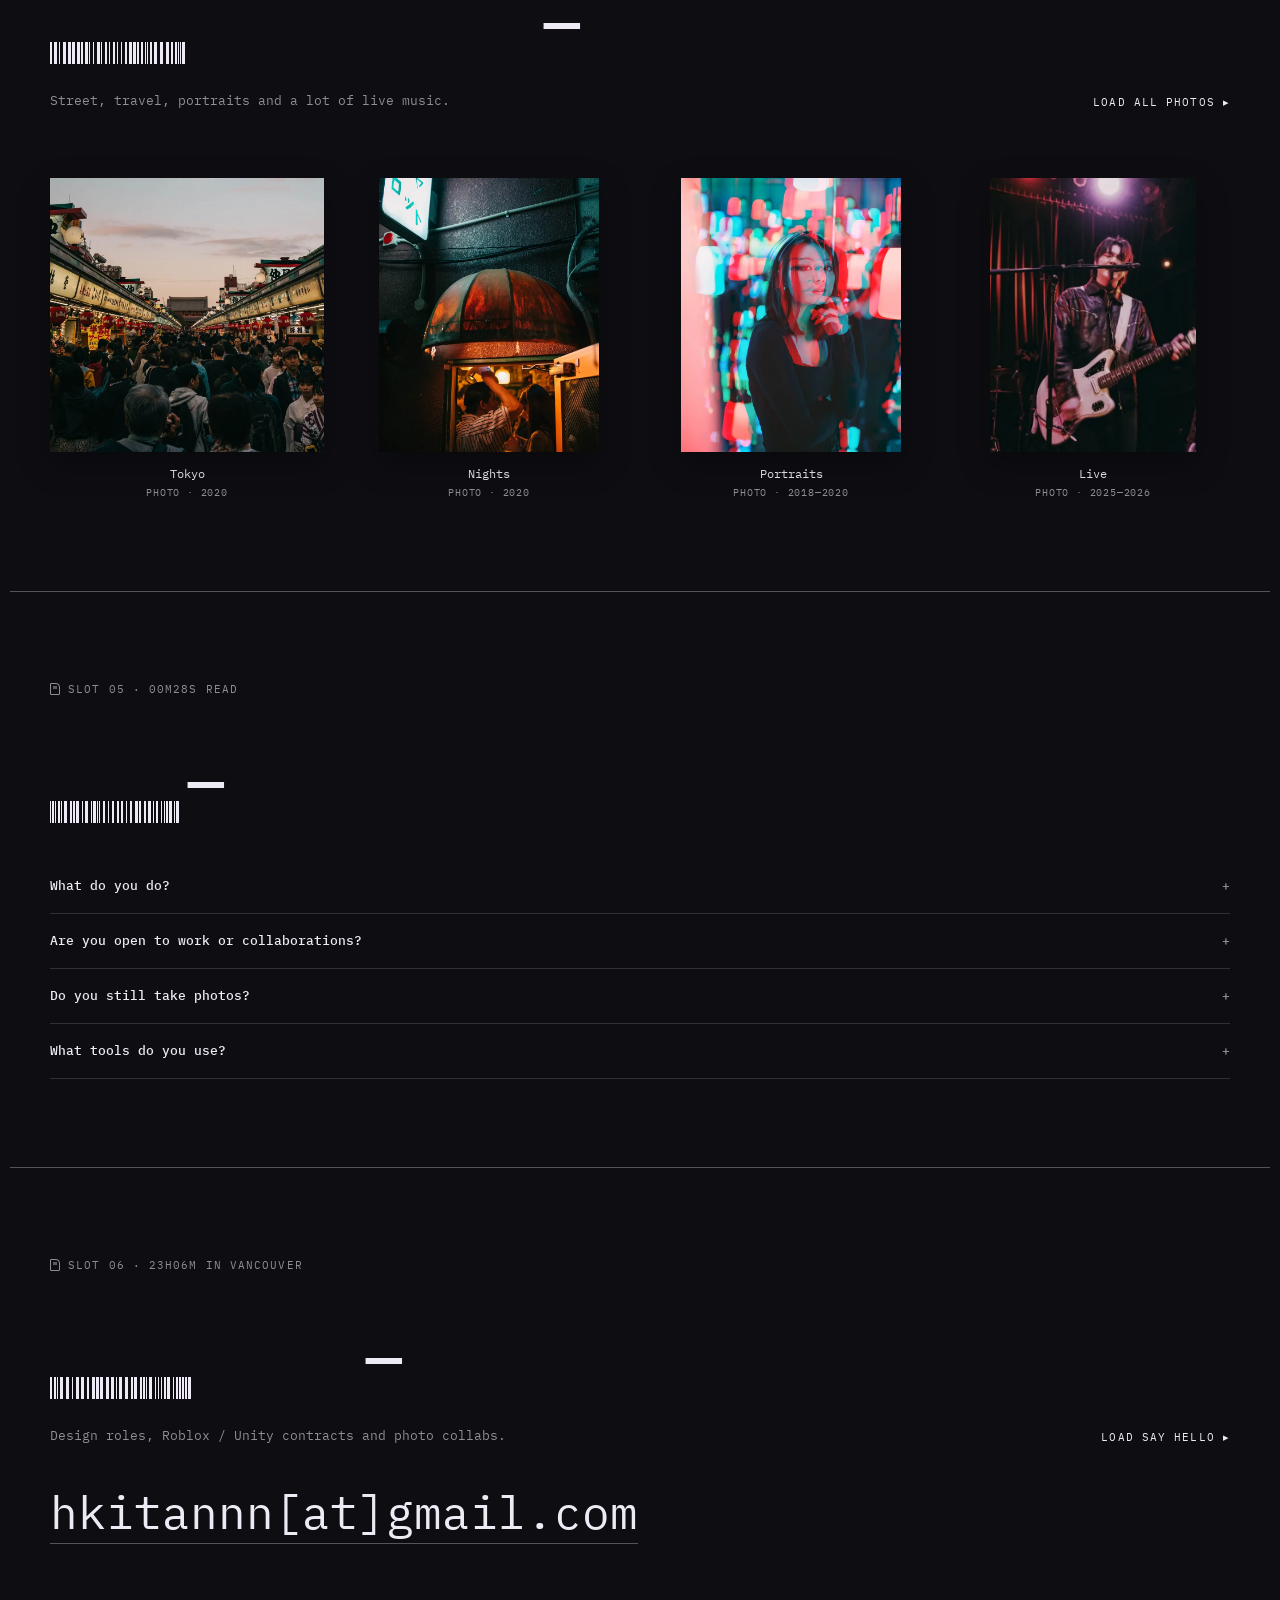
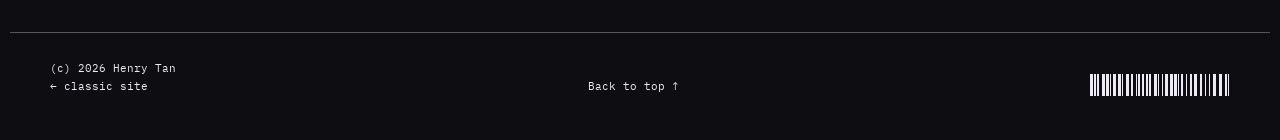
==== commit edaf12bc: "Add site and game analytics Counters, not events. There is no visitor id in the request, none in the" ====
--- a/index.html
+++ b/index.html
@@ -13,6 +13,7 @@
   <link href="https://fonts.googleapis.com/css2?family=IBM+Plex+Mono:wght@300;400;500;600&family=Silkscreen:wght@400;700&display=swap" rel="stylesheet">
   <link rel="stylesheet" href="style.css?v=63">
   <!-- redesign switches: flip any of them off in features.js to go back to the previous version -->
+  <script src="analytics.js?v=2"></script>
   <script src="features.js?v=6"></script>
 </head>
 <body>
@@ -62,6 +63,6 @@
   <!-- data.js, images/, assets/ and cv.html are synced from ../Portfolio by sync.ps1 — edit content there. -->
   <script src="data.js?v=2"></script>
   <script src="gl.js?v=13"></script>
-  <script src="app.js?v=71"></script>
+  <script src="app.js?v=73"></script>
 </body>
 </html>
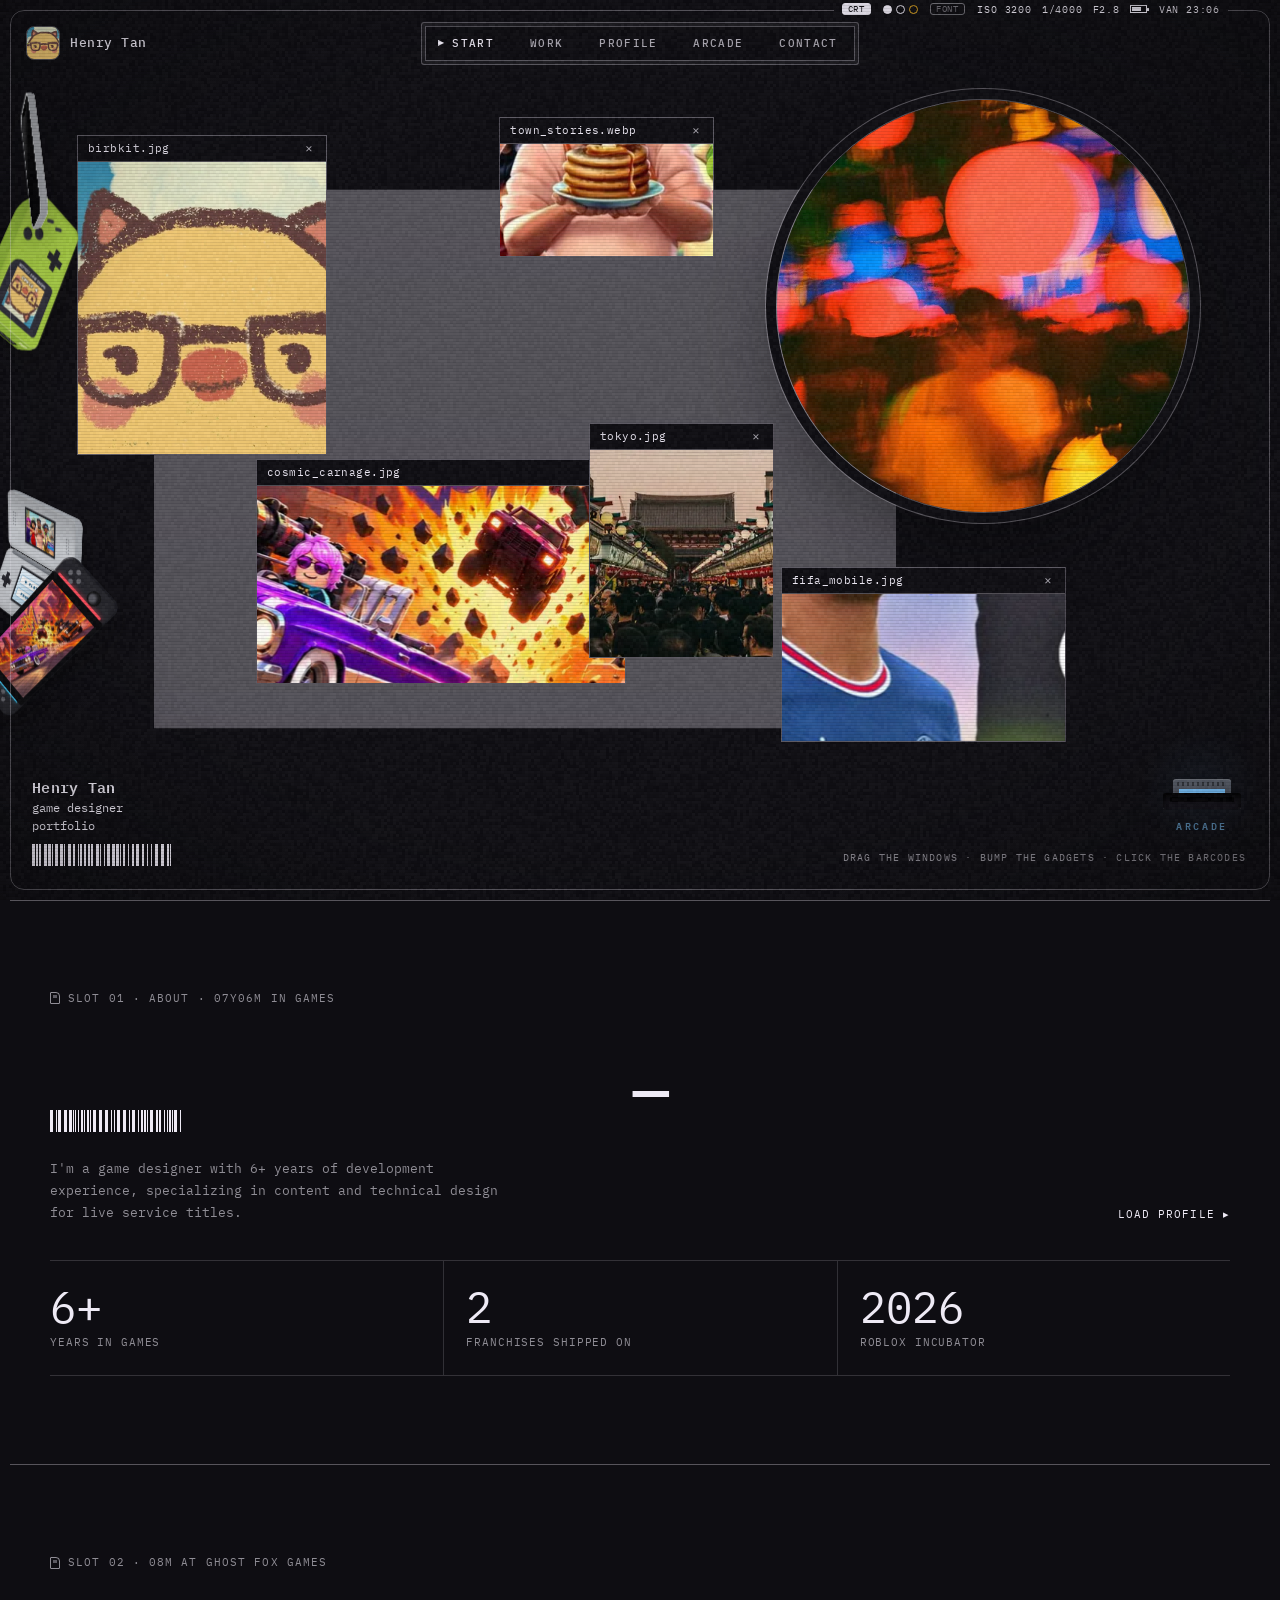
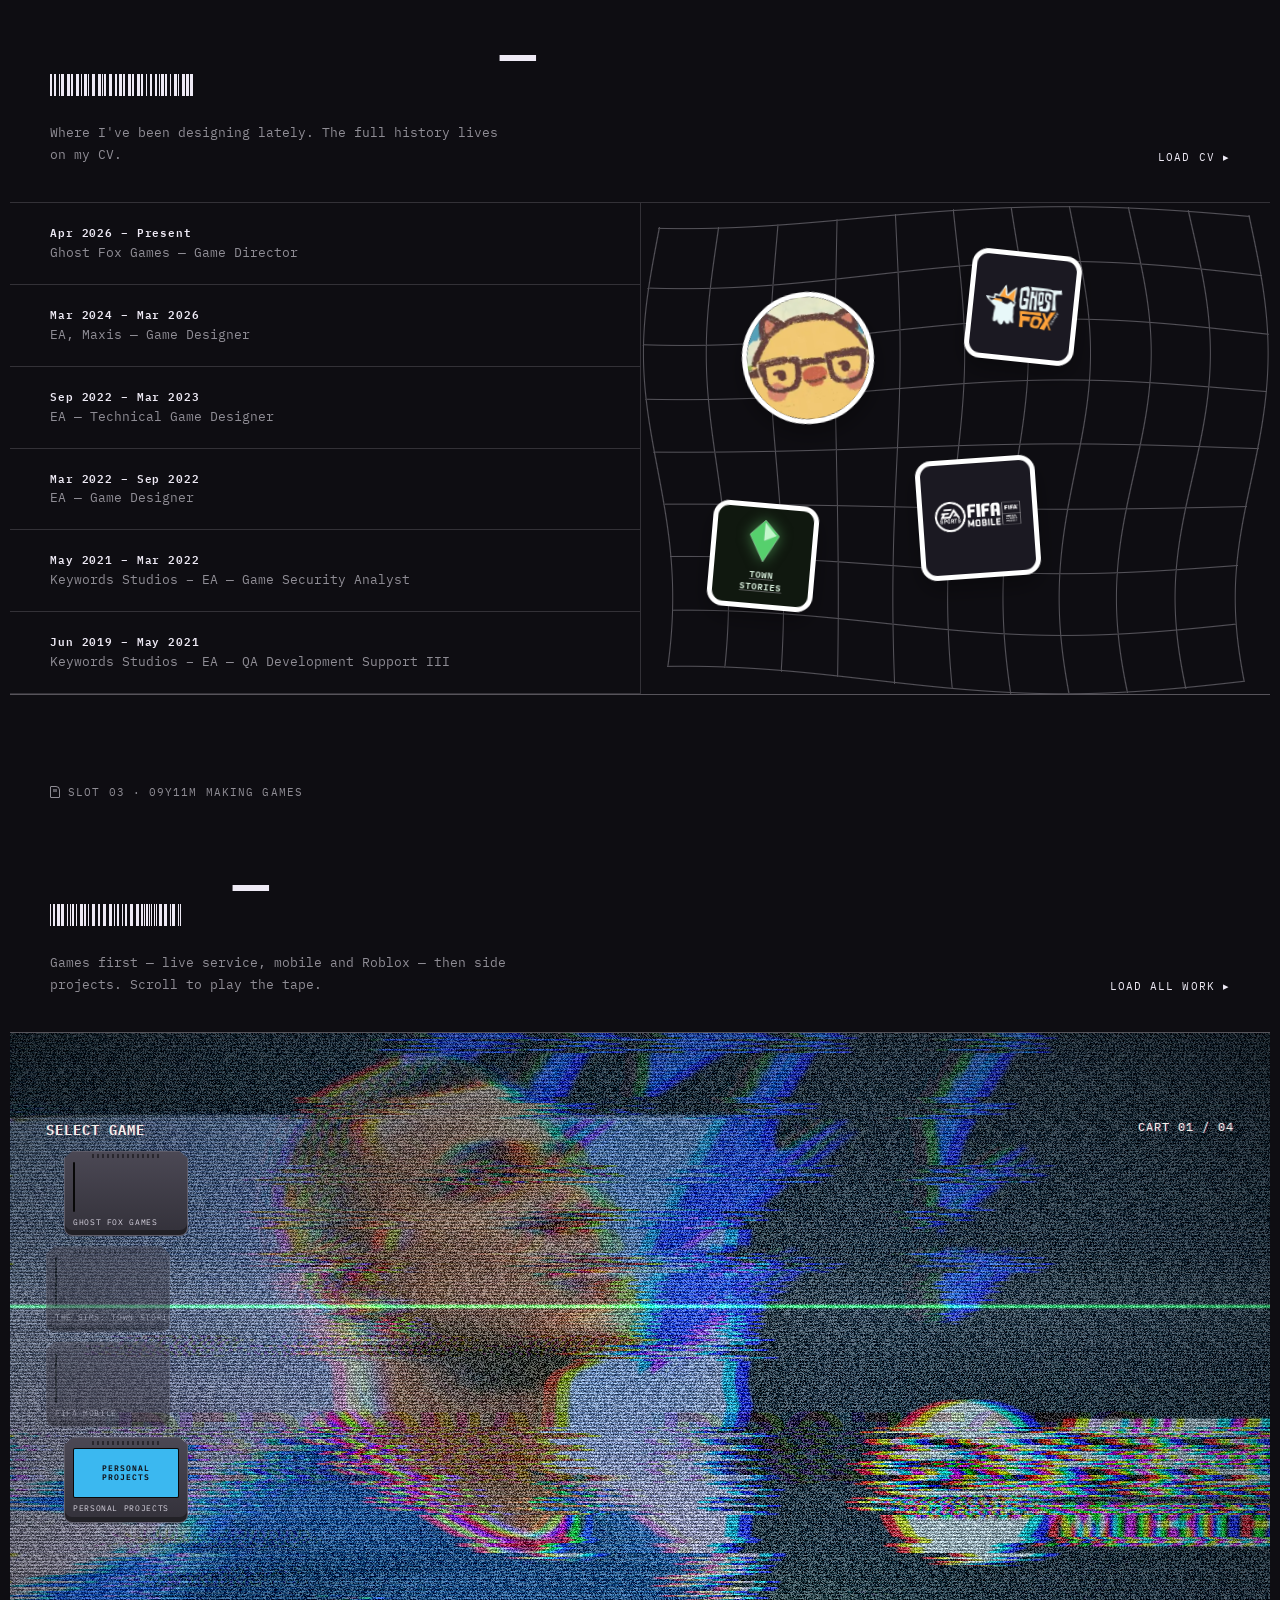
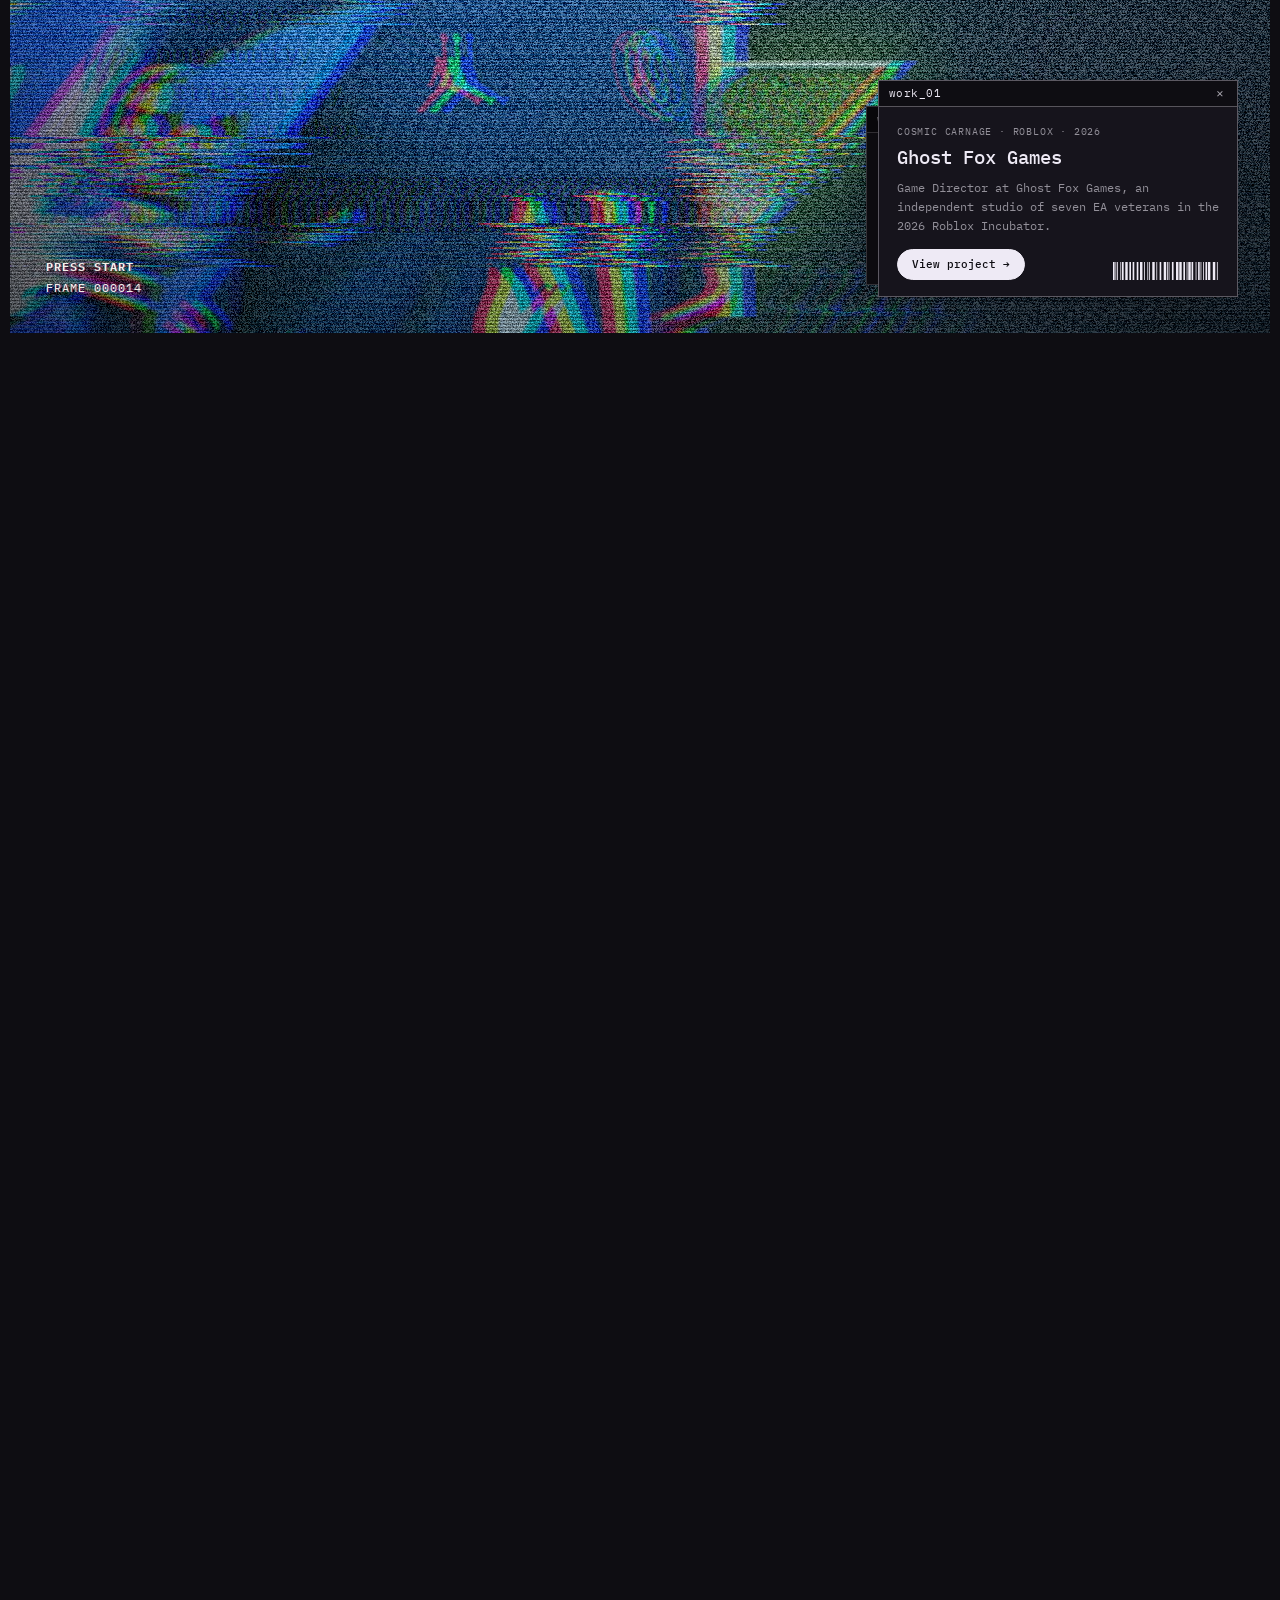
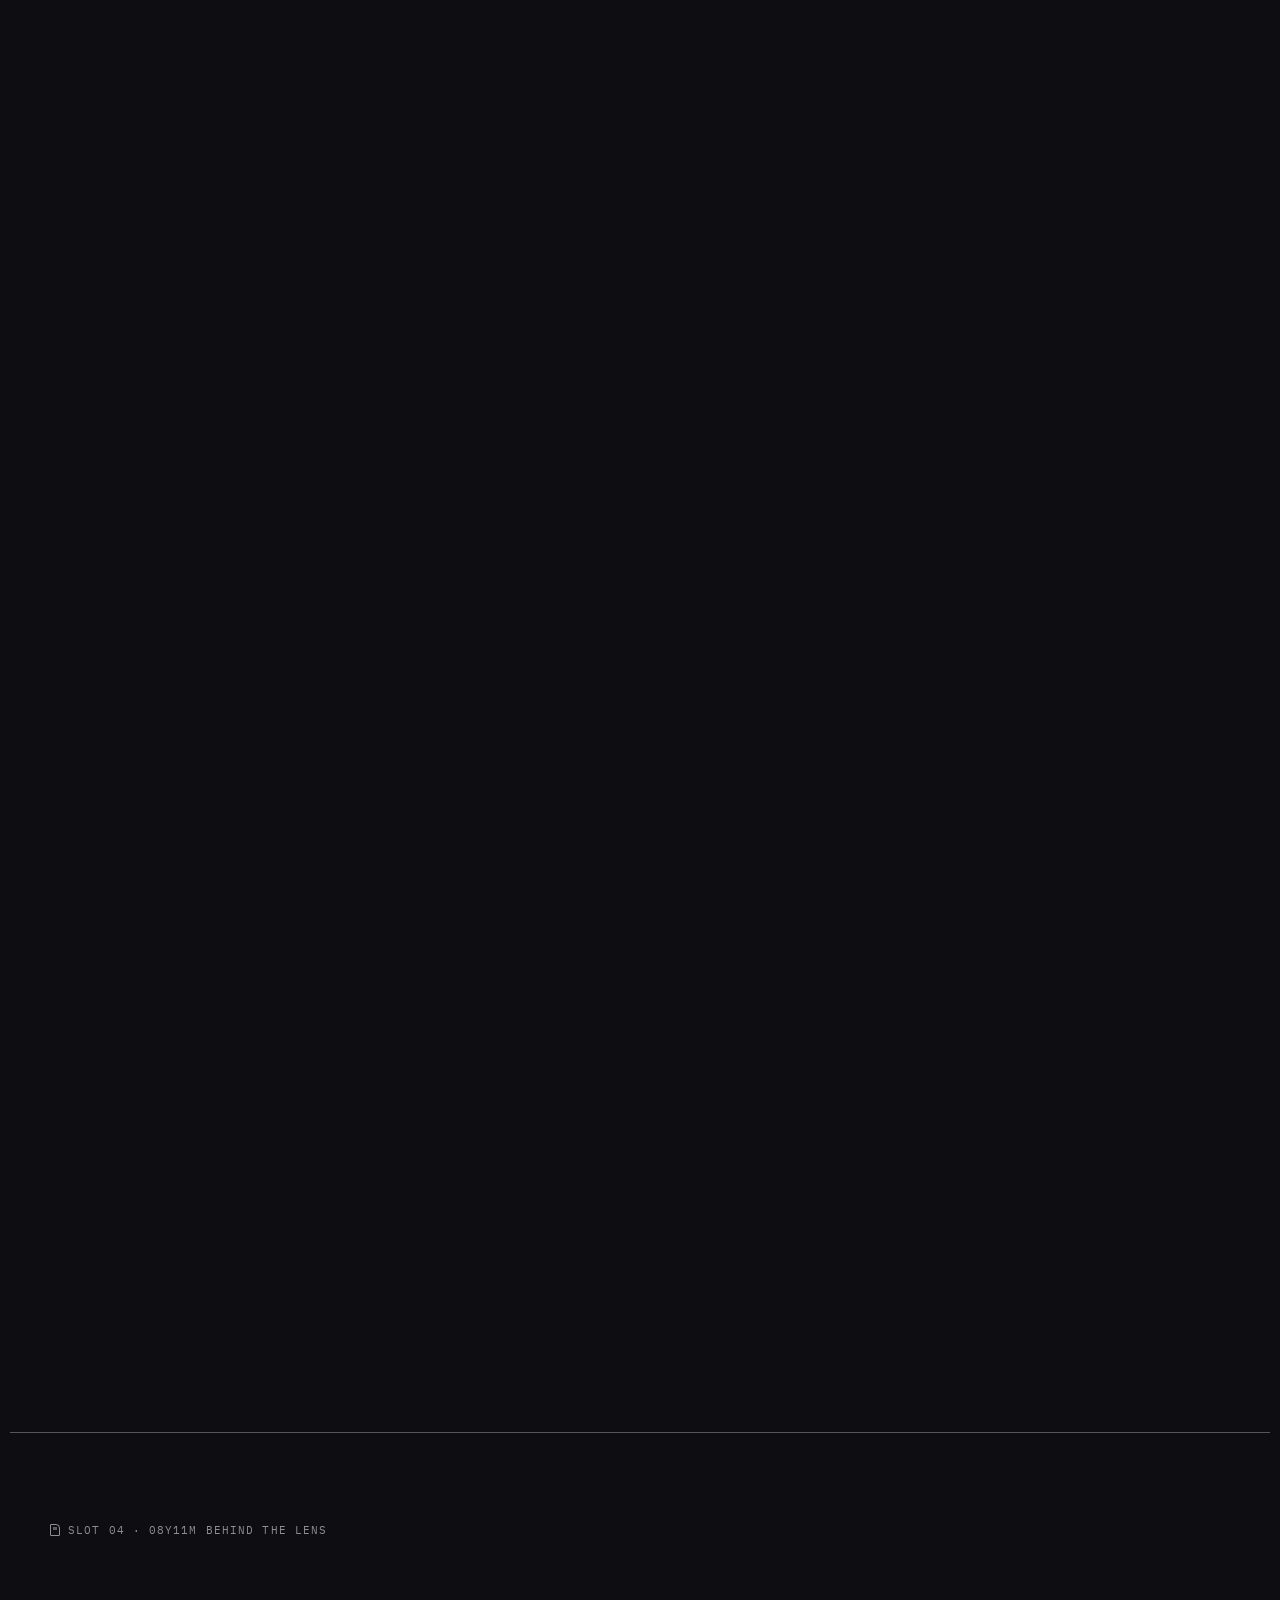
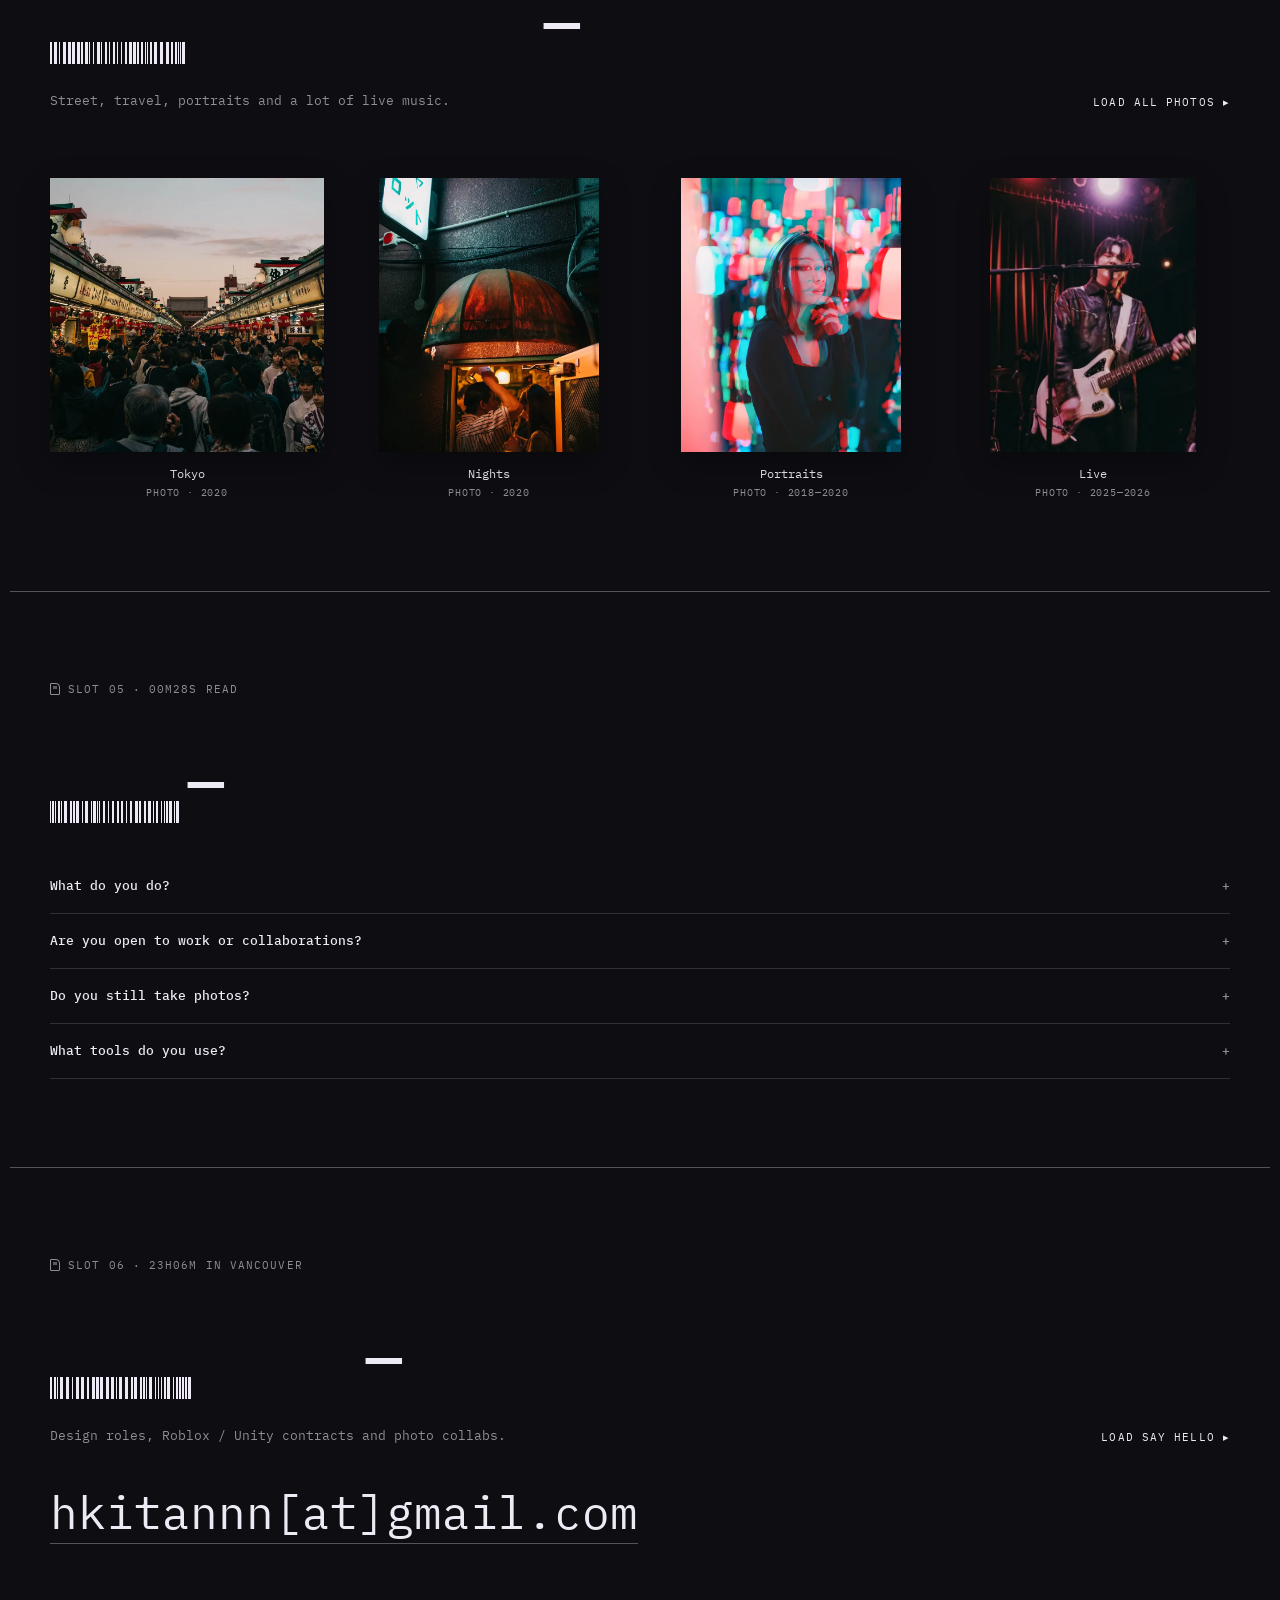
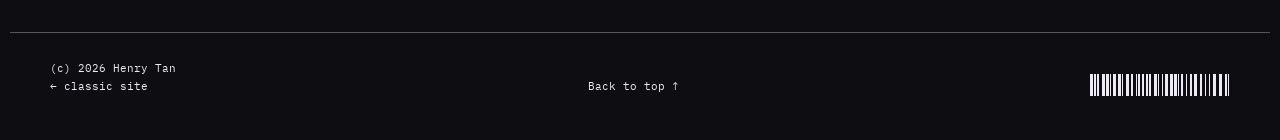
==== commit 0cf51919: "Wire the Cloudflare Web Analytics beacon, inert until it has a token Covers what the first-party cou" ====
--- a/index.html
+++ b/index.html
@@ -13,7 +13,7 @@
   <link href="https://fonts.googleapis.com/css2?family=IBM+Plex+Mono:wght@300;400;500;600&family=Silkscreen:wght@400;700&display=swap" rel="stylesheet">
   <link rel="stylesheet" href="style.css?v=63">
   <!-- redesign switches: flip any of them off in features.js to go back to the previous version -->
-  <script src="analytics.js?v=2"></script>
+  <script src="analytics.js?v=3"></script>
   <script src="features.js?v=6"></script>
 </head>
 <body>
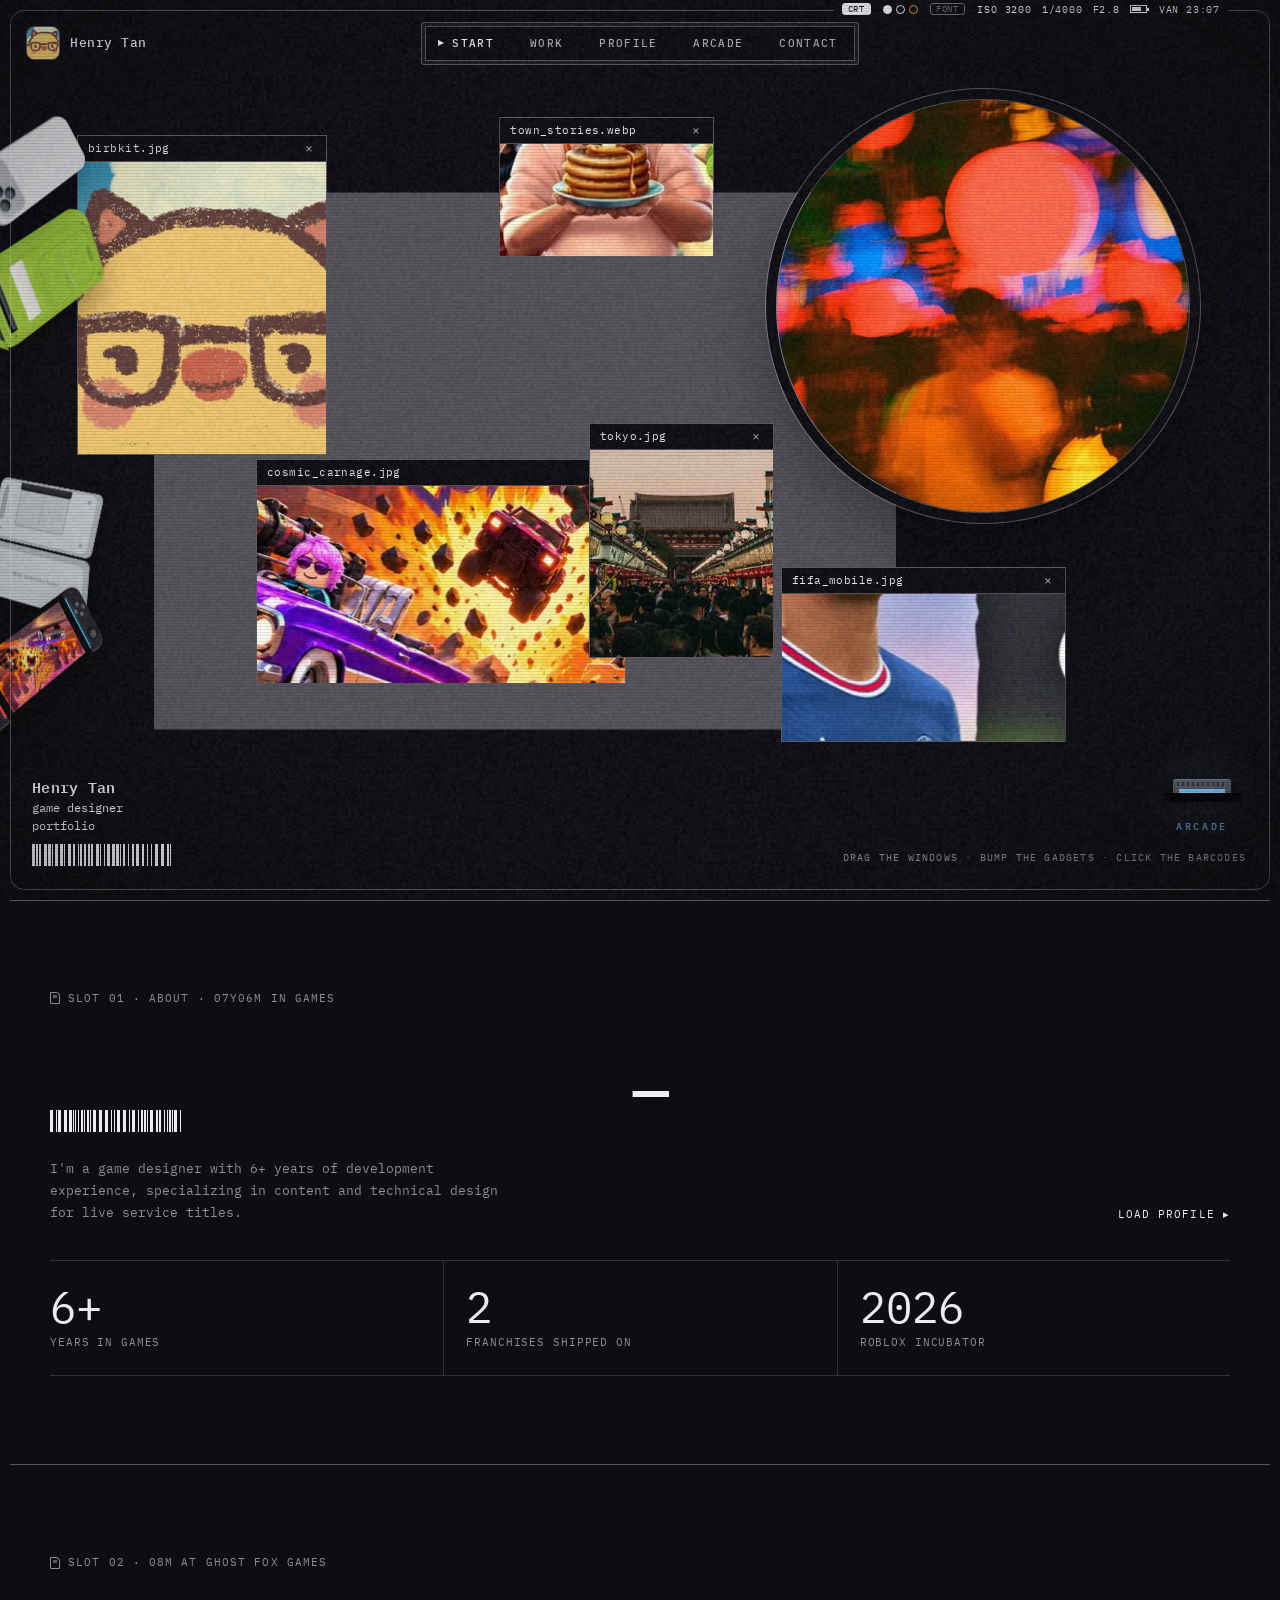
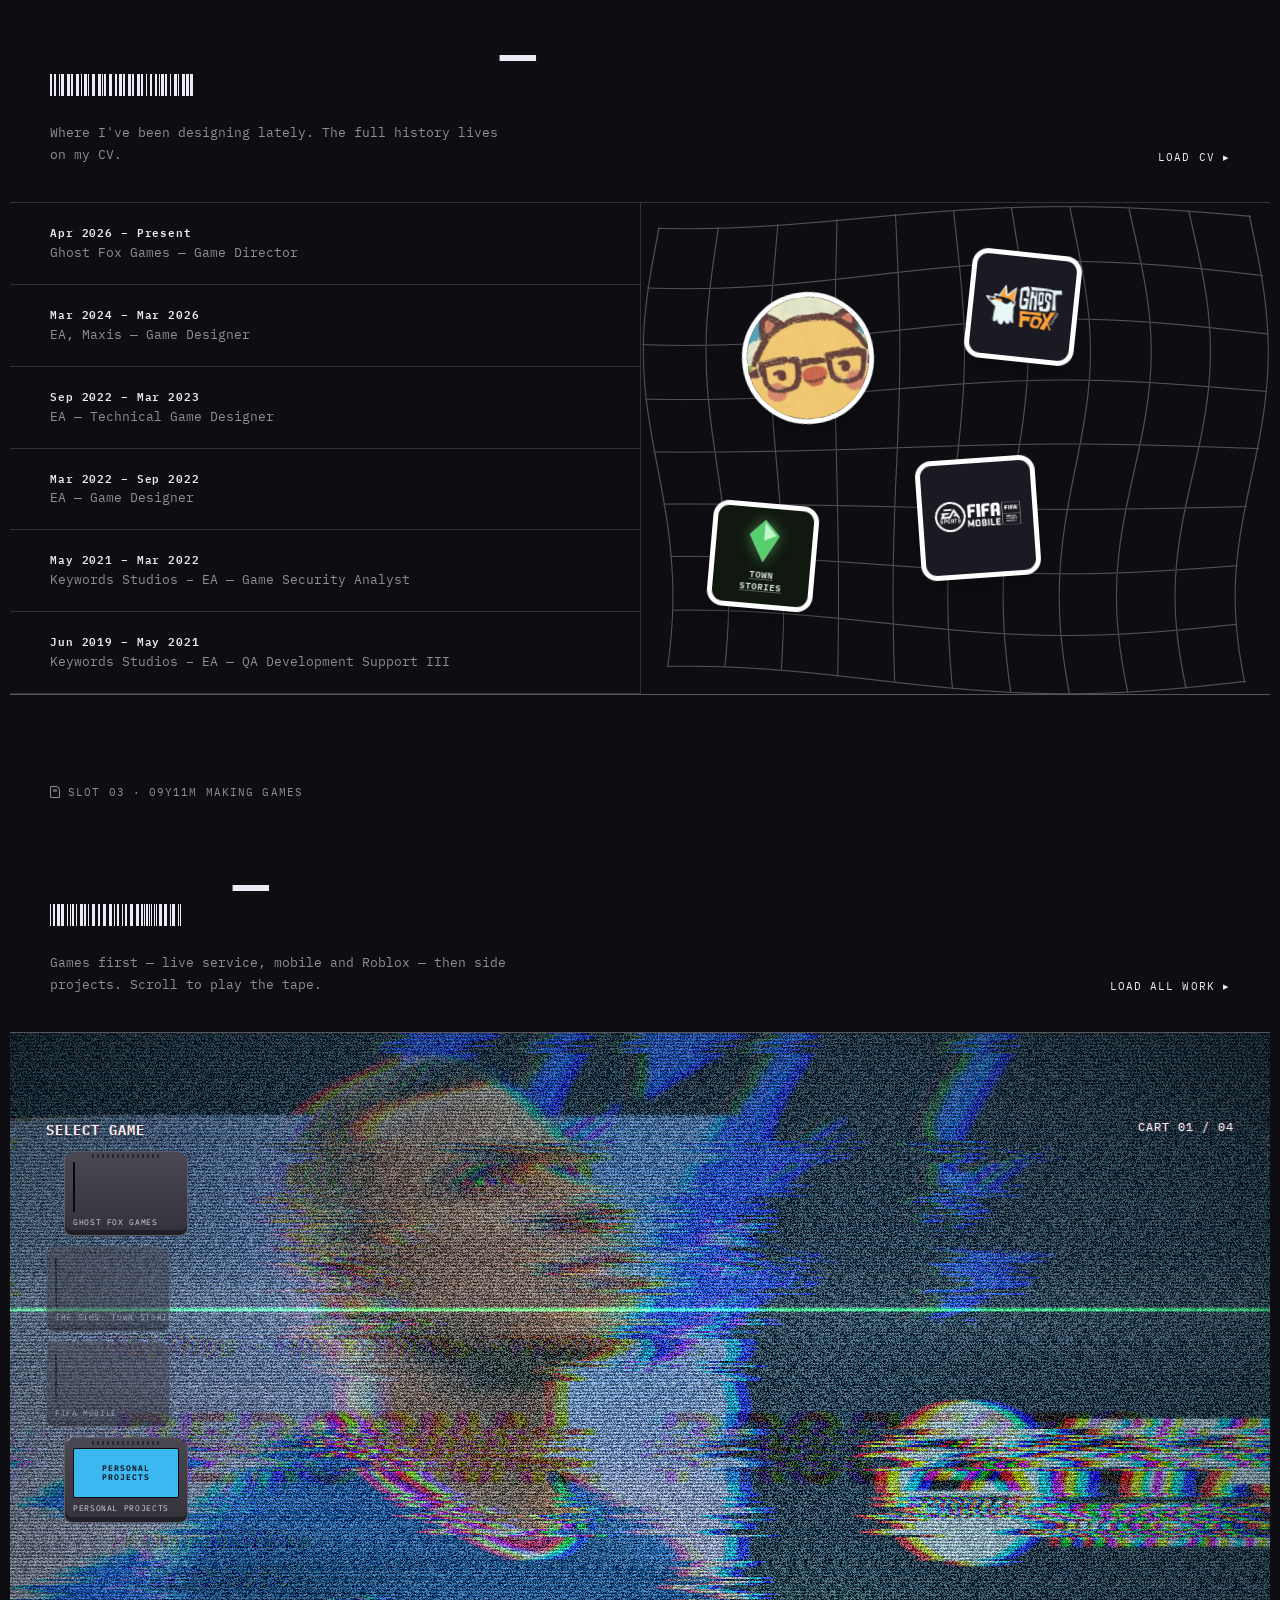
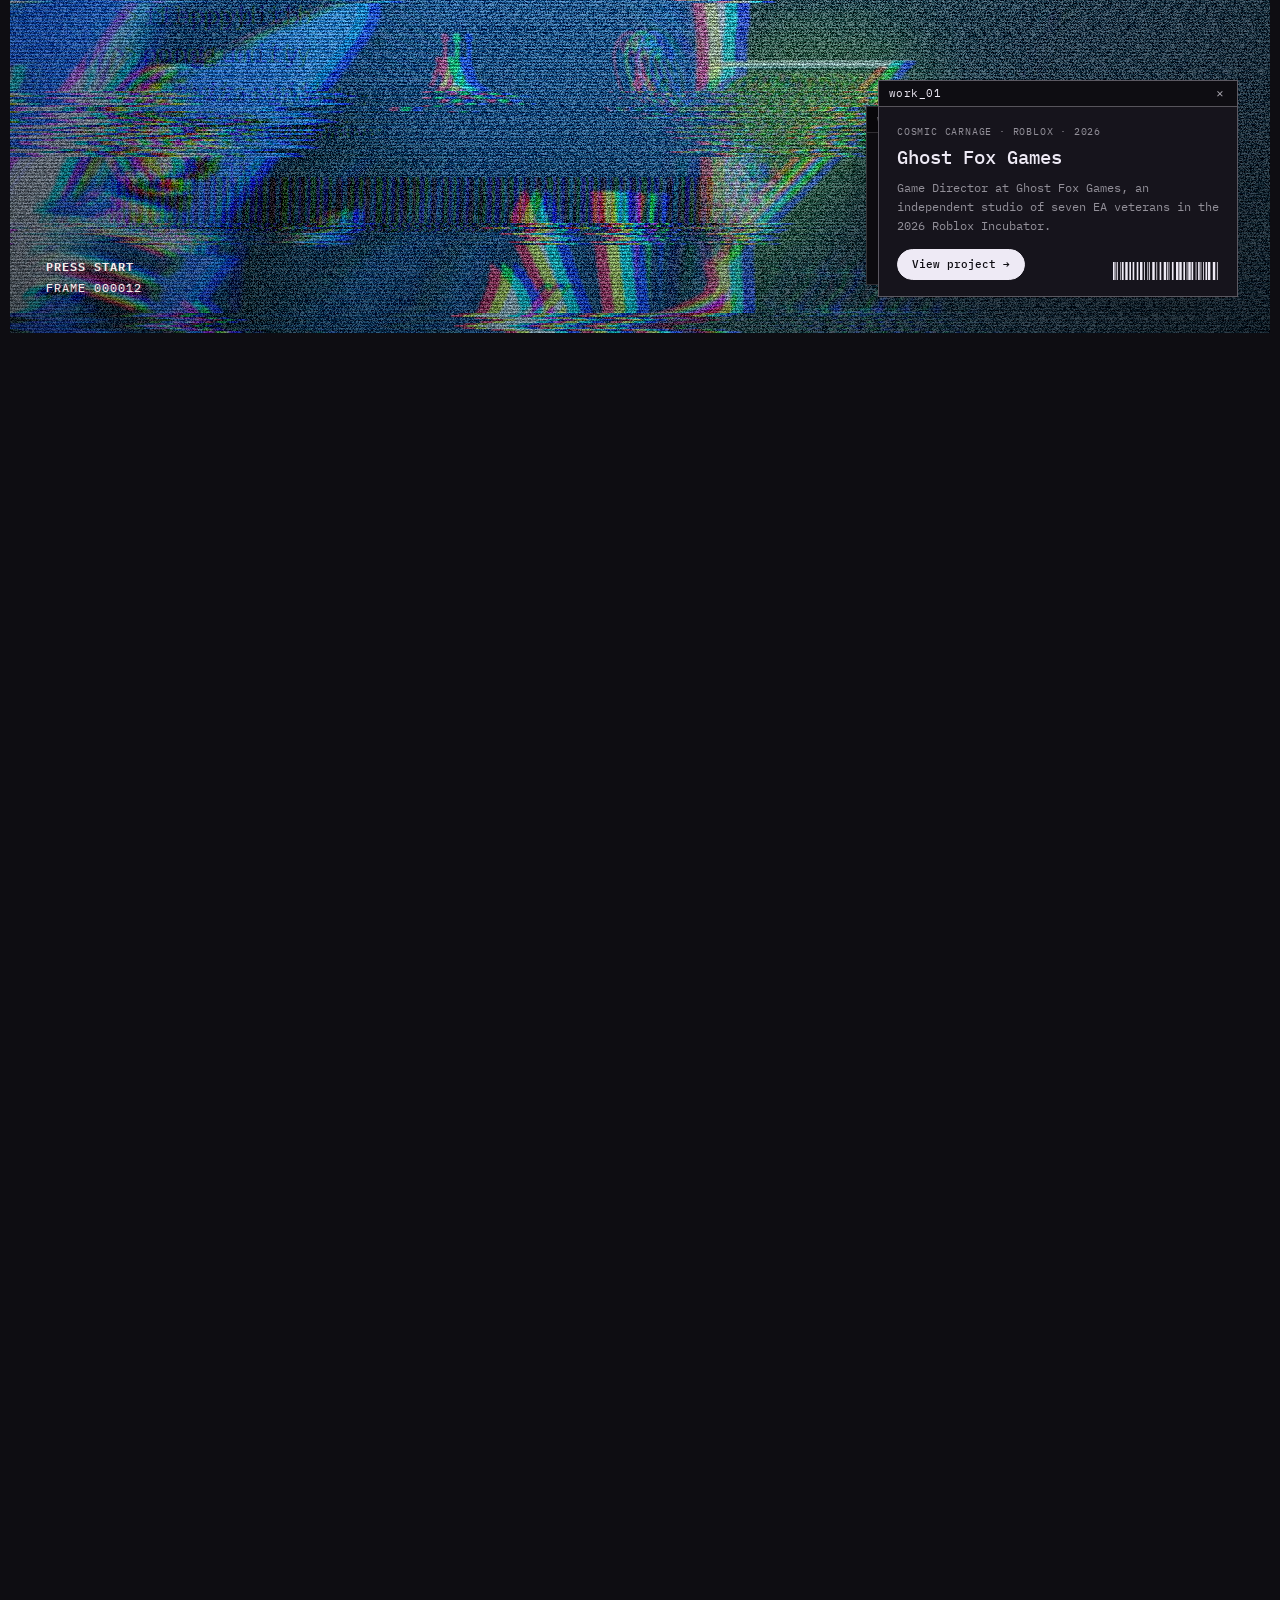
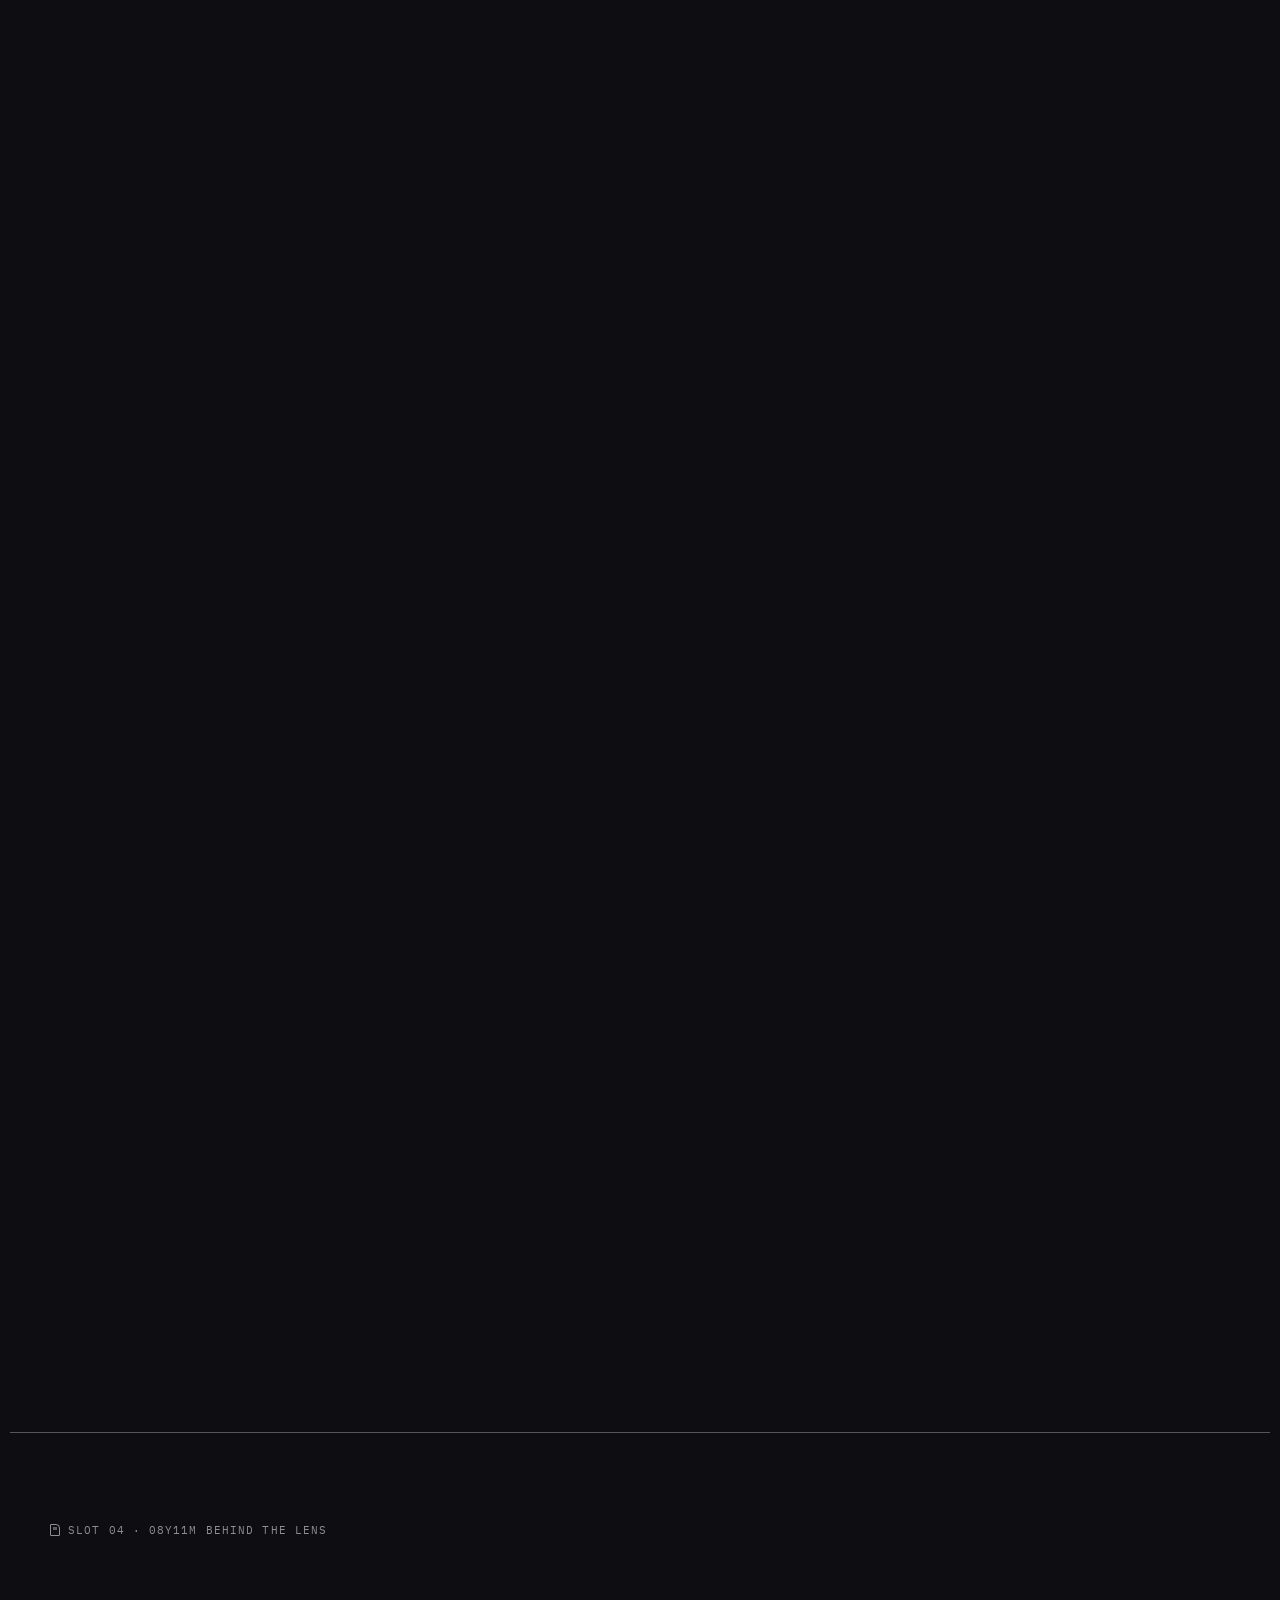
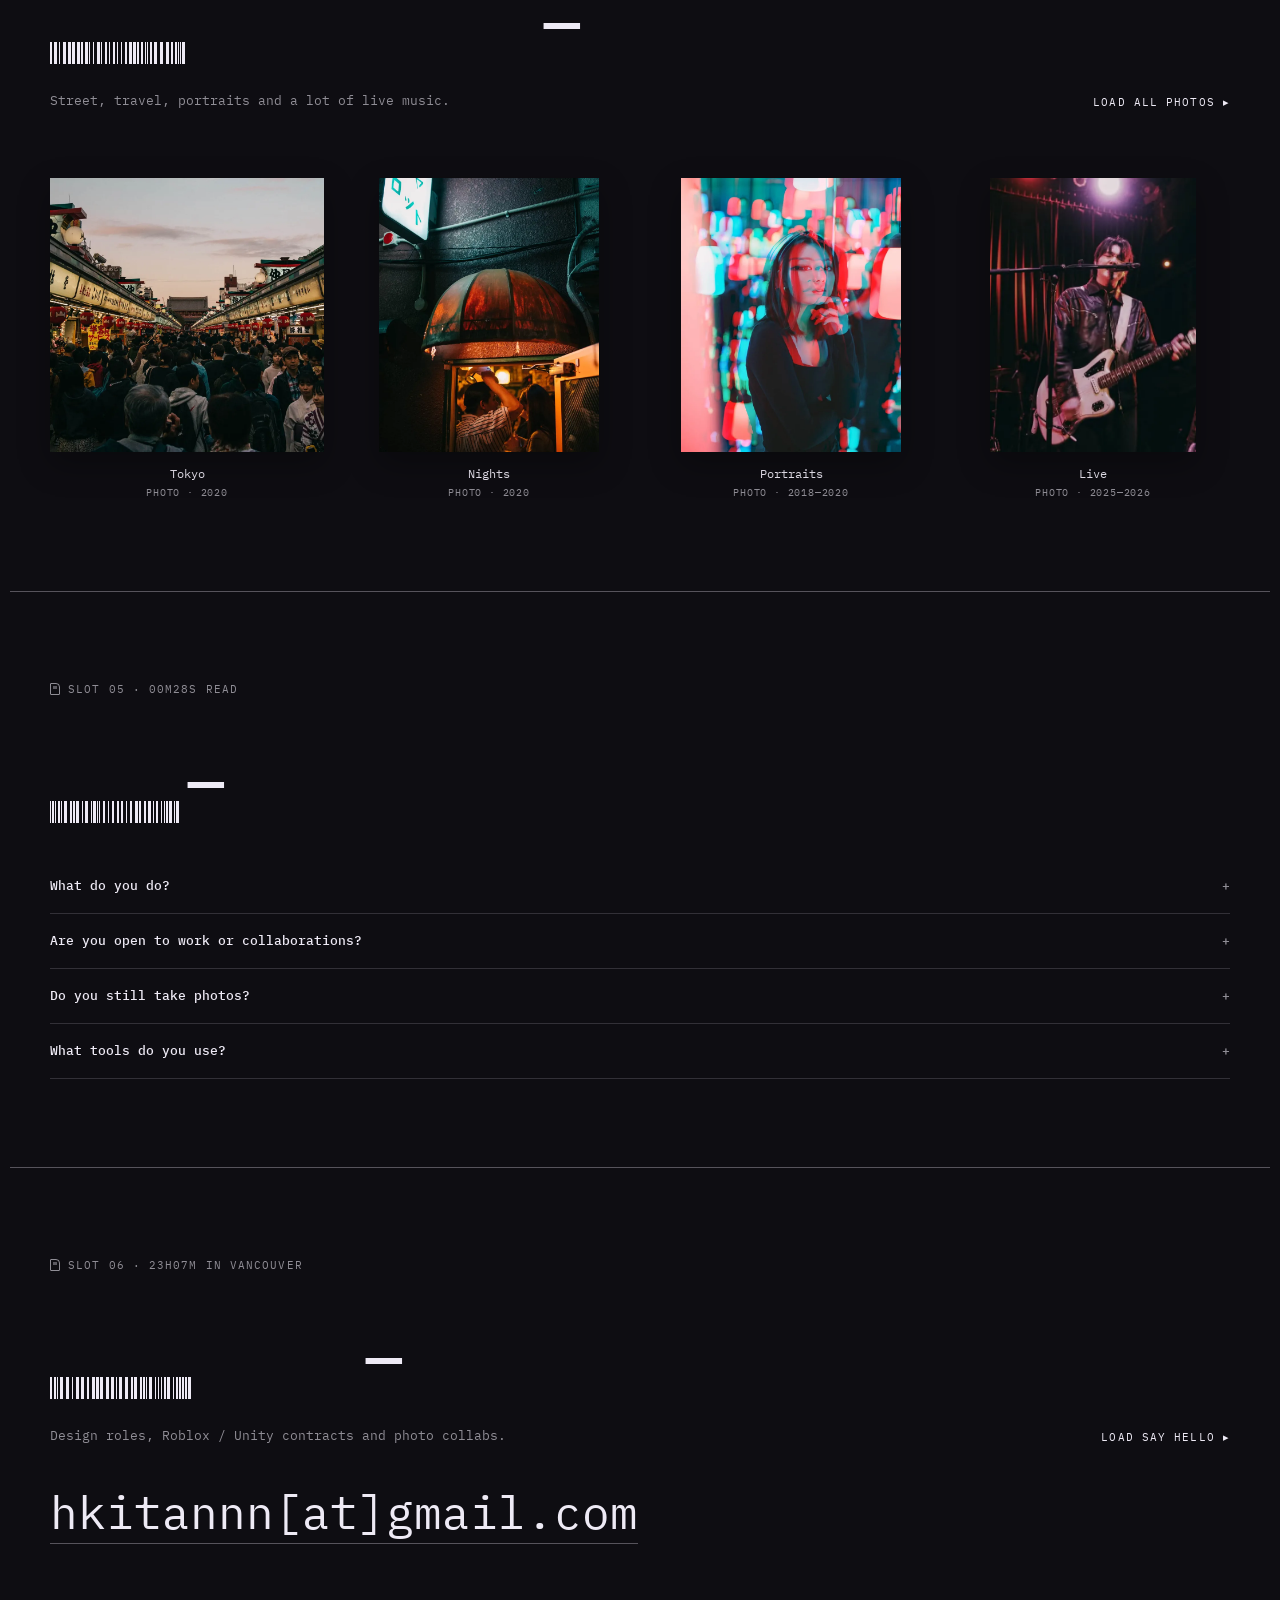
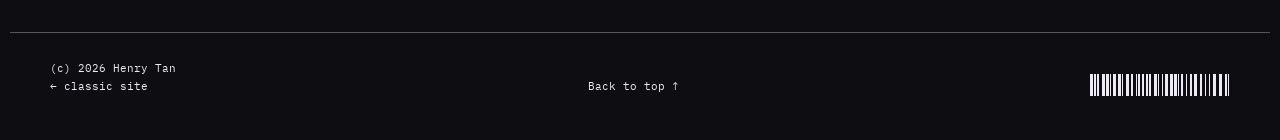
==== commit 8903d995: "Switch the Cloudflare beacon on Token in place, so referrers, countries, browsers and Core Web Vital" ====
--- a/index.html
+++ b/index.html
@@ -13,7 +13,7 @@
   <link href="https://fonts.googleapis.com/css2?family=IBM+Plex+Mono:wght@300;400;500;600&family=Silkscreen:wght@400;700&display=swap" rel="stylesheet">
   <link rel="stylesheet" href="style.css?v=63">
   <!-- redesign switches: flip any of them off in features.js to go back to the previous version -->
-  <script src="analytics.js?v=3"></script>
+  <script src="analytics.js?v=4"></script>
   <script src="features.js?v=6"></script>
 </head>
 <body>
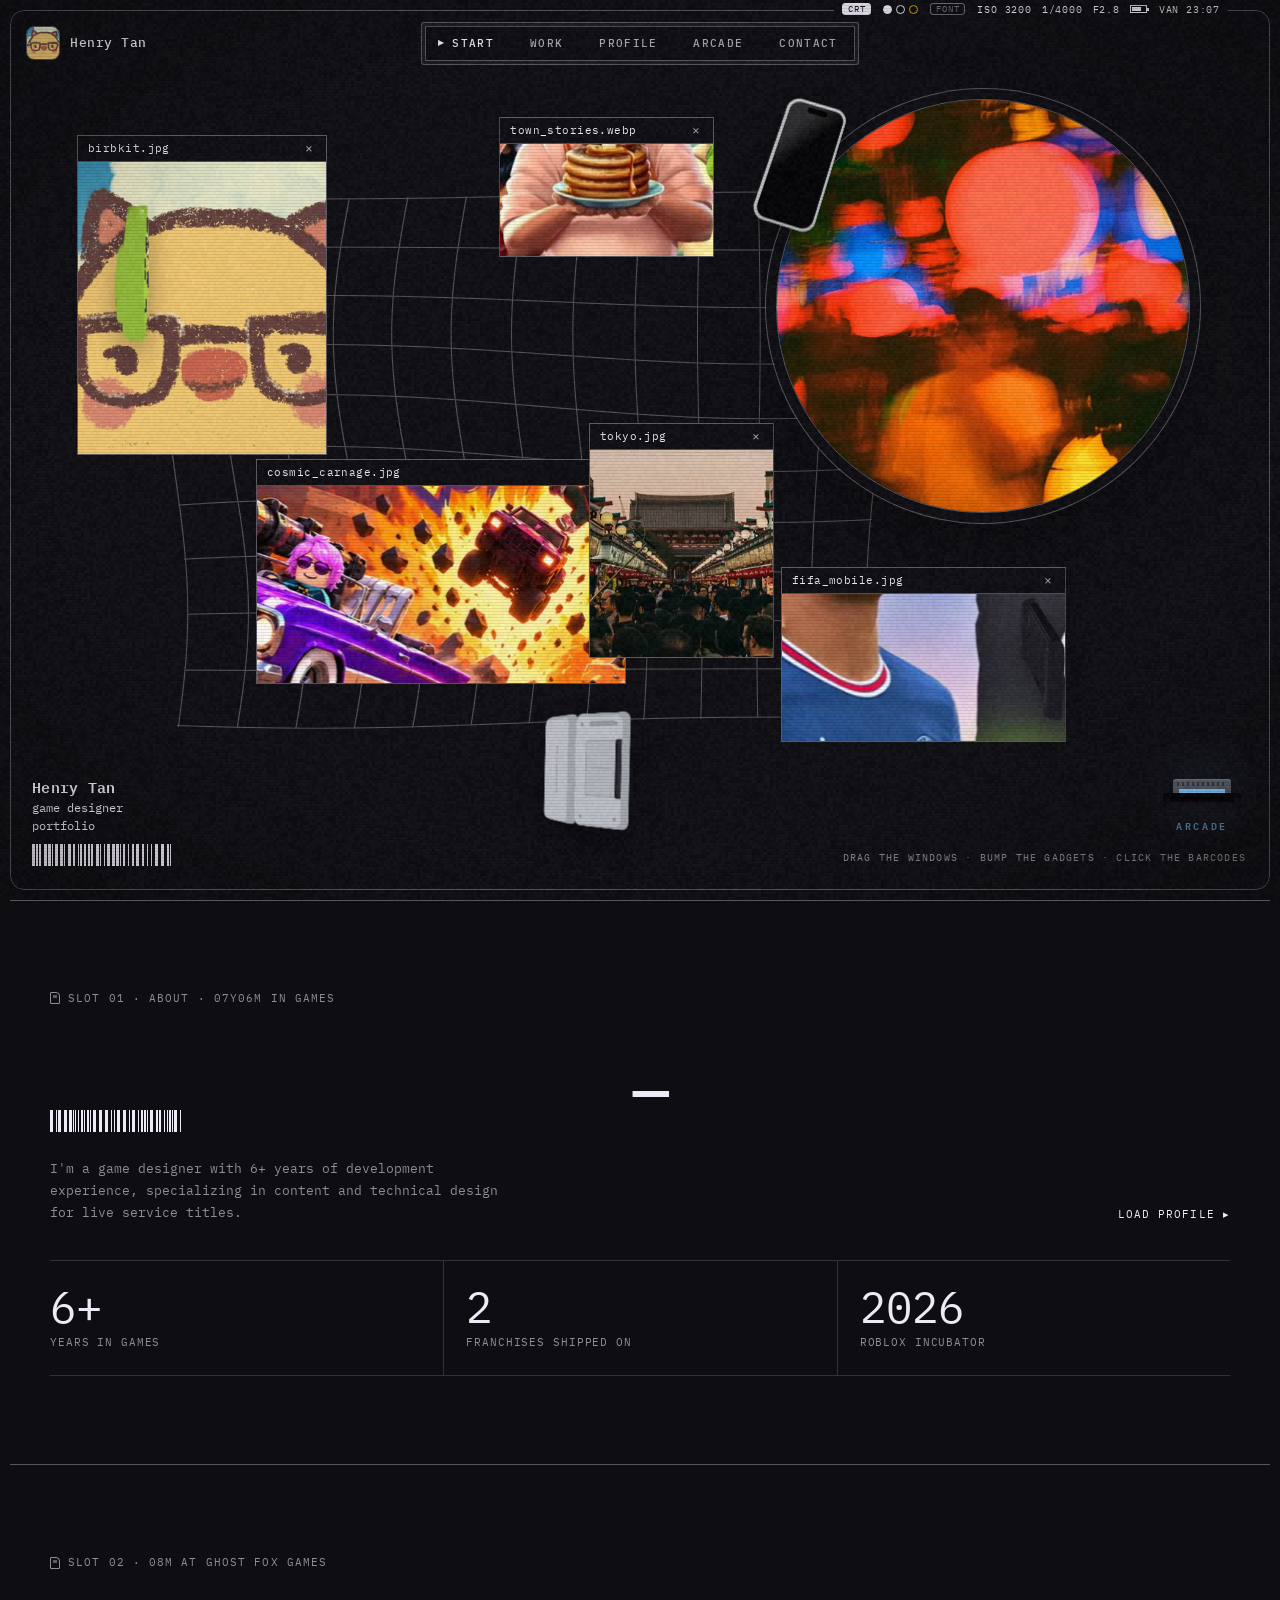
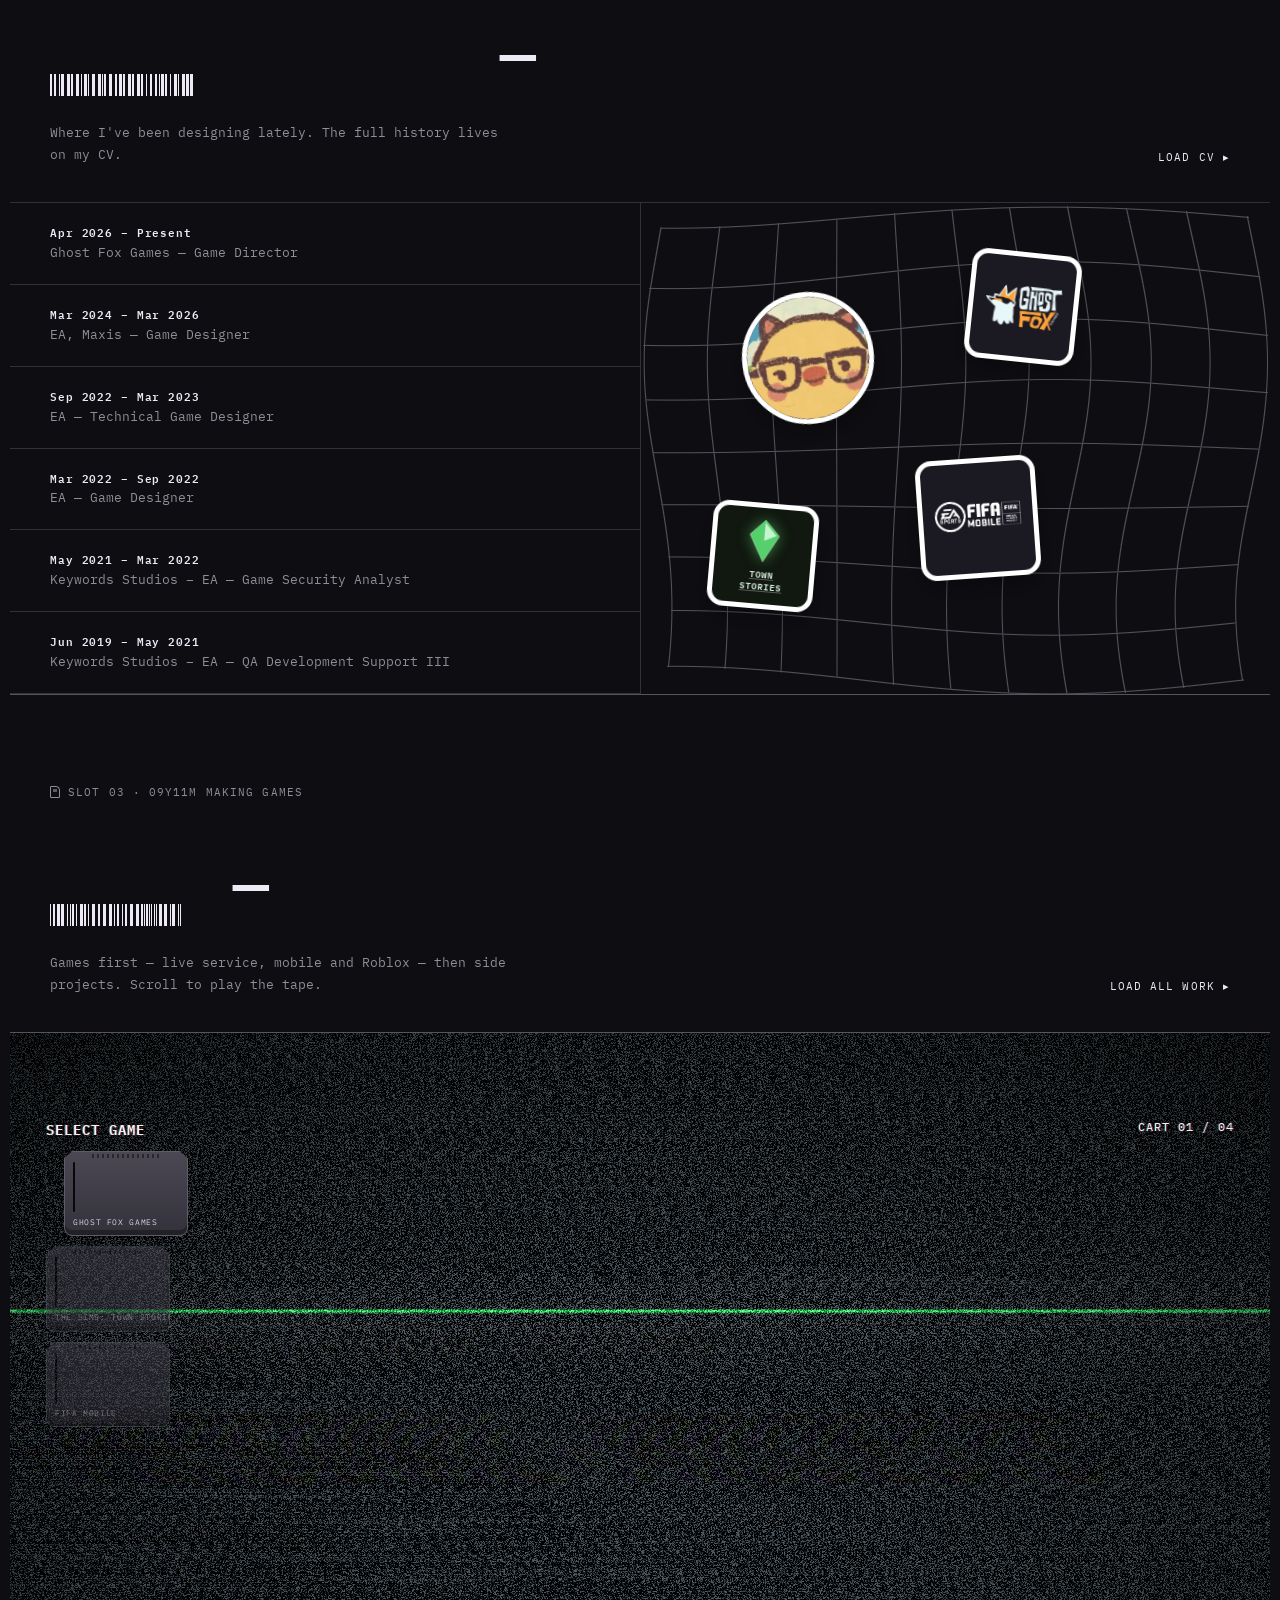
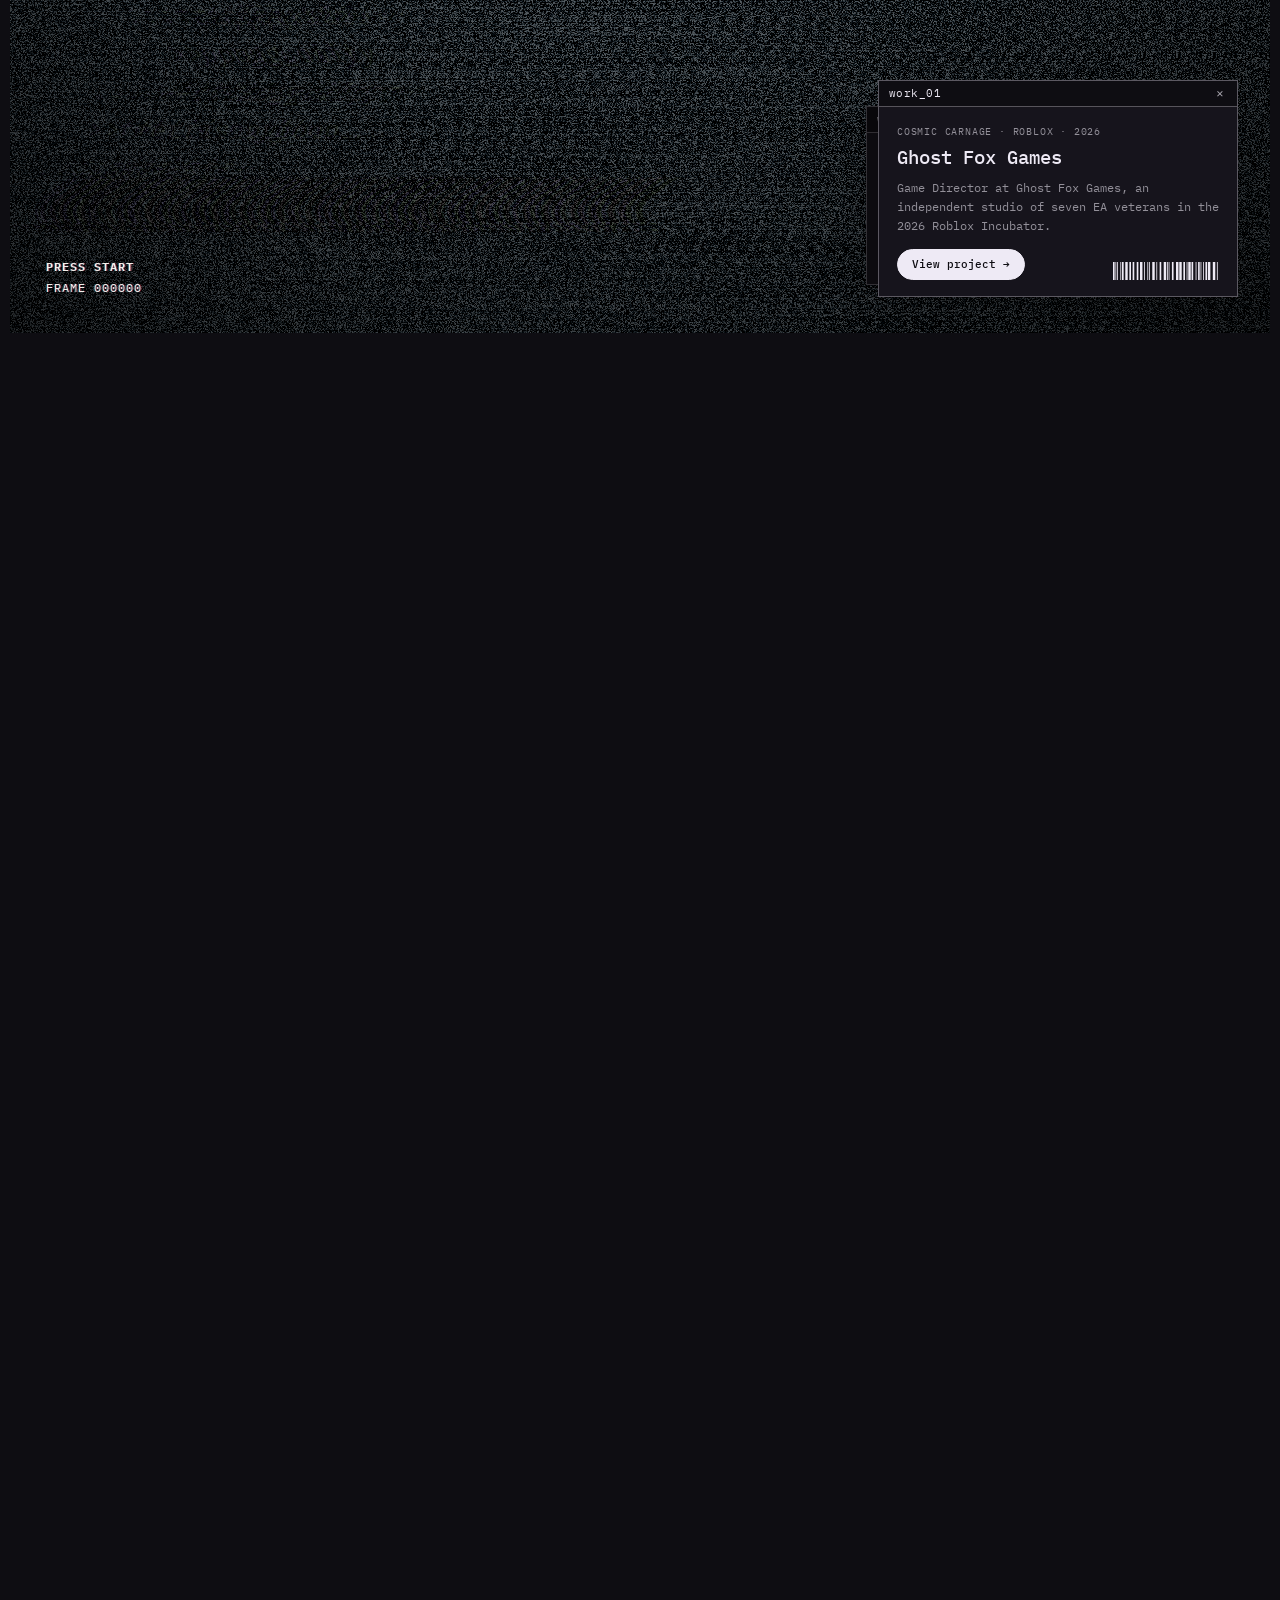
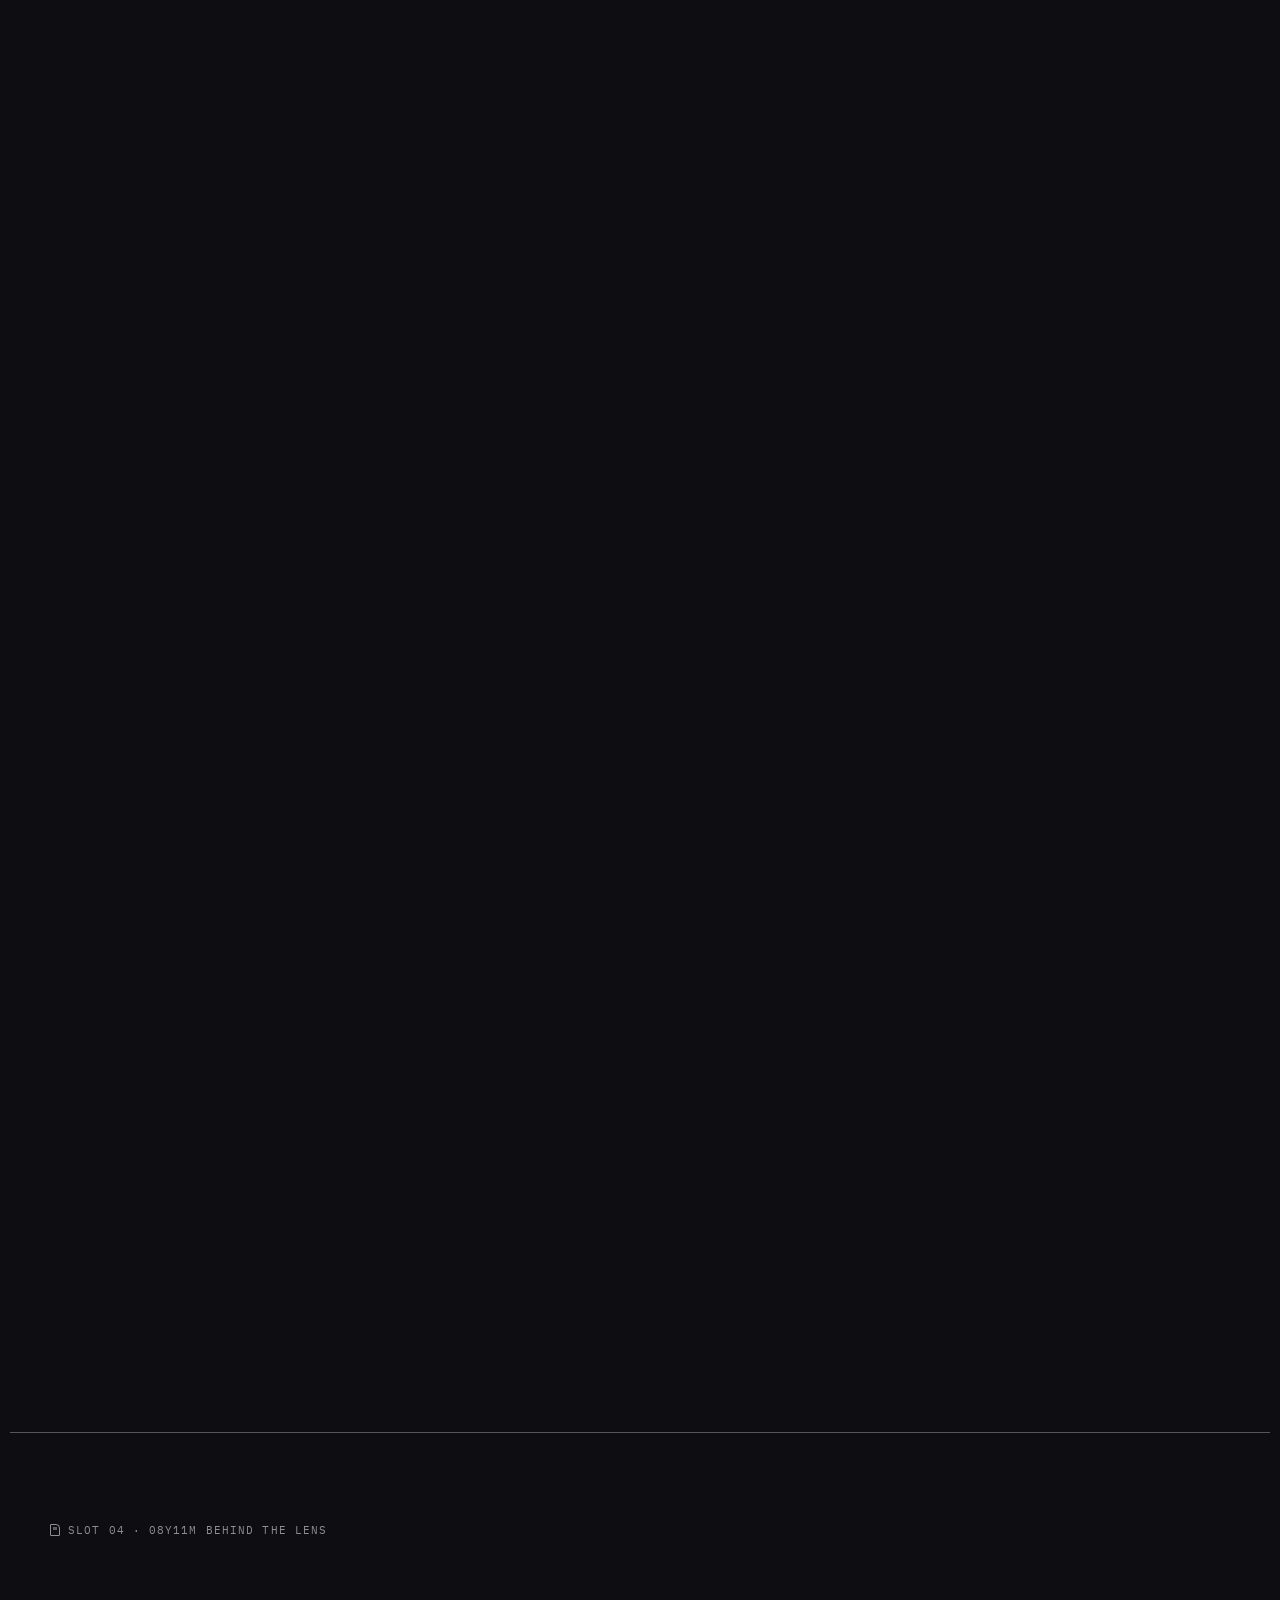
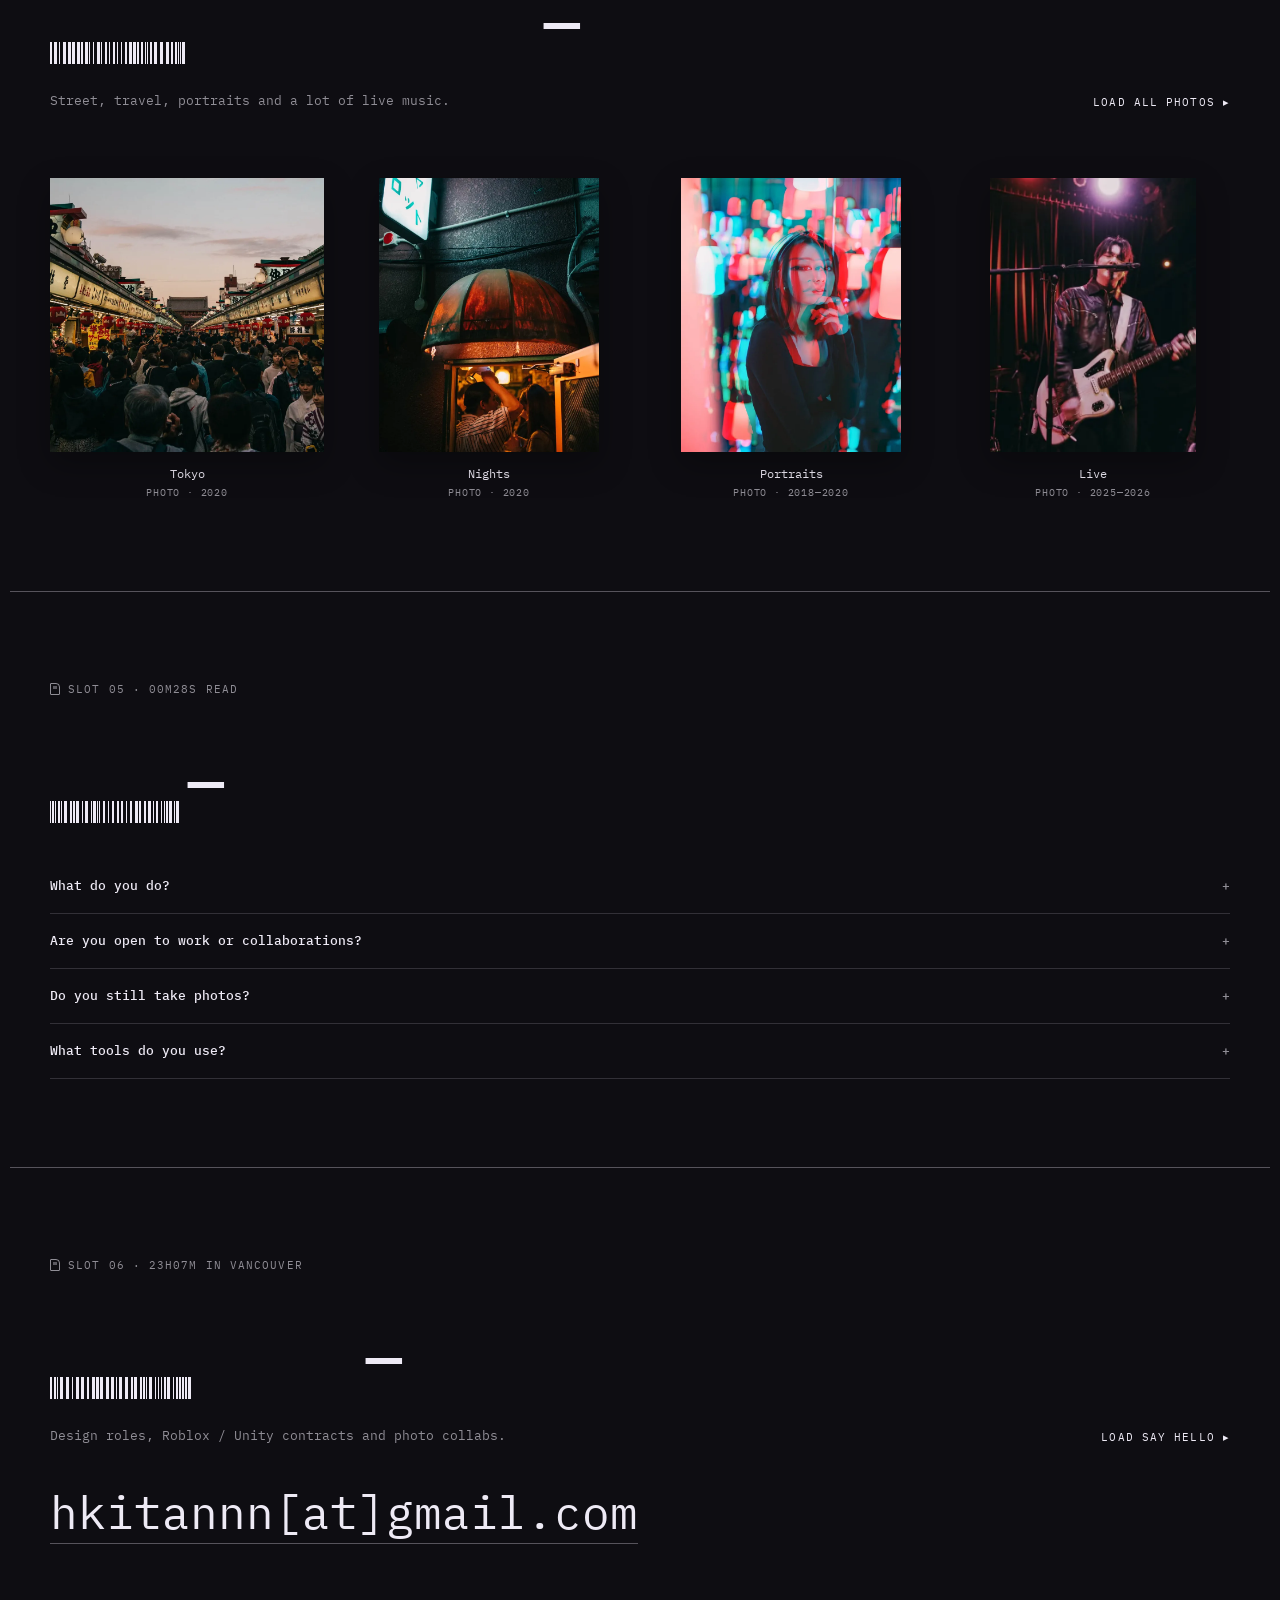
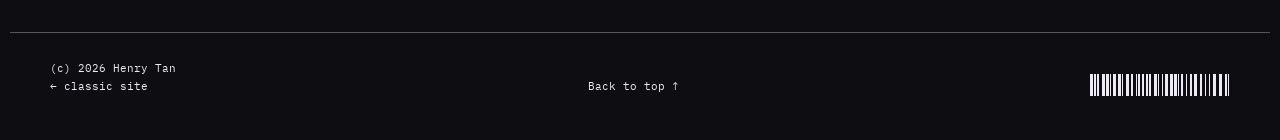
==== commit a5acbbc2: "Let a browser exclude itself from the analytics Your own visits were going into your own numbers, an" ====
--- a/index.html
+++ b/index.html
@@ -13,7 +13,7 @@
   <link href="https://fonts.googleapis.com/css2?family=IBM+Plex+Mono:wght@300;400;500;600&family=Silkscreen:wght@400;700&display=swap" rel="stylesheet">
   <link rel="stylesheet" href="style.css?v=63">
   <!-- redesign switches: flip any of them off in features.js to go back to the previous version -->
-  <script src="analytics.js?v=4"></script>
+  <script src="analytics.js?v=5"></script>
   <script src="features.js?v=6"></script>
 </head>
 <body>
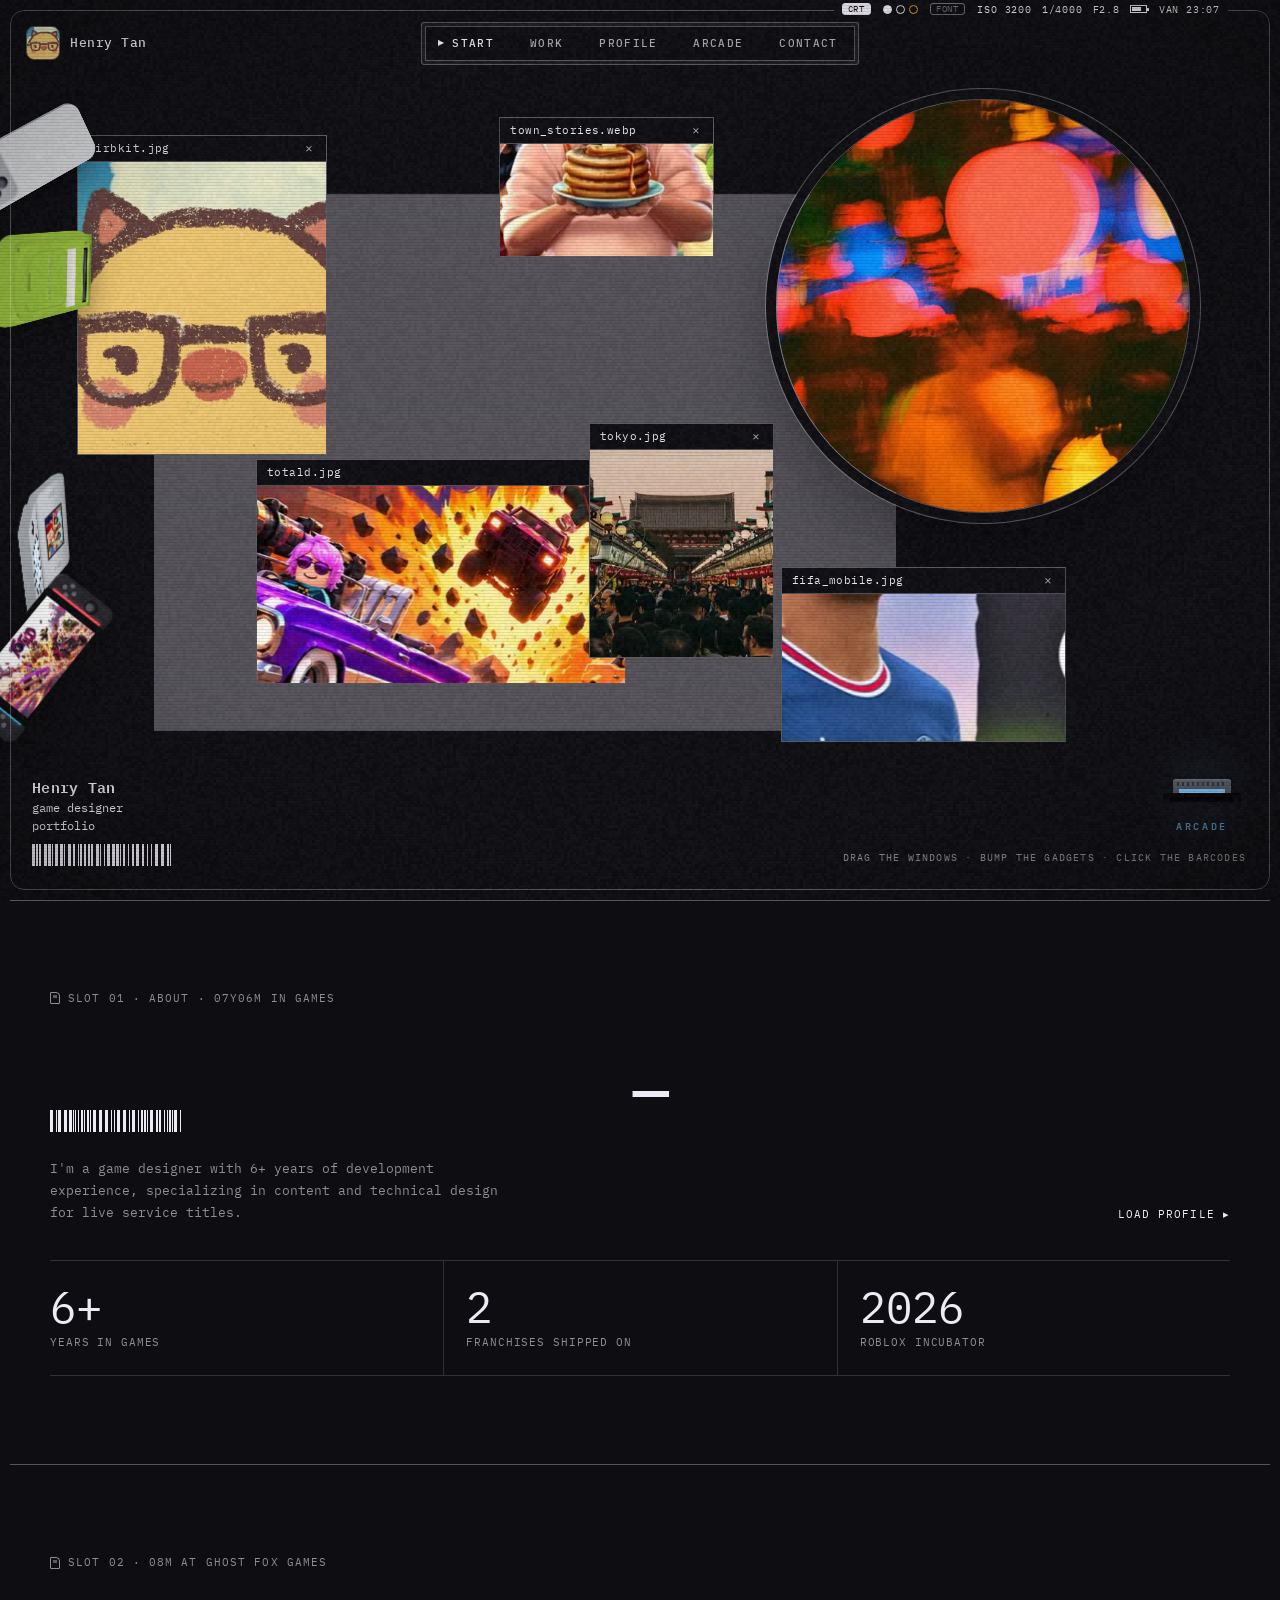
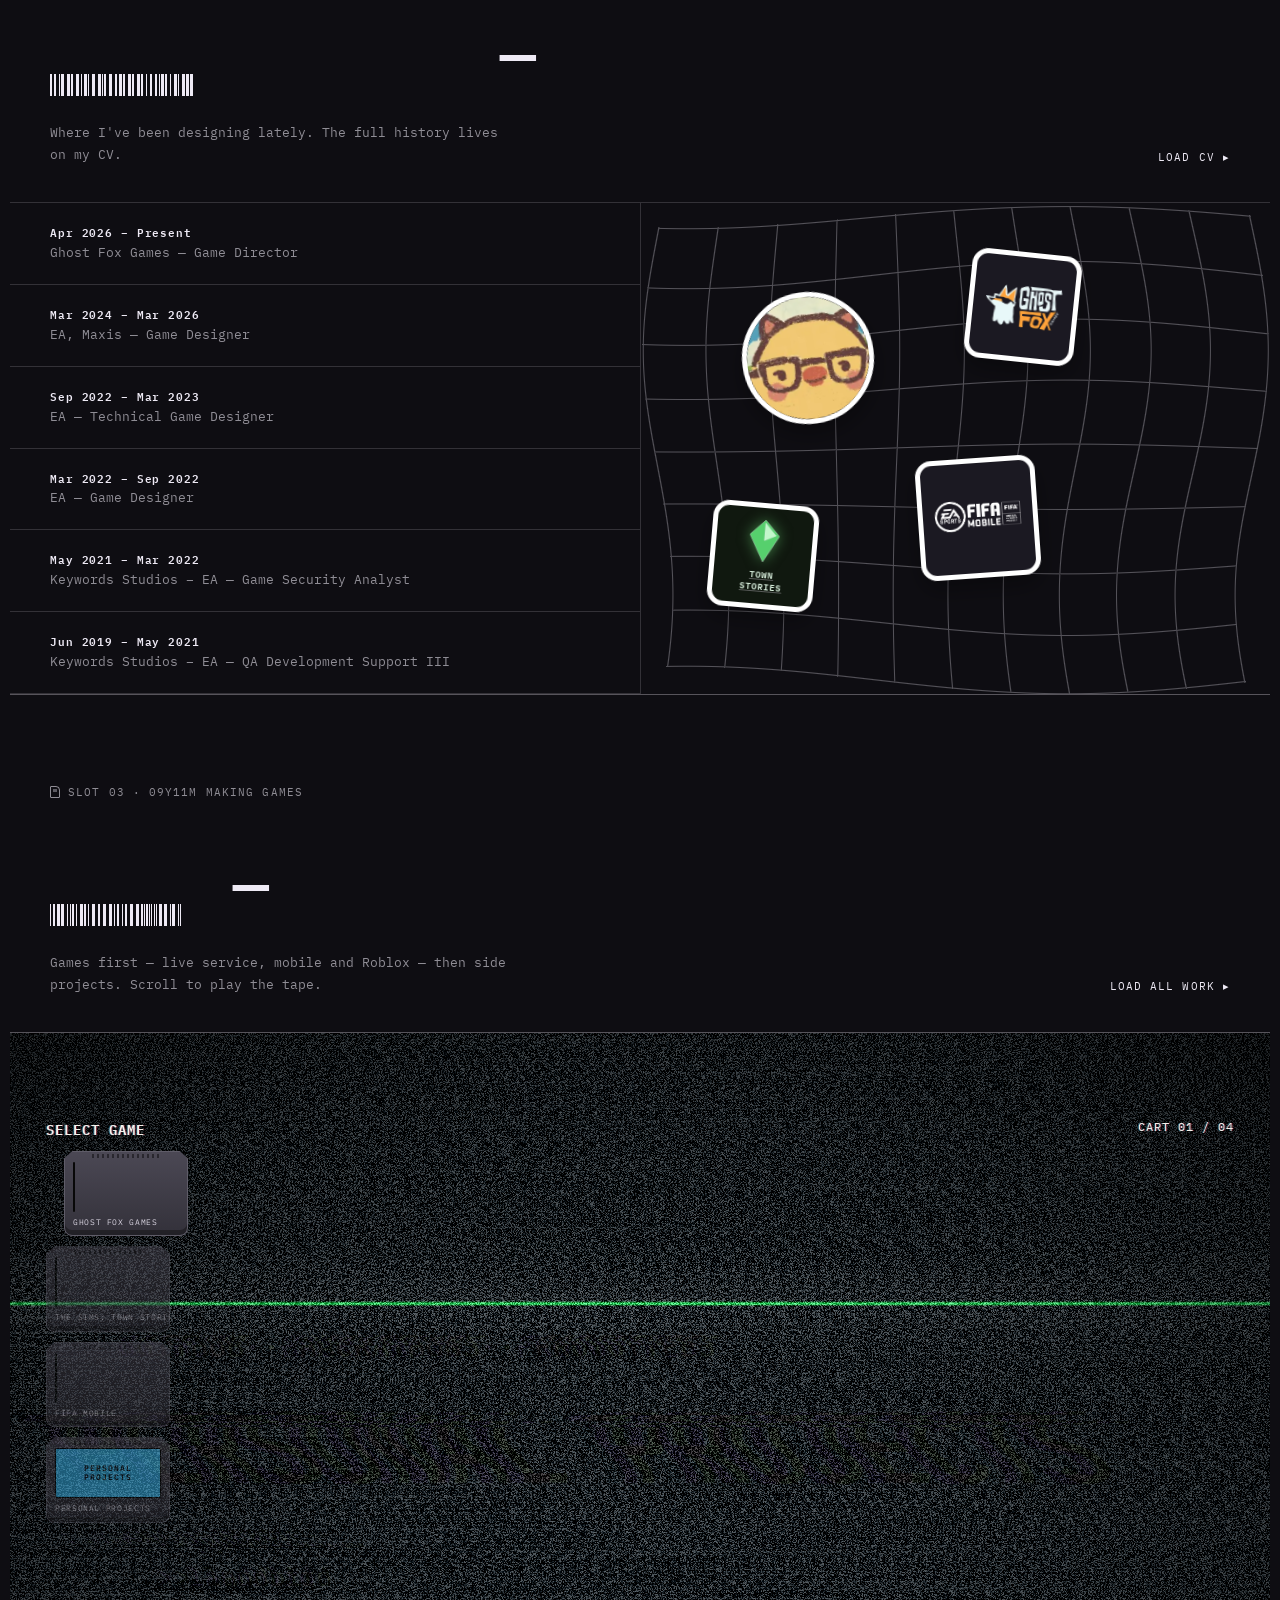
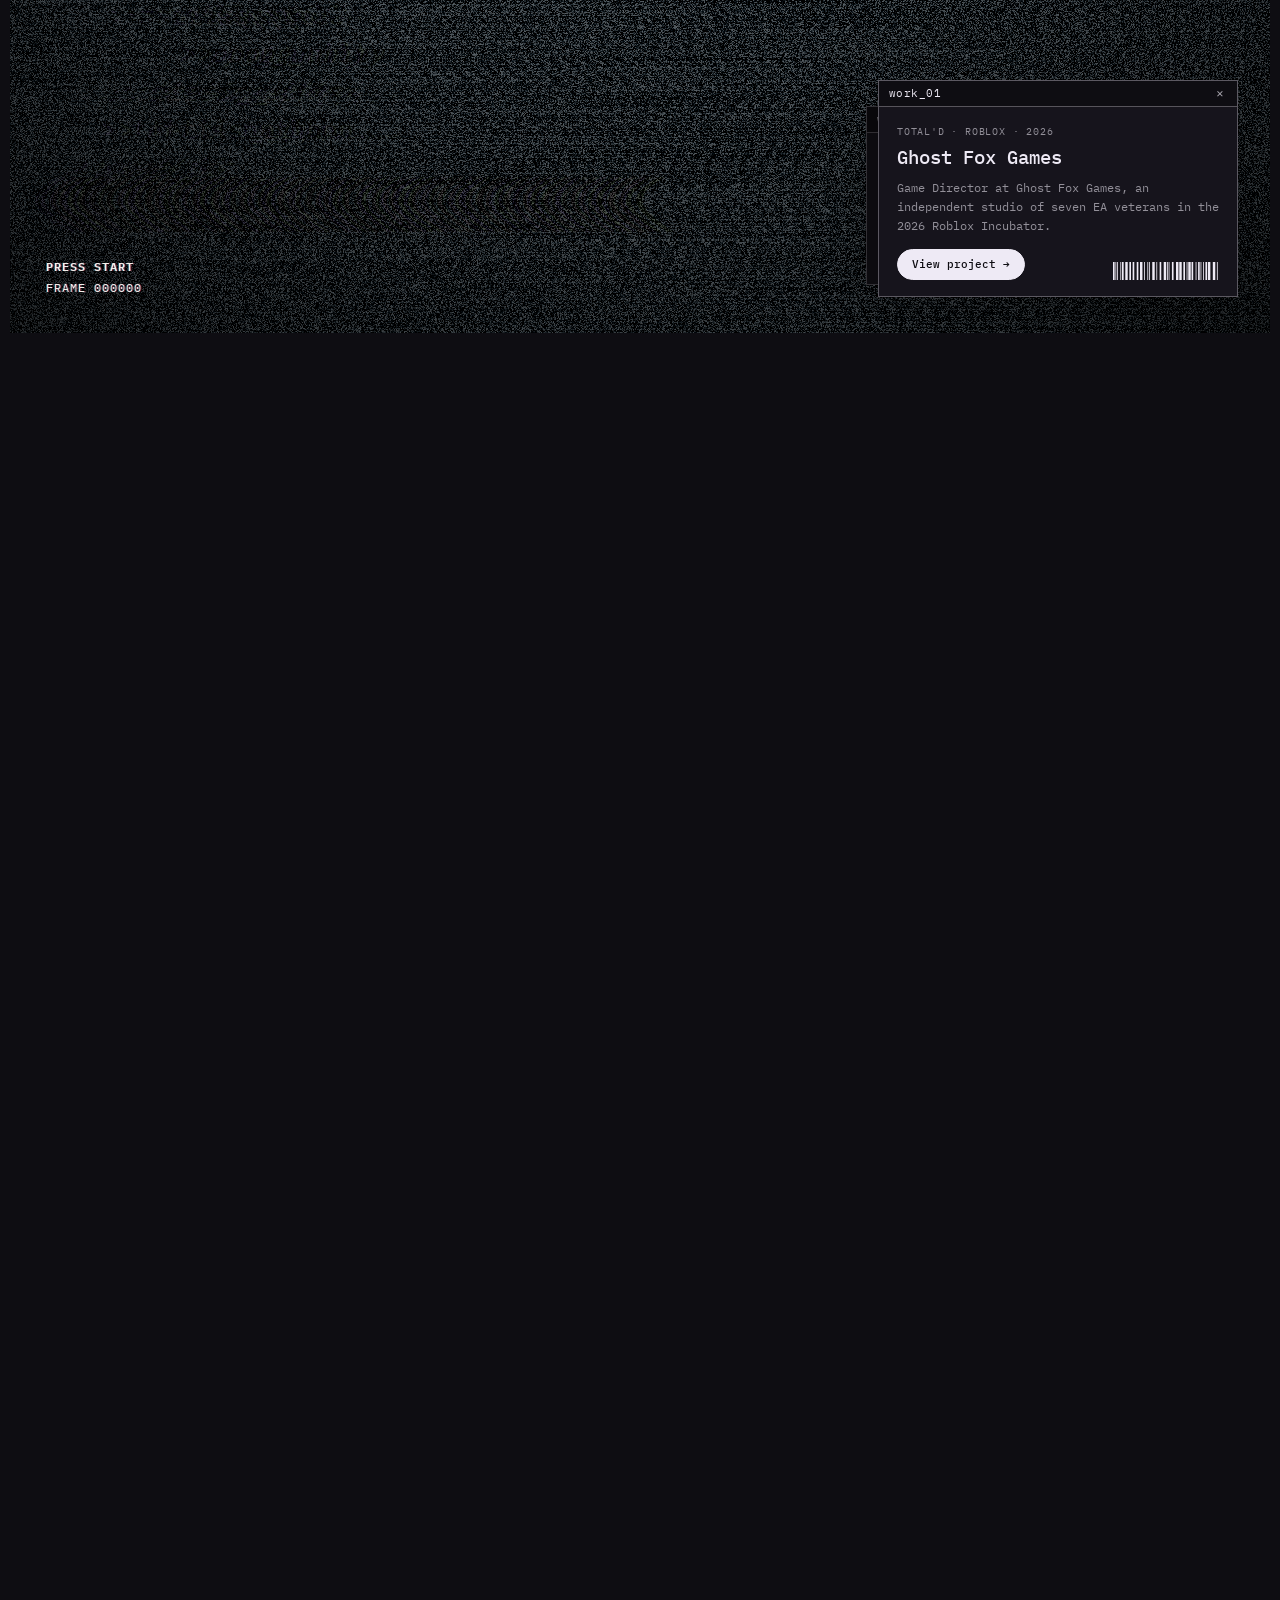
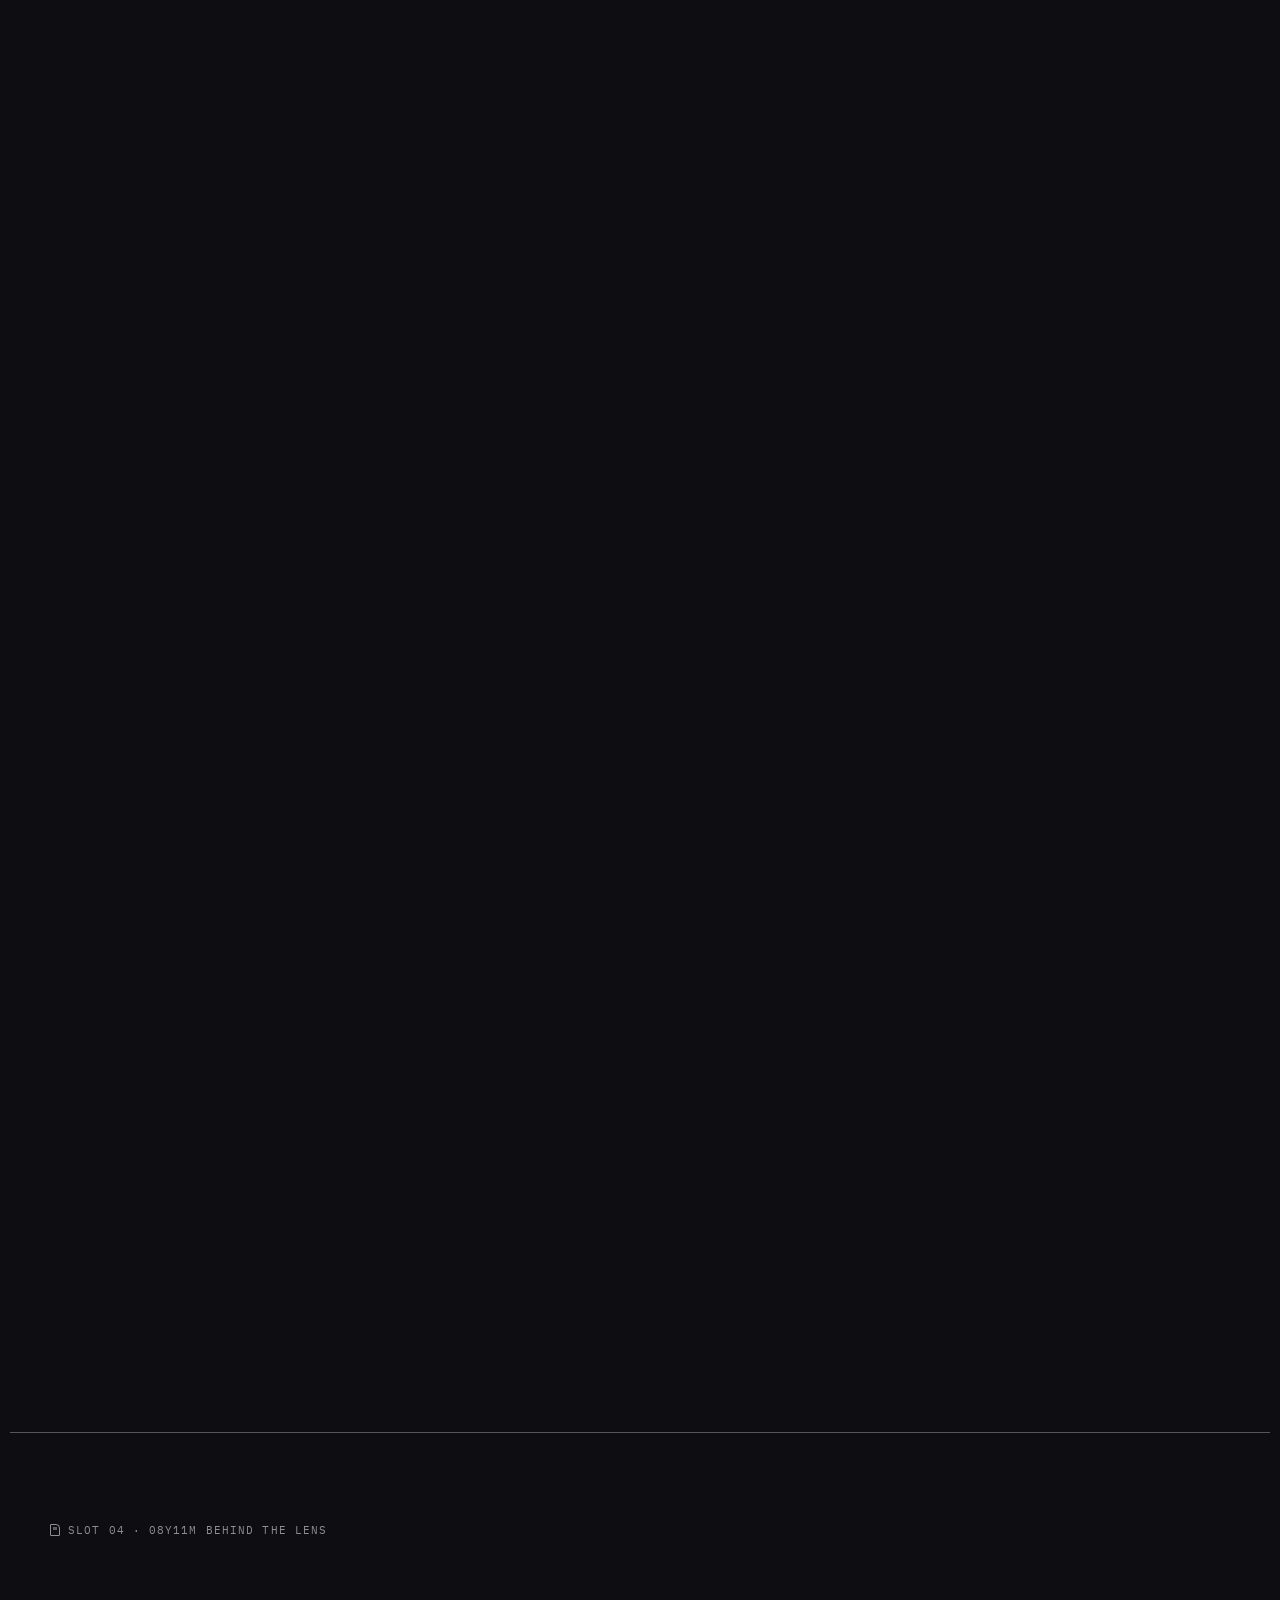
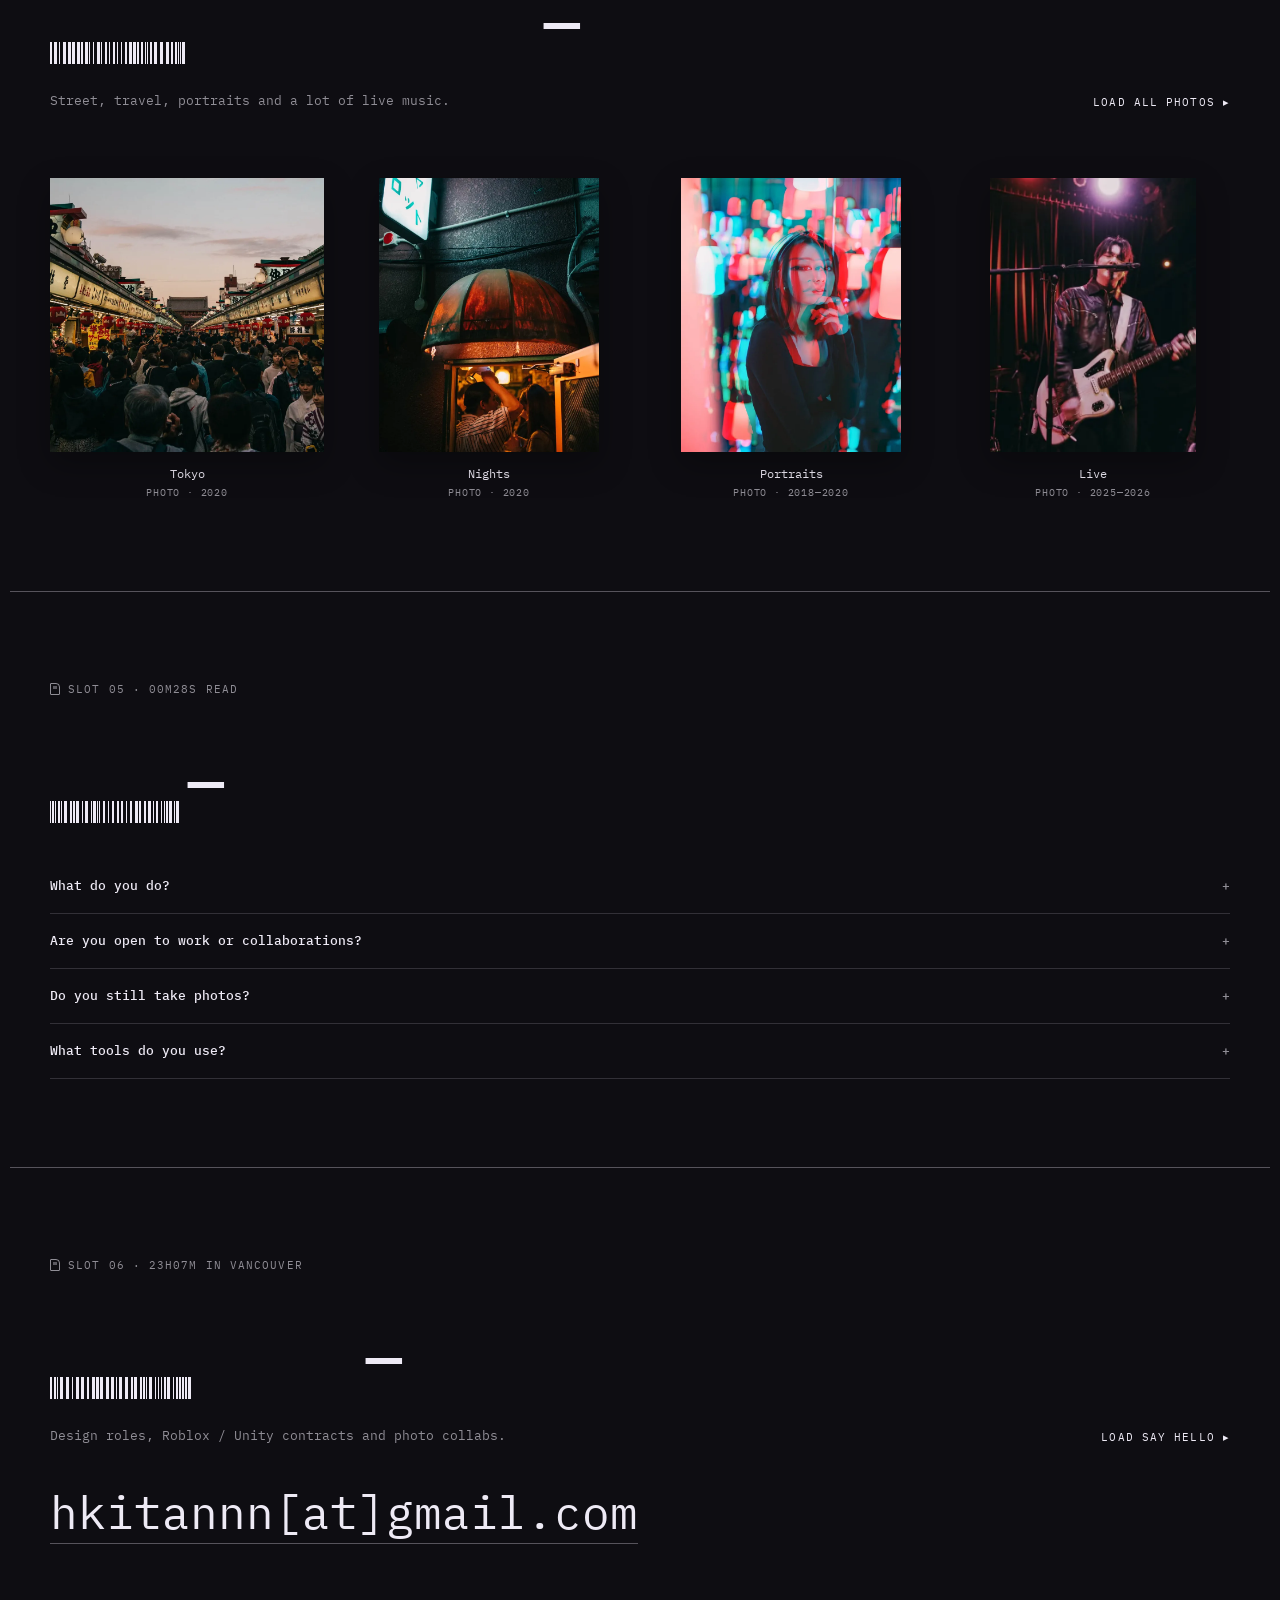
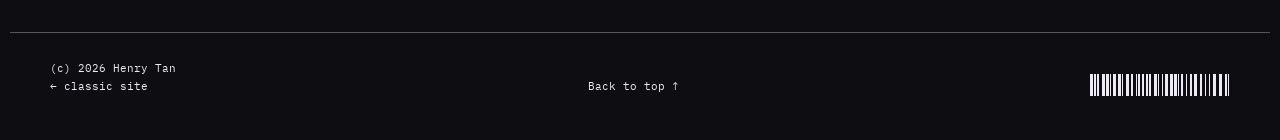
==== commit 0aaba5fe: "Make the whole hero window draggable, not just its title bar A 26 px title strip is a hard target wi" ====
--- a/index.html
+++ b/index.html
@@ -11,7 +11,7 @@
   <link rel="preconnect" href="https://fonts.googleapis.com">
   <link rel="preconnect" href="https://fonts.gstatic.com" crossorigin>
   <link href="https://fonts.googleapis.com/css2?family=IBM+Plex+Mono:wght@300;400;500;600&family=Silkscreen:wght@400;700&display=swap" rel="stylesheet">
-  <link rel="stylesheet" href="style.css?v=63">
+  <link rel="stylesheet" href="style.css?v=64">
   <!-- redesign switches: flip any of them off in features.js to go back to the previous version -->
   <script src="analytics.js?v=5"></script>
   <script src="features.js?v=6"></script>
@@ -63,6 +63,6 @@
   <!-- data.js, images/, assets/ and cv.html are synced from ../Portfolio by sync.ps1 — edit content there. -->
   <script src="data.js?v=2"></script>
   <script src="gl.js?v=13"></script>
-  <script src="app.js?v=73"></script>
+  <script src="app.js?v=75"></script>
 </body>
 </html>
--- a/style.css
+++ b/style.css
@@ -117,8 +117,10 @@
 .layer { position: absolute; inset: 0; will-change: transform; pointer-events: none; }
 .layer > * { pointer-events: auto; }
 .float-win { position: absolute; touch-action: none; }
-.float-win .win-bar { cursor: grab; }
-.float-win.dragging .win-bar { cursor: grabbing; }
+/* the whole window is the grip, so it carries the grab cursor — including over the body link */
+.float-win, .float-win .reveal { cursor: grab; user-select: none; -webkit-user-select: none; }
+.float-win.dragging, .float-win.dragging .reveal { cursor: grabbing; }
+.float-win .win-x { cursor: pointer; }
 .float-win.closed { display: none; }
 .float-win .win-body { height: calc(100% - 26px); }
 .reveal { position: absolute; inset: 0; display: block; overflow: hidden; }
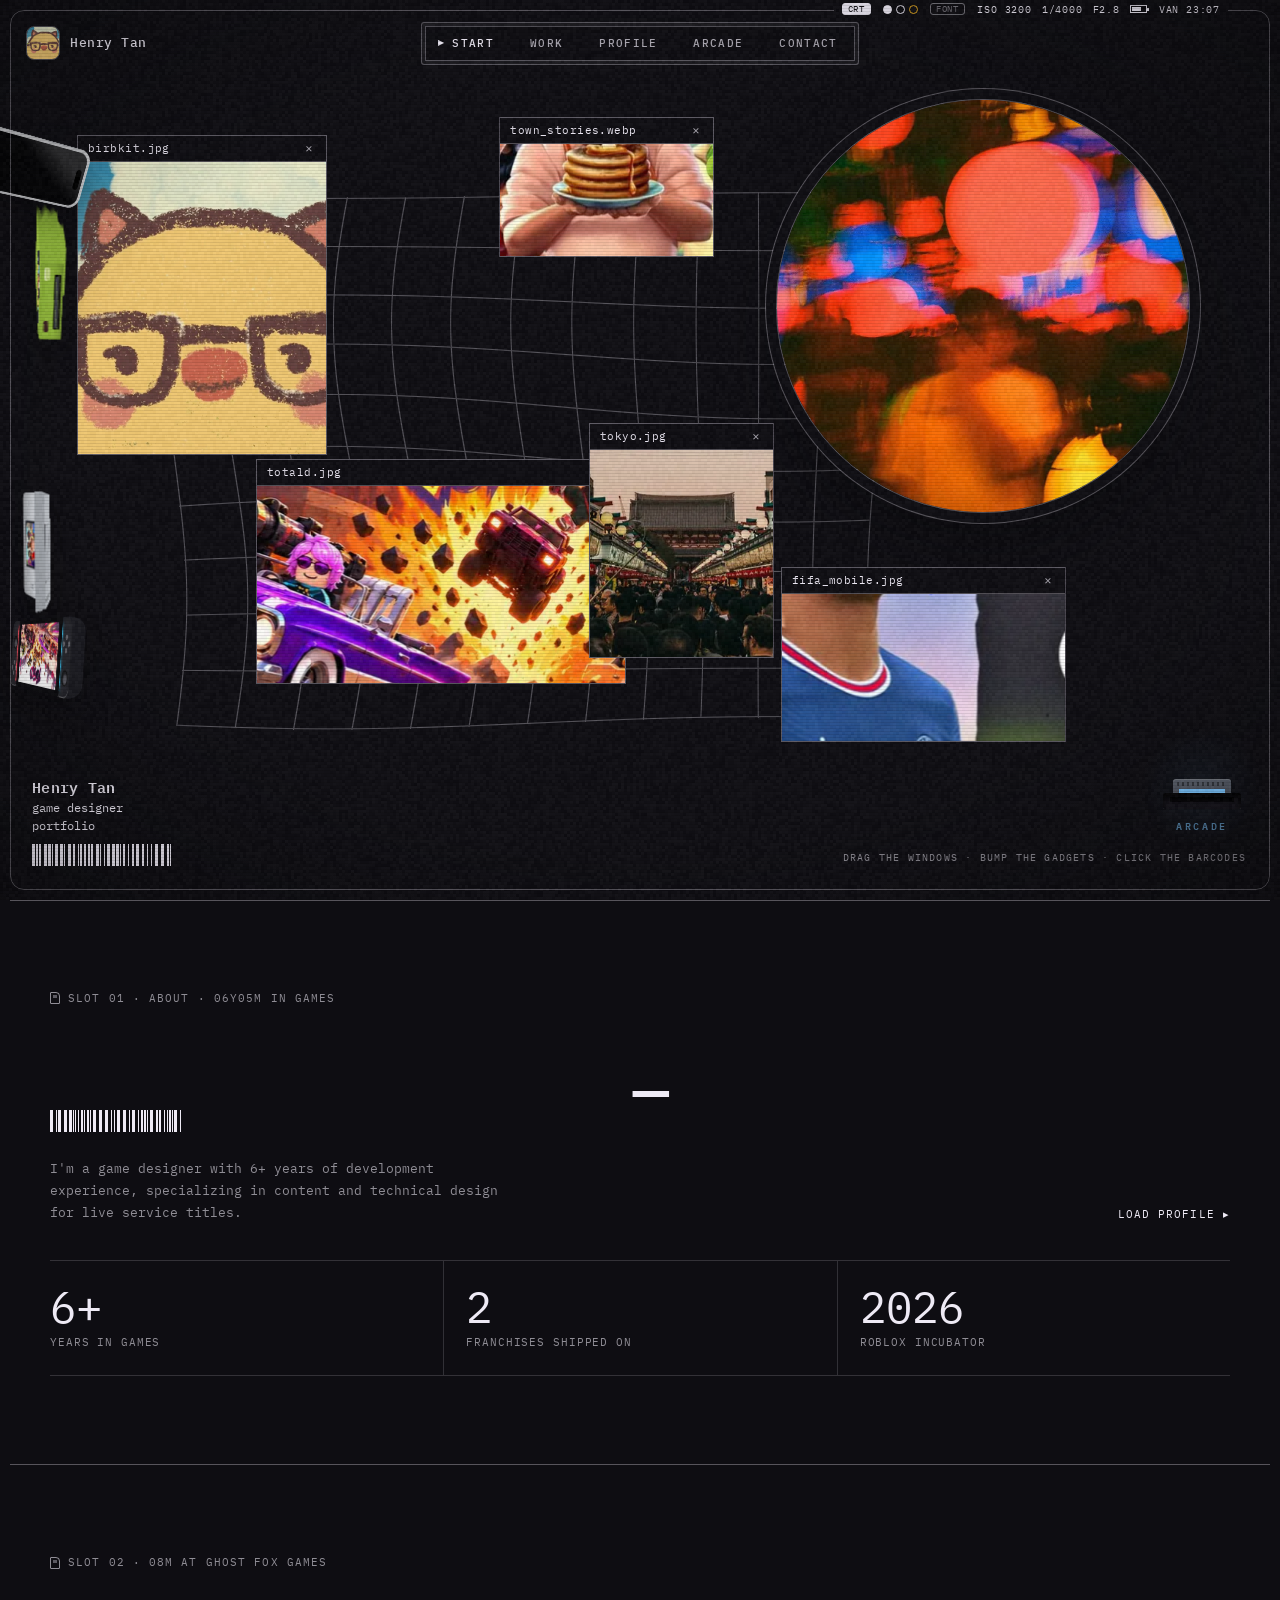
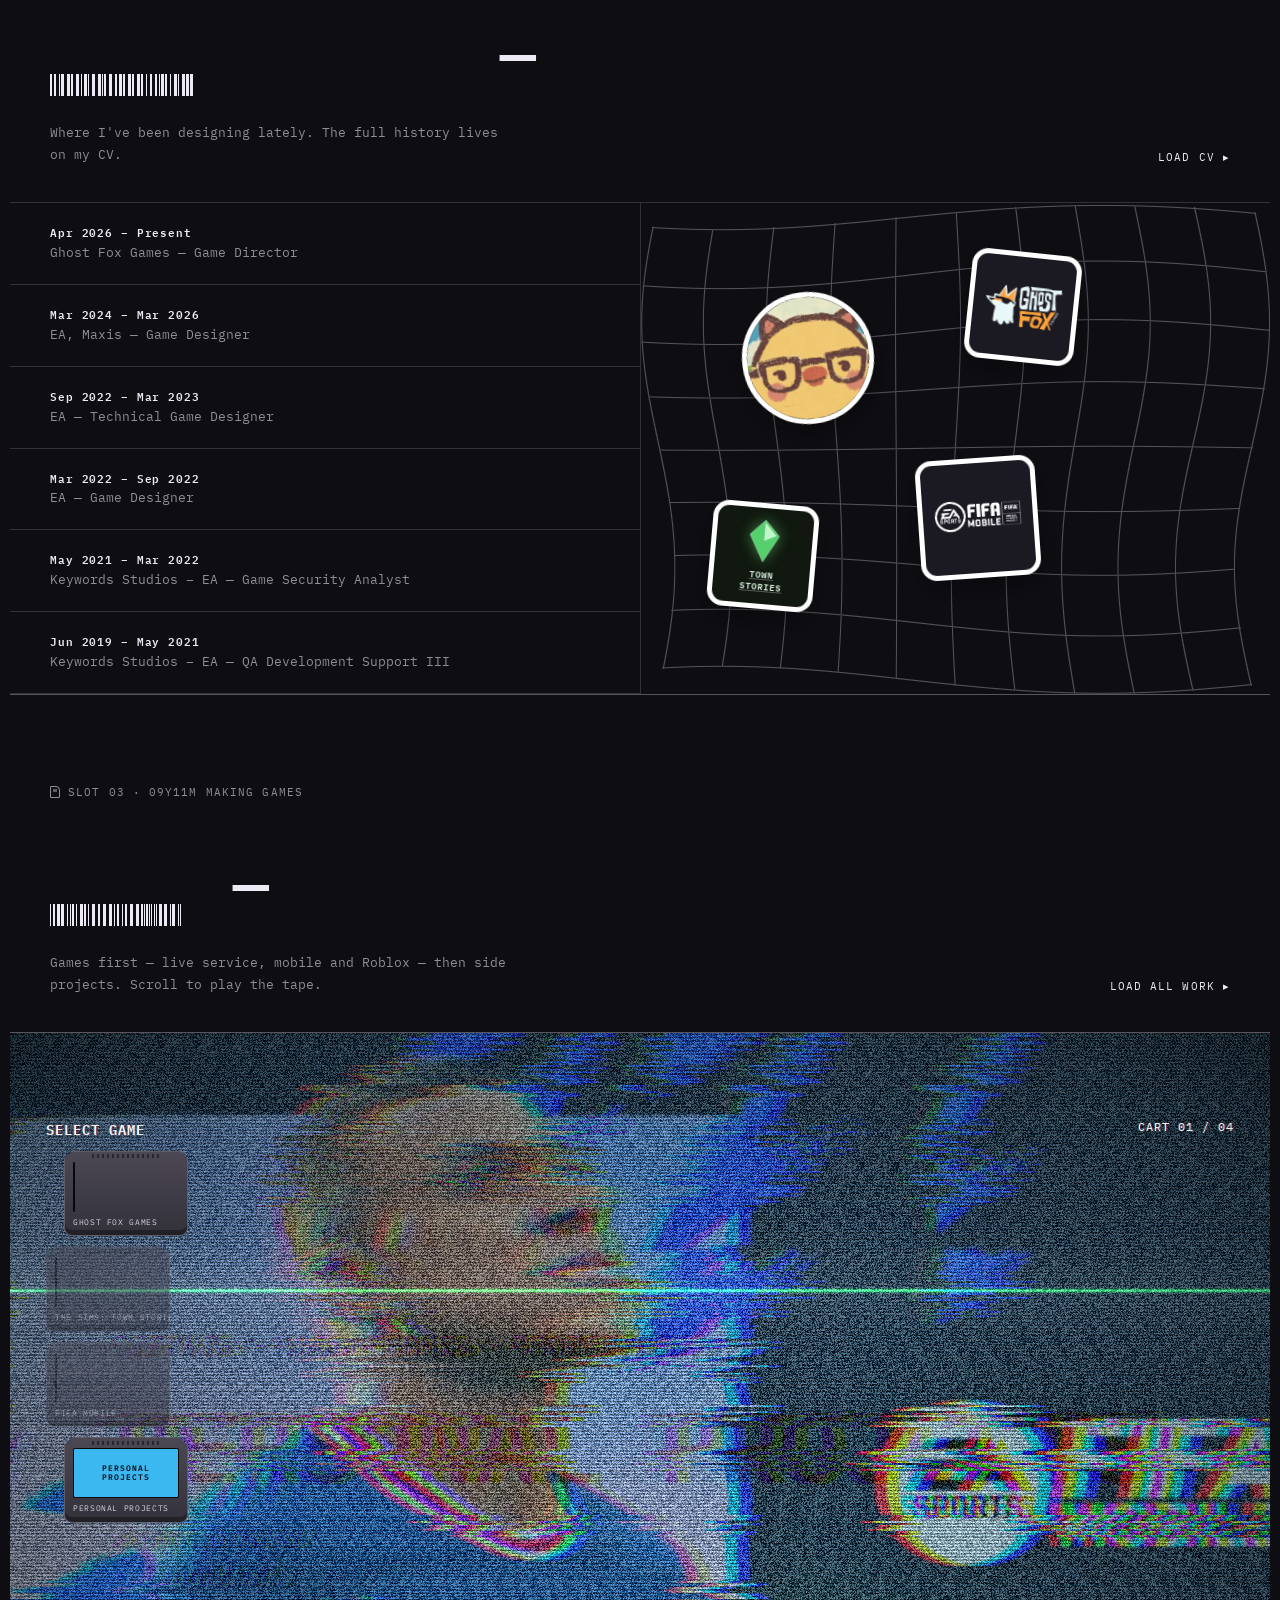
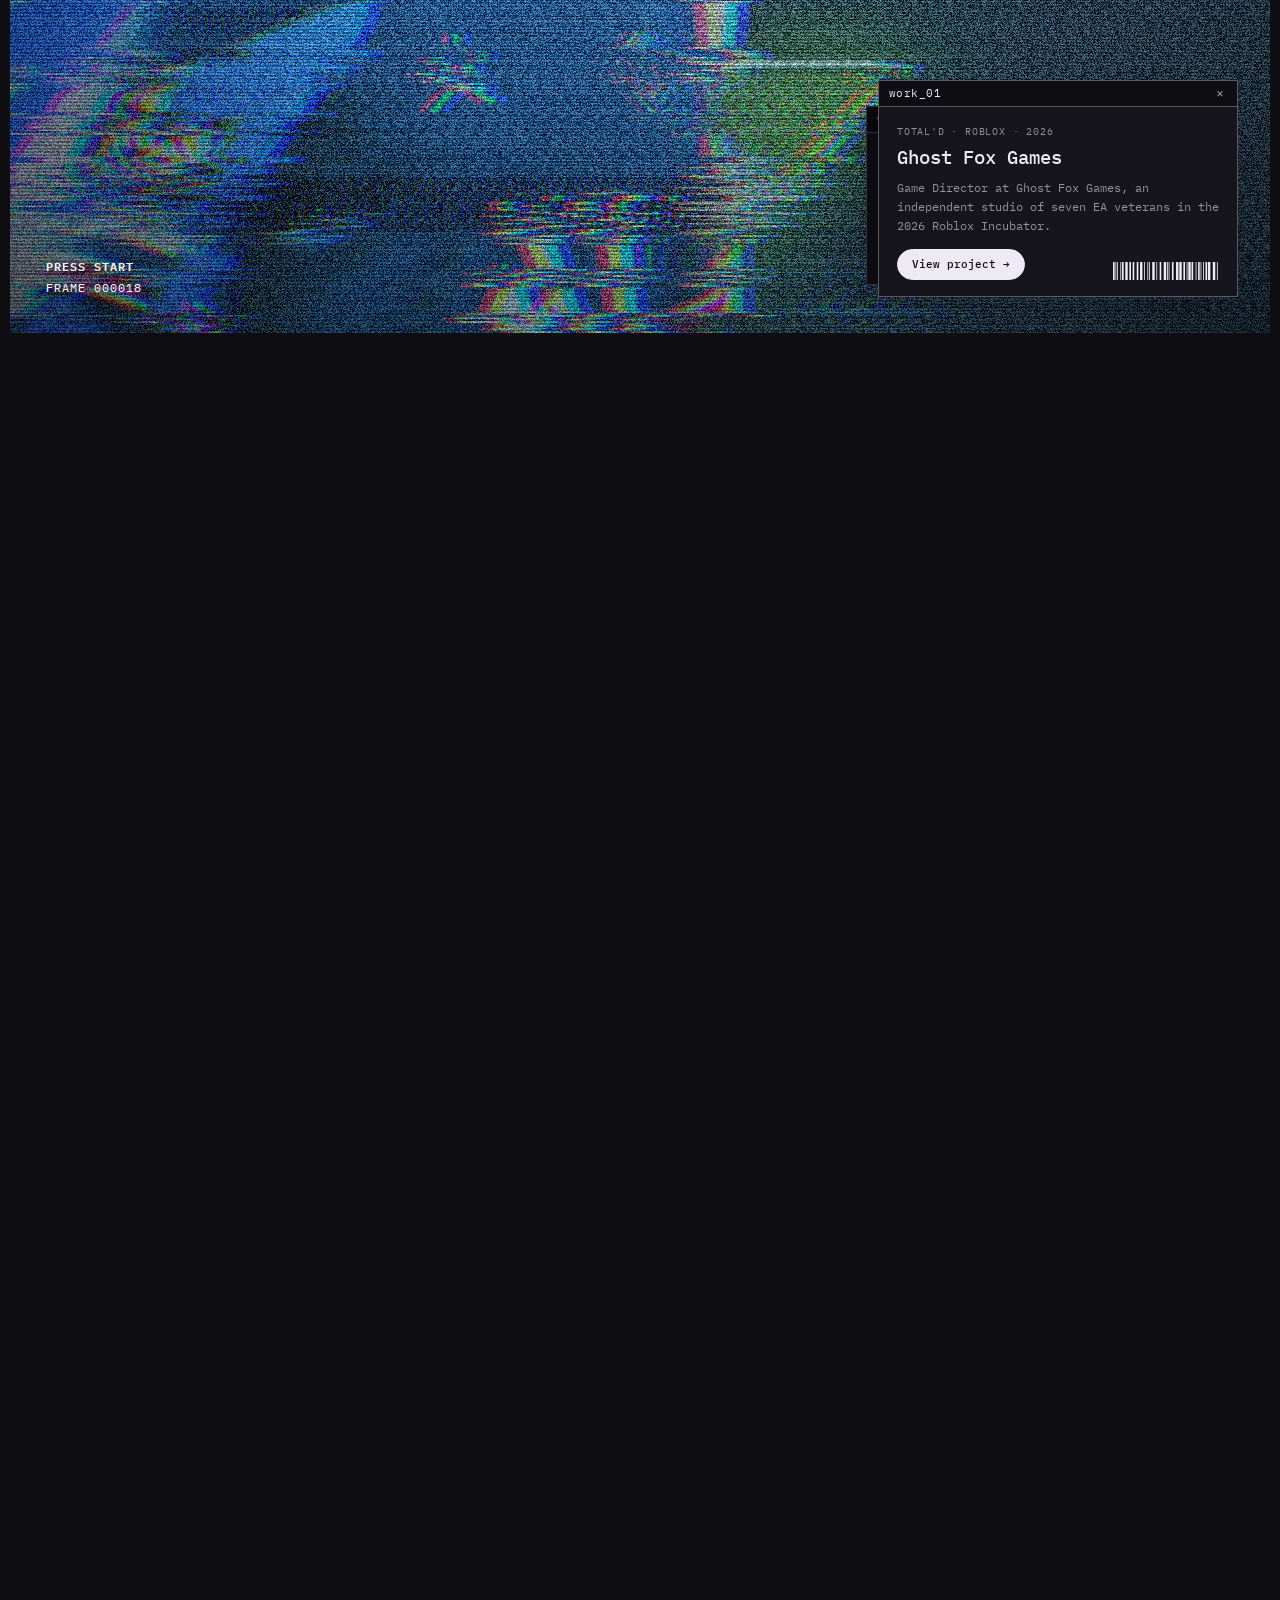
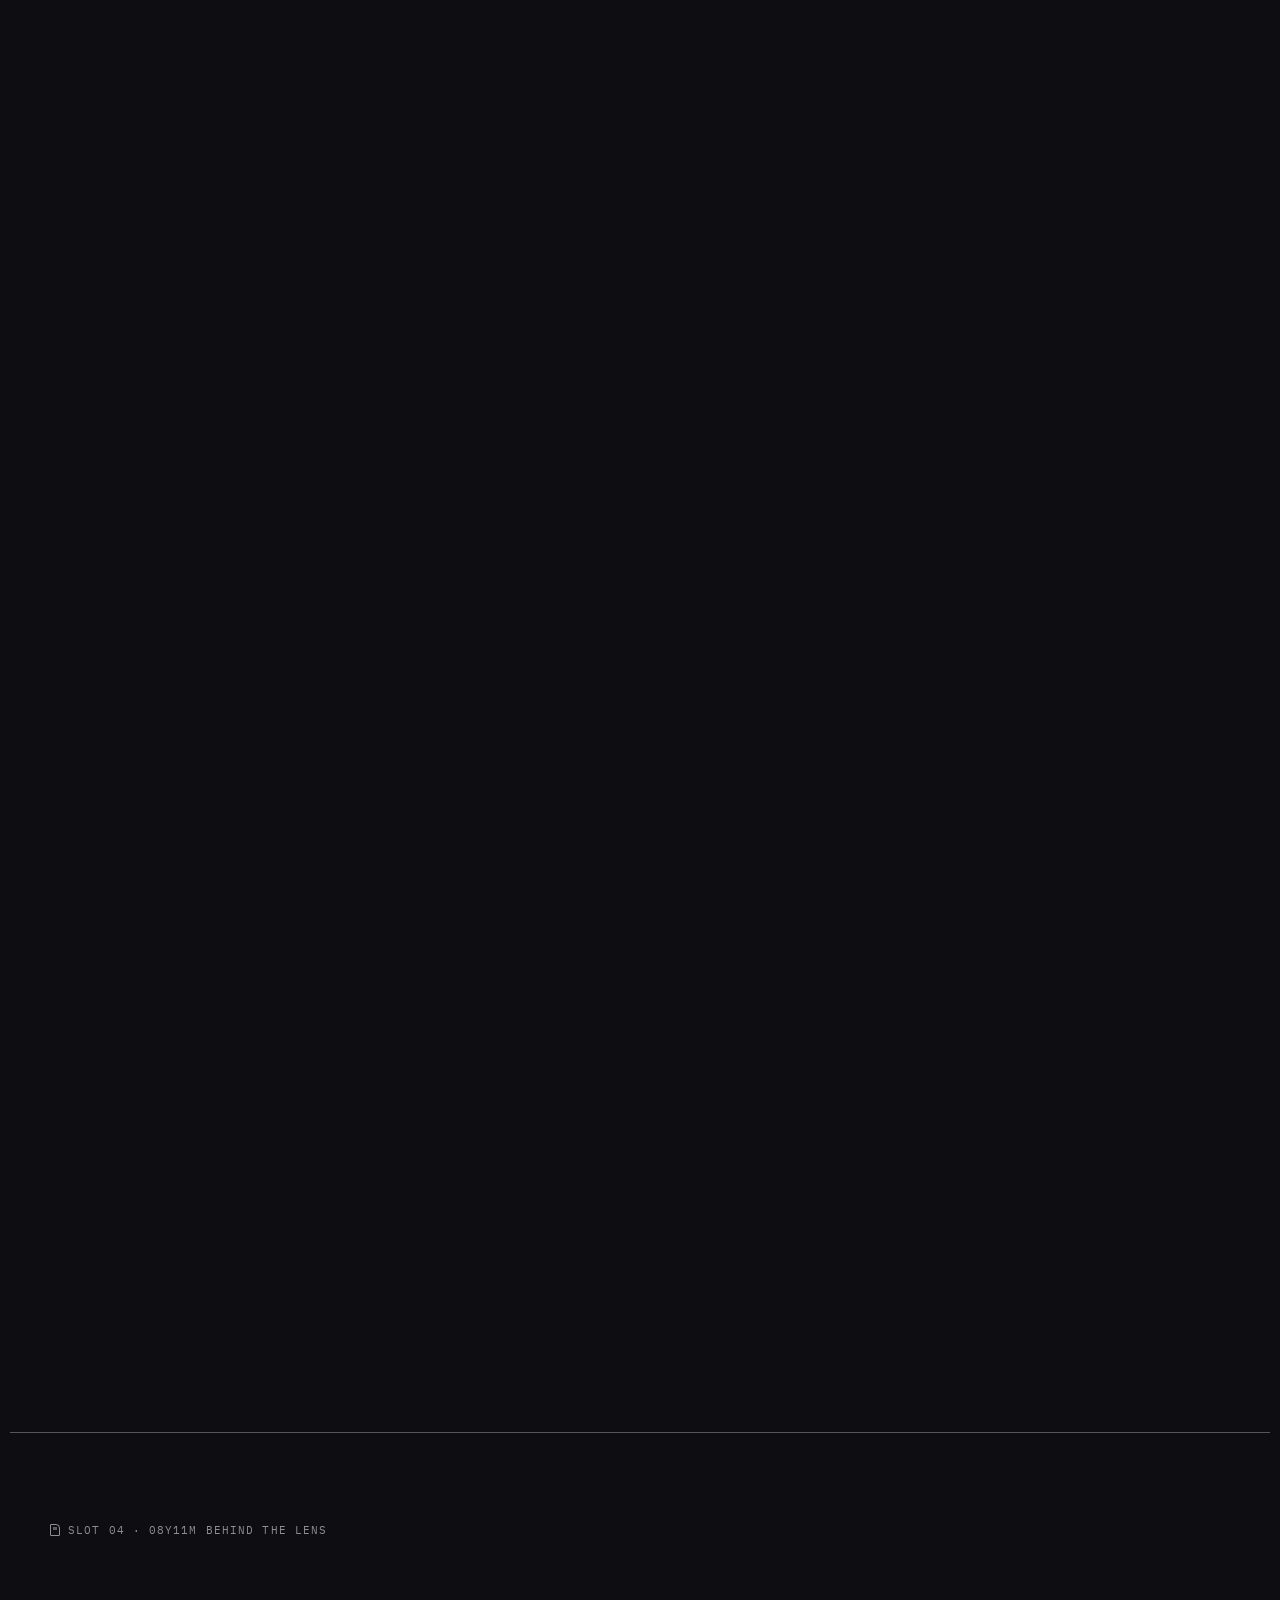
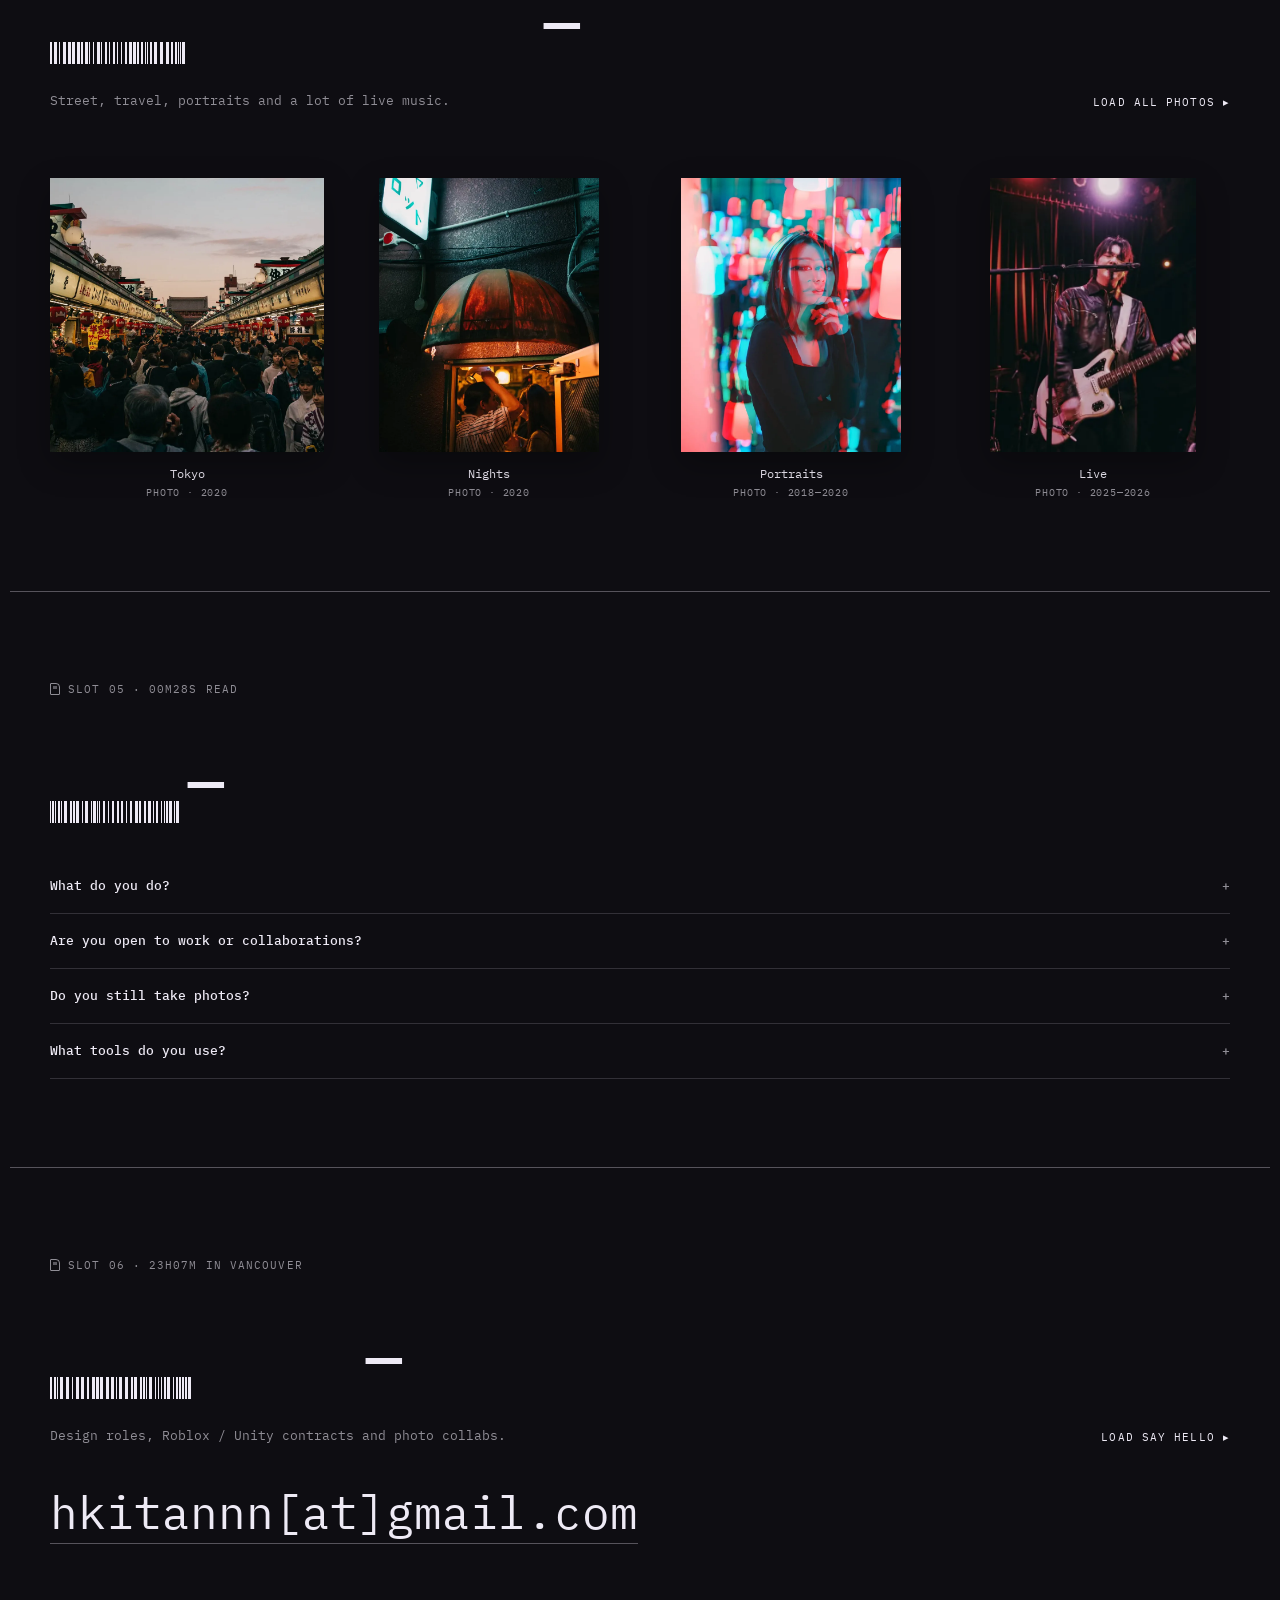
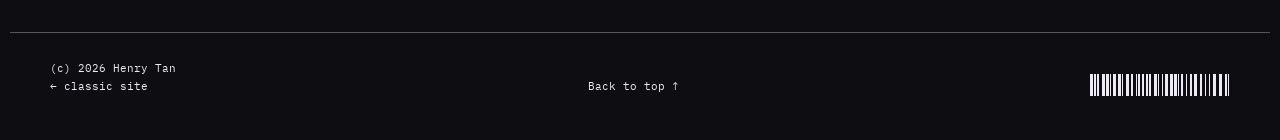
==== commit ca802f12: "Work out the years in games instead of typing them in "6+ years" was written by hand in four places " ====
--- a/index.html
+++ b/index.html
@@ -61,8 +61,8 @@
 
   <noscript><p style="padding:120px 32px">Henry Tan — game designer in Vancouver. hkitannn[at]gmail.com</p></noscript>
   <!-- data.js, images/, assets/ and cv.html are synced from ../Portfolio by sync.ps1 — edit content there. -->
-  <script src="data.js?v=2"></script>
+  <script src="data.js?v=3"></script>
   <script src="gl.js?v=13"></script>
-  <script src="app.js?v=75"></script>
+  <script src="app.js?v=76"></script>
 </body>
 </html>
